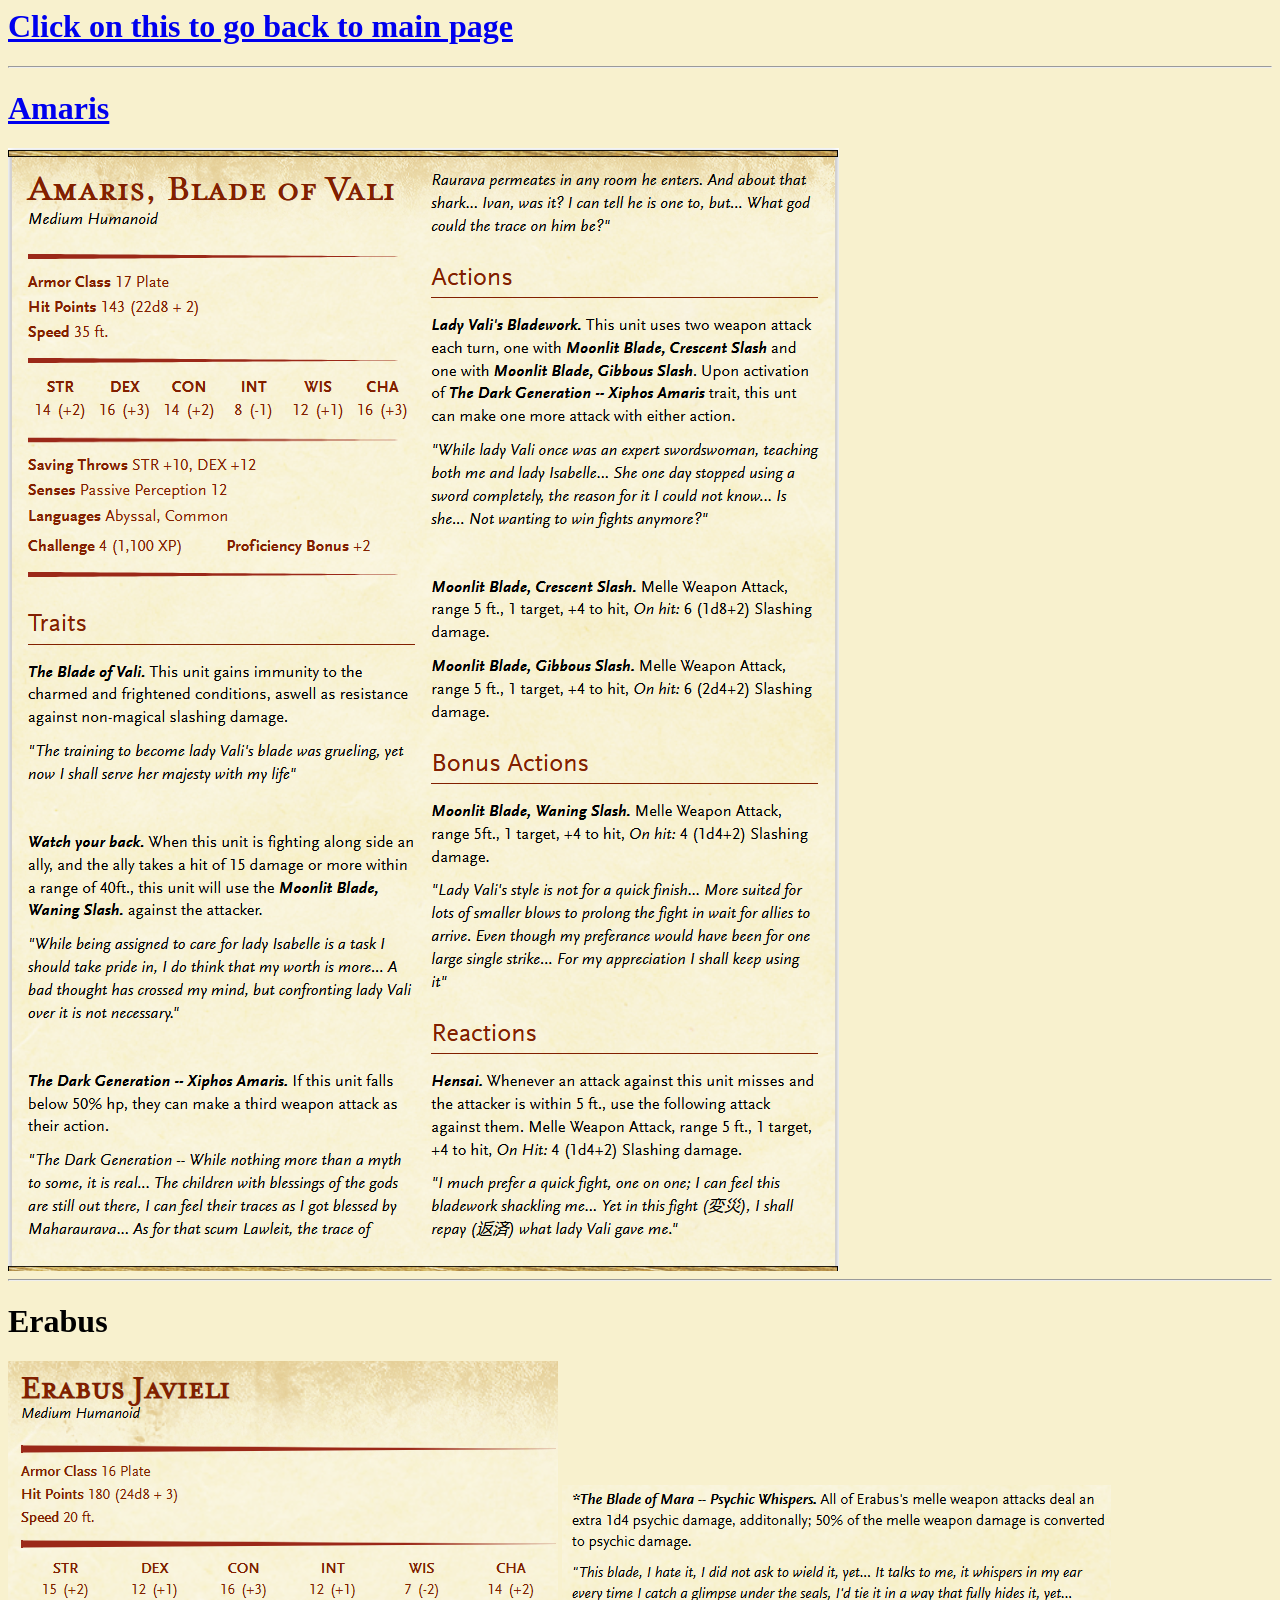
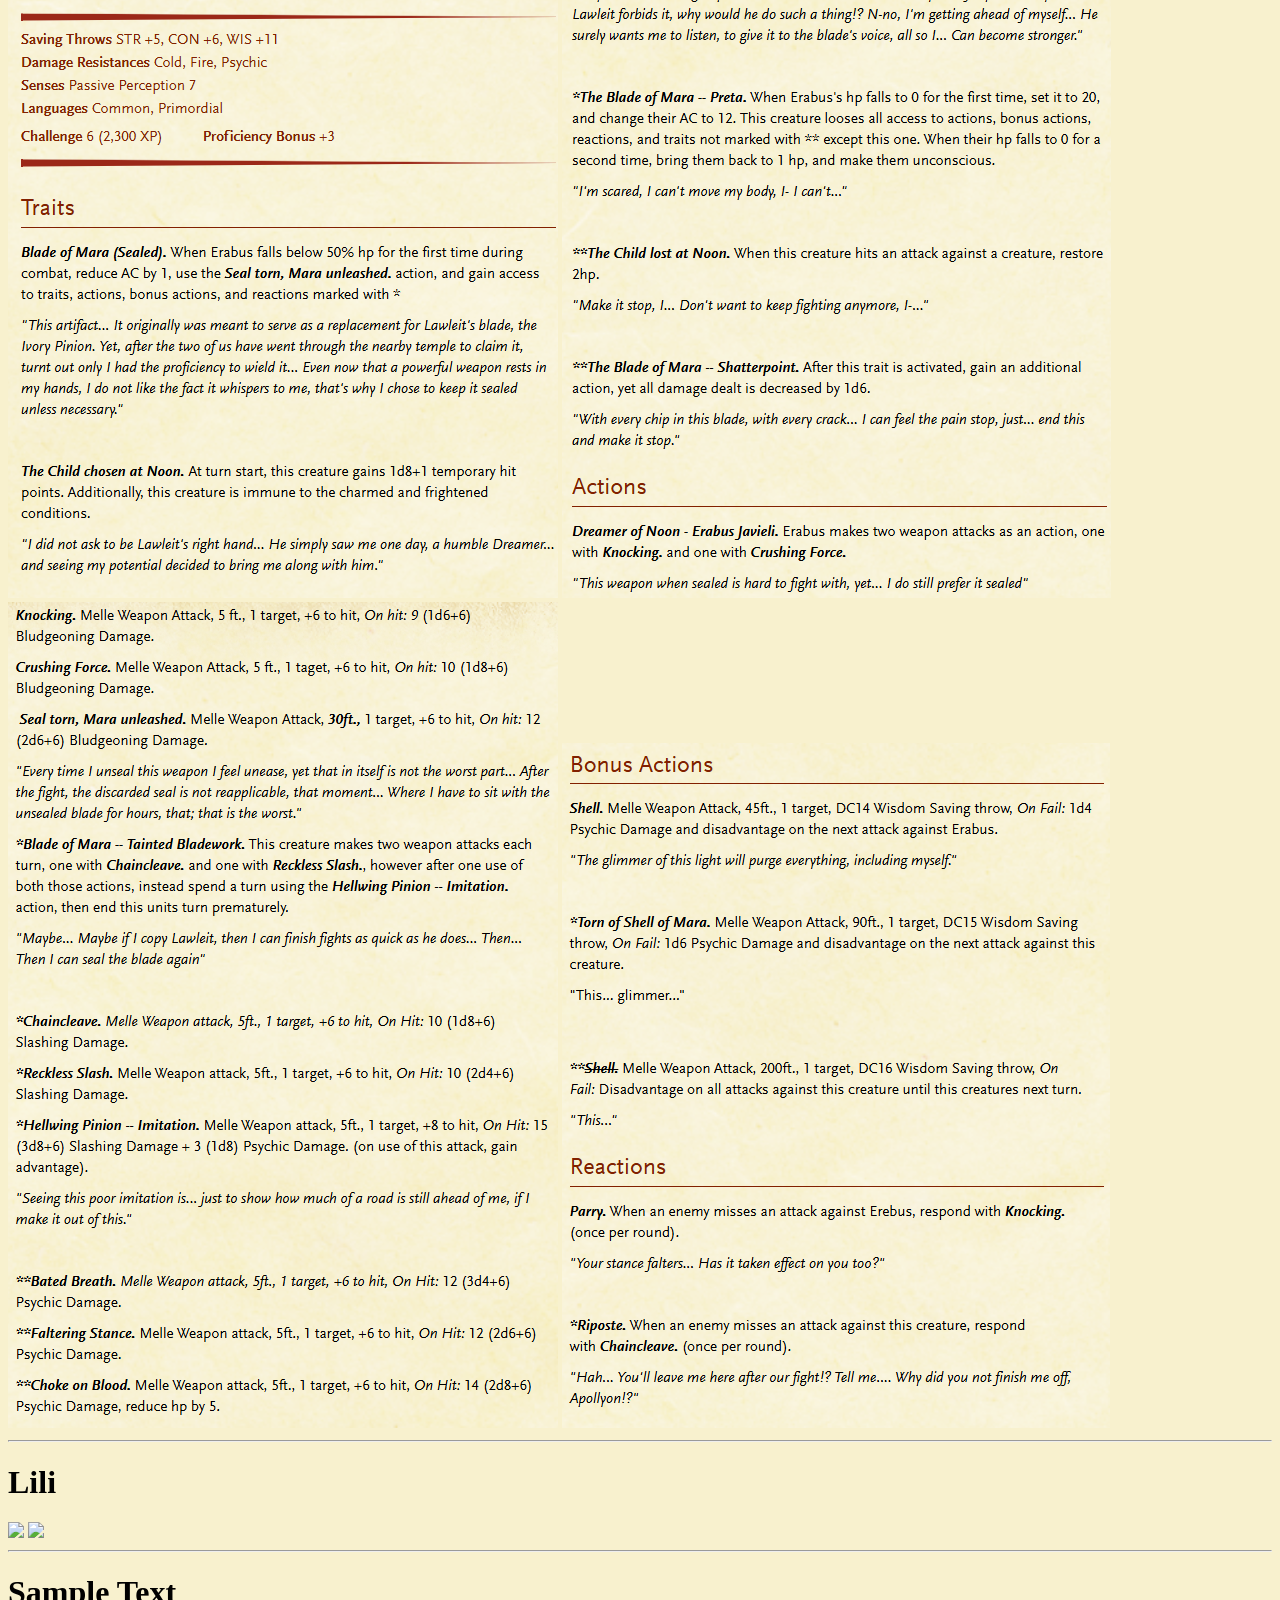
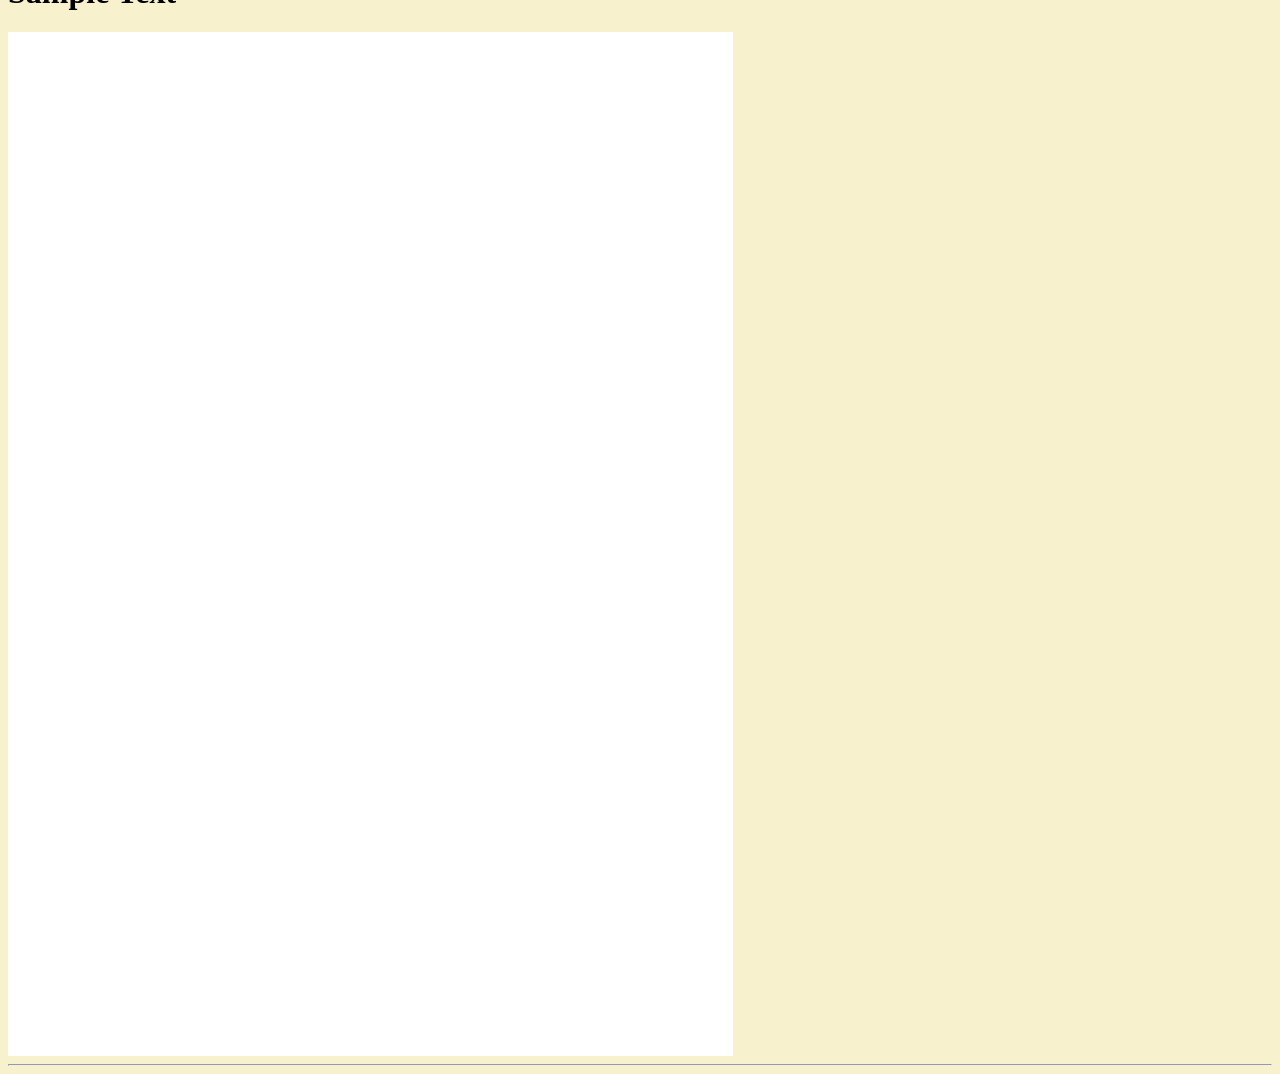
==== bosssheets.html @ 1a913d4a "Update bosssheets.html" ====
<html>
	<head>
    	<title>Nocte Rosae BossSheets</title>
    	<link rel="icon" type="image/x-icon" href="assets/icon.png">
	</head>
	<body style="background-color:#F8F1CE">
		<a href="https://gblx1.github.io/NocteRosaeWeb/"><h1>Click on this to go back to main page</h1></a>
		<hr>
		<a href="https://www.dndbeyond.com/monsters/6602684-amaris-blade-of-vali"><h1> Amaris </h1></a>
		<img src="assets/b1.png">
		<hr>
		<h1> Erabus </h1>
		<img src="assets/b1.2.png">
		<img src="assets/b2.2.png">
		<img src="assets/b3.2.png">
		<img src="assets/b4.2.png">
		<hr>
		<h1> Lili </h1>
		<img src="assets/b1.3.png">
		<img src="assets/bd.3.png">
		<hr>
		<h1> Sample Text </h1>
		<img src="assets/blank.png">
		
		<hr>
		
	</body>
</html>
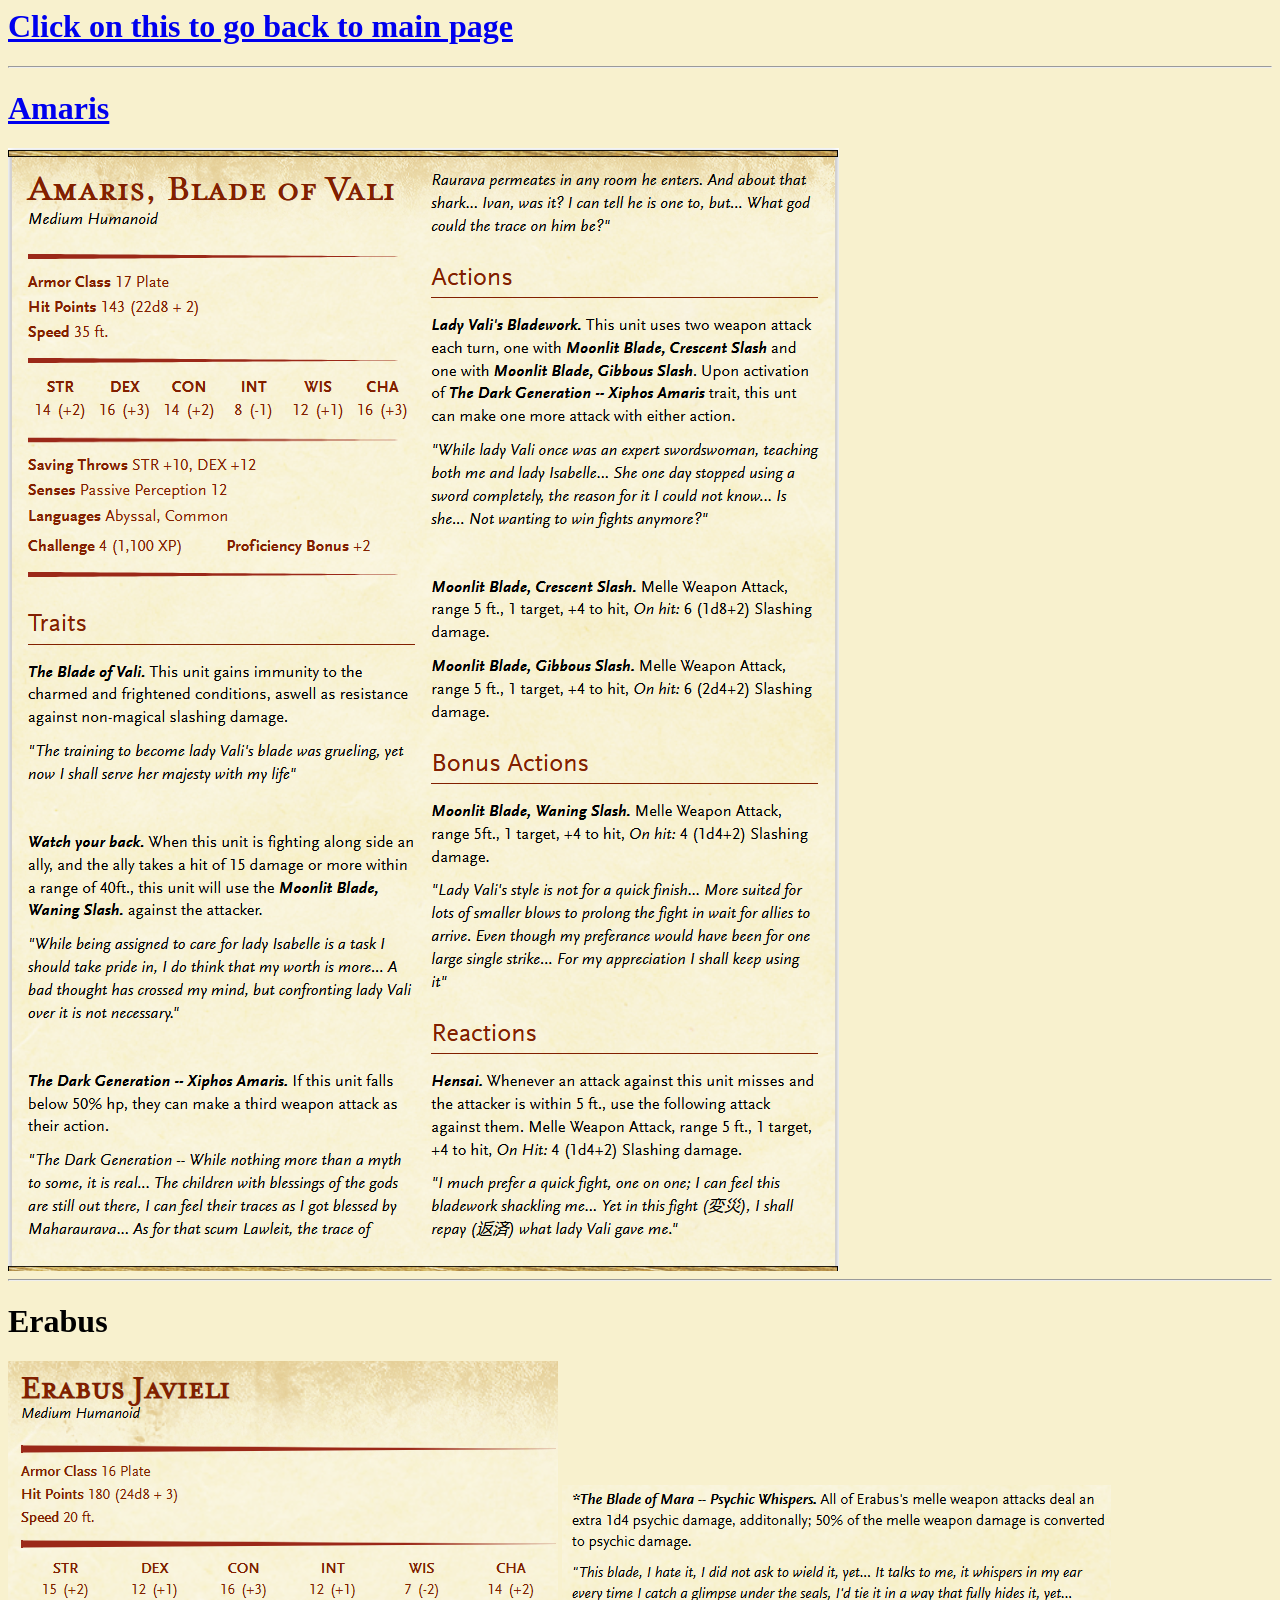
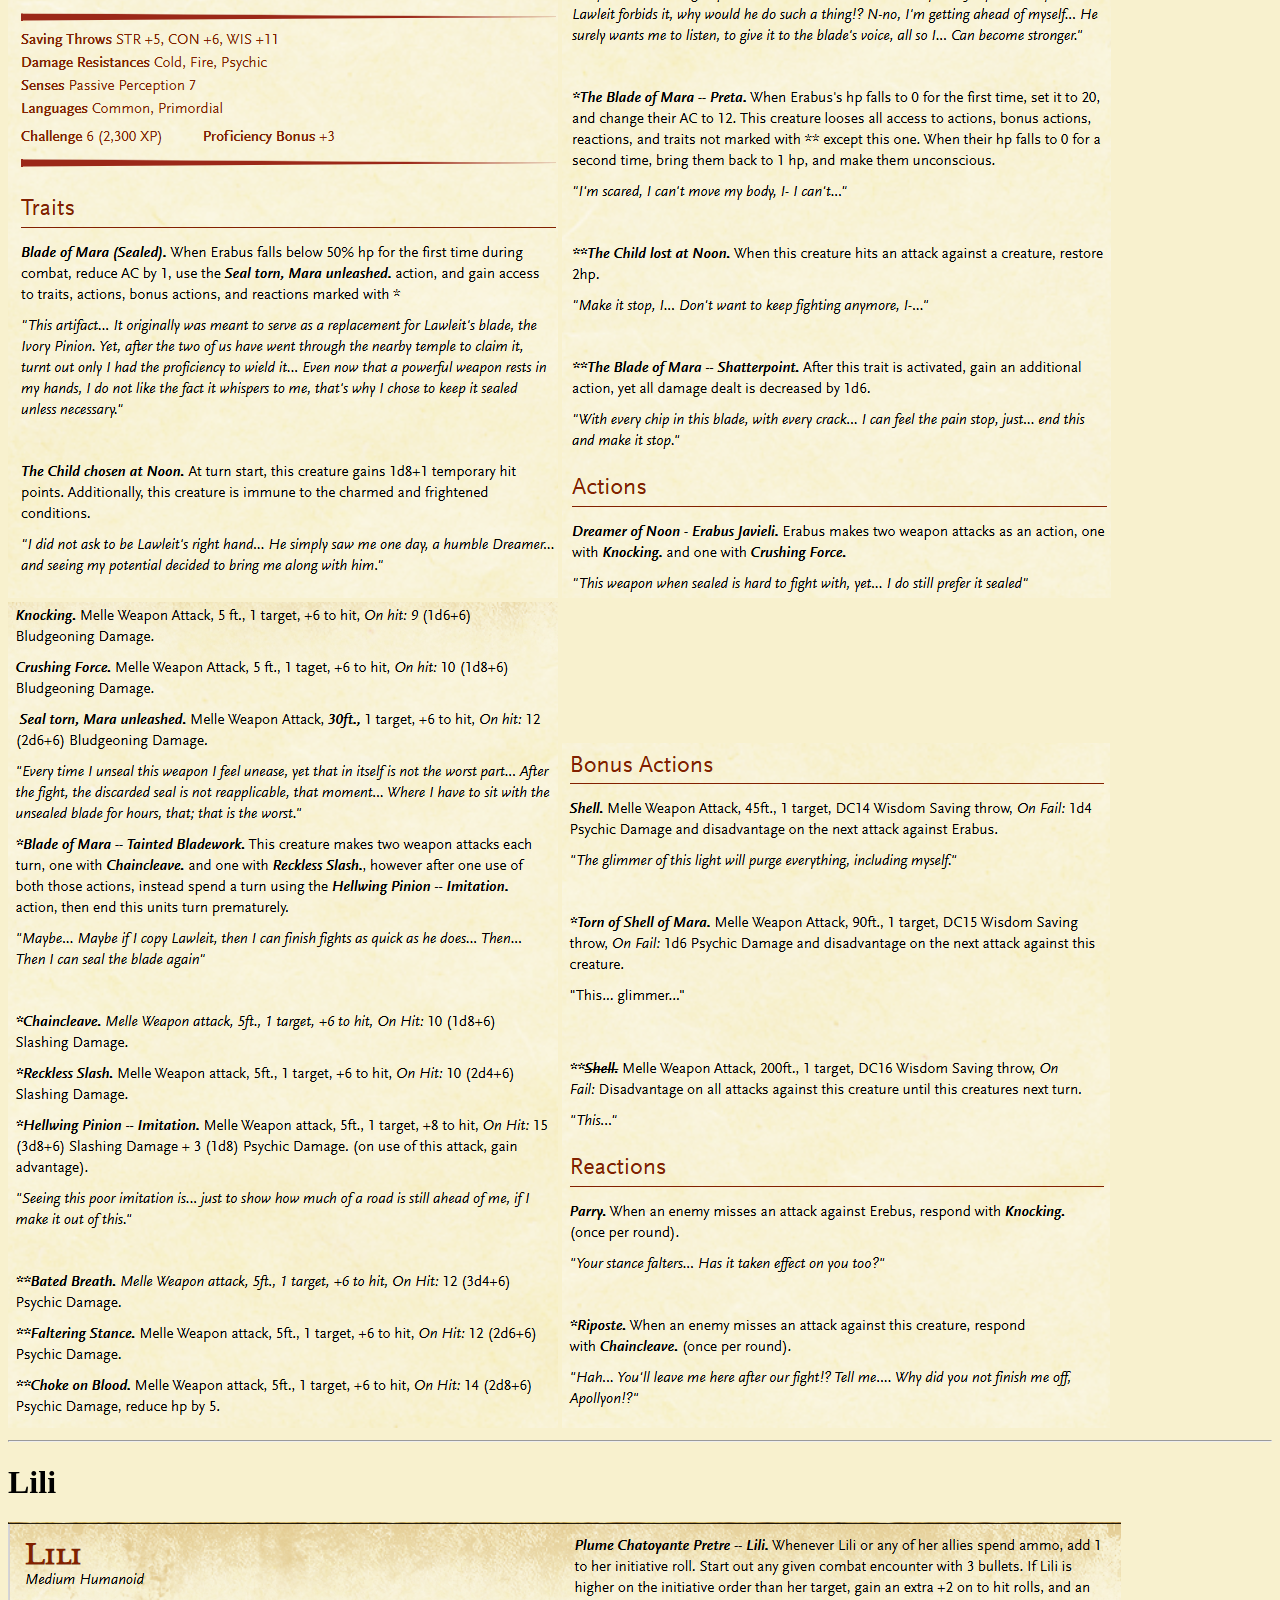
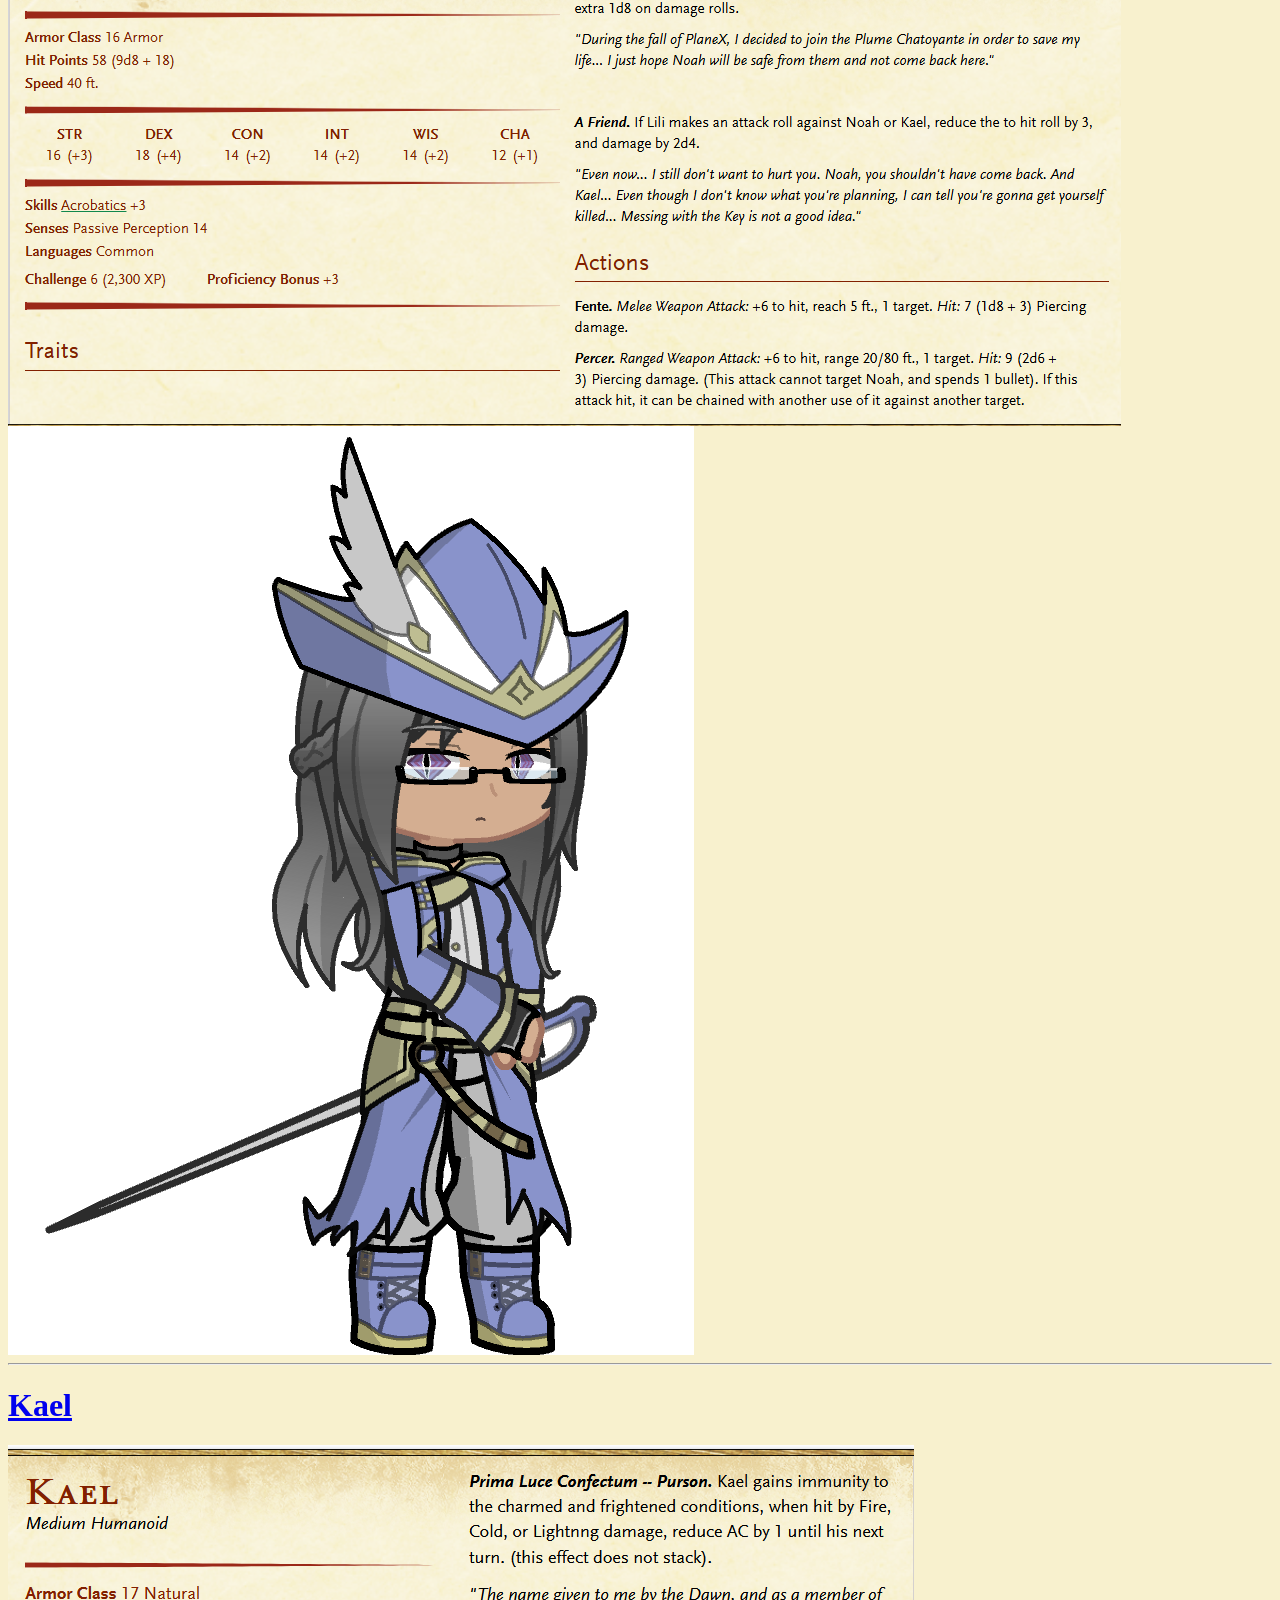
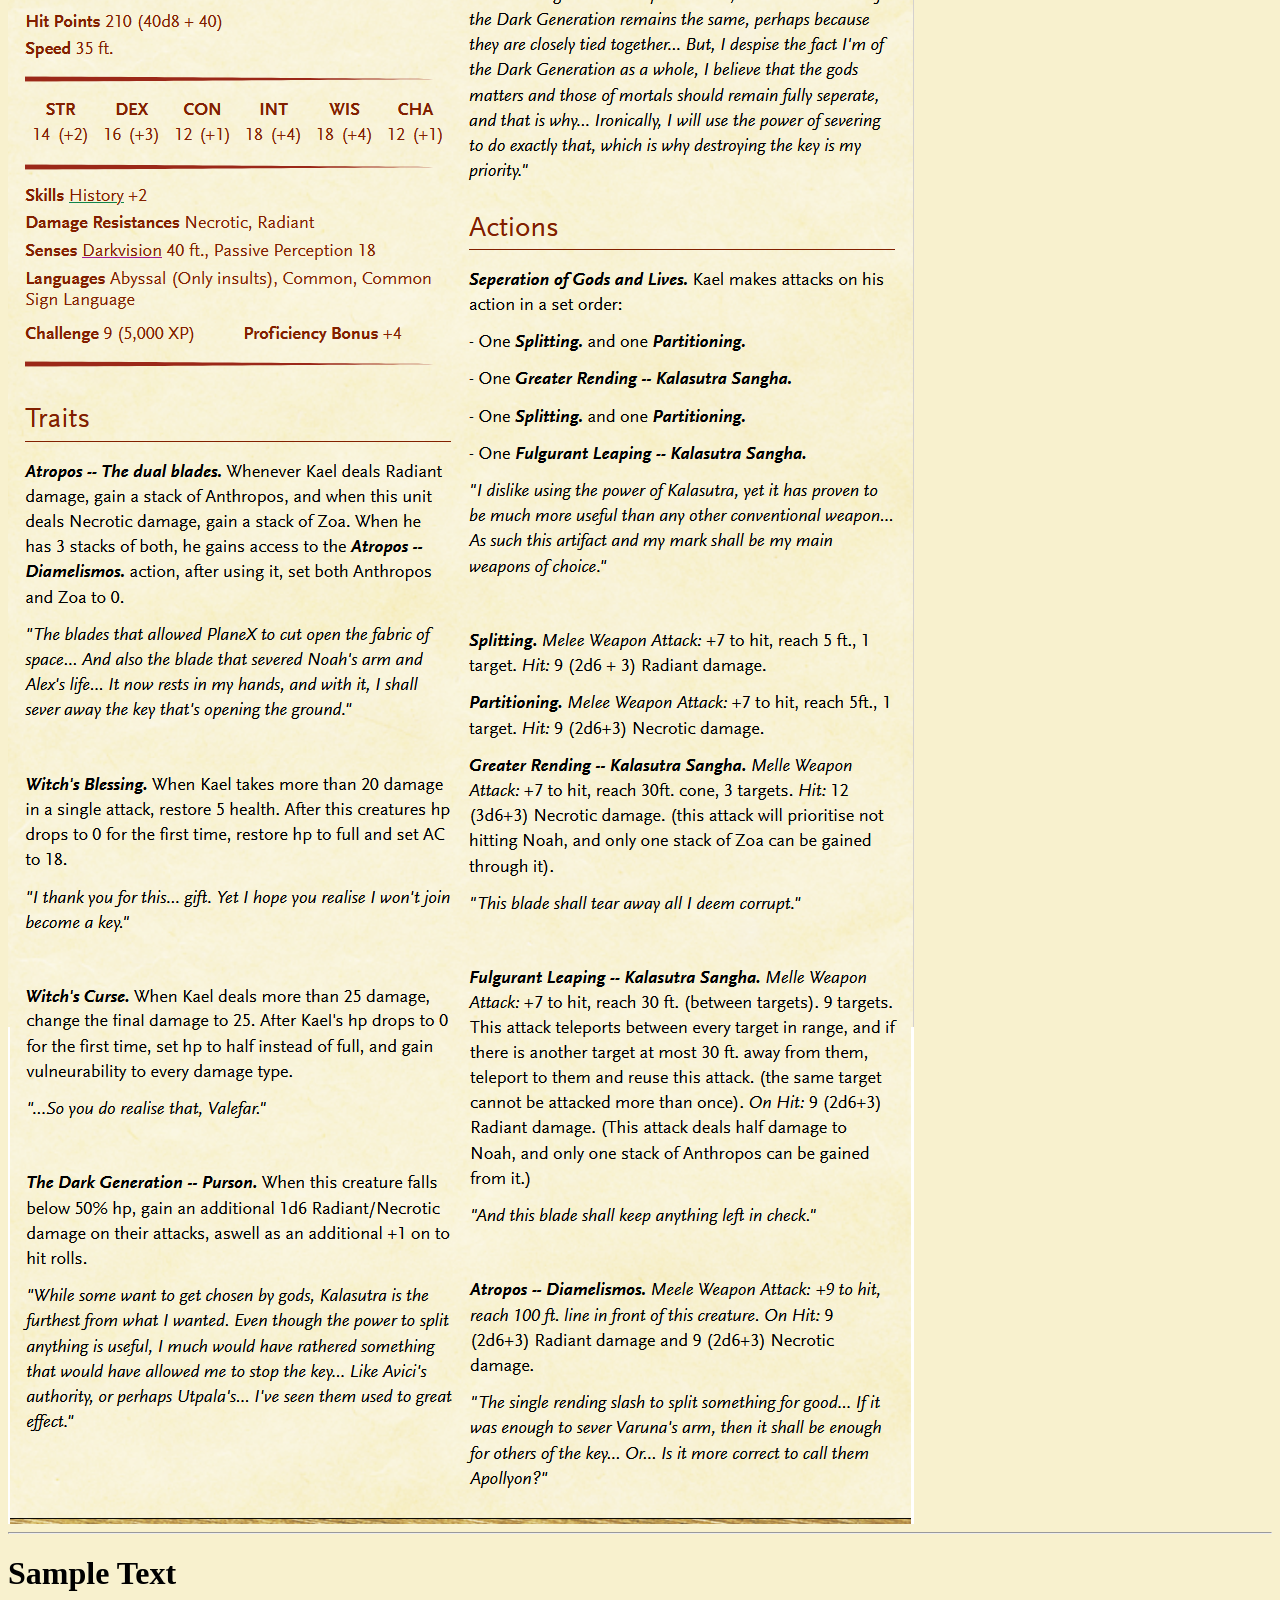
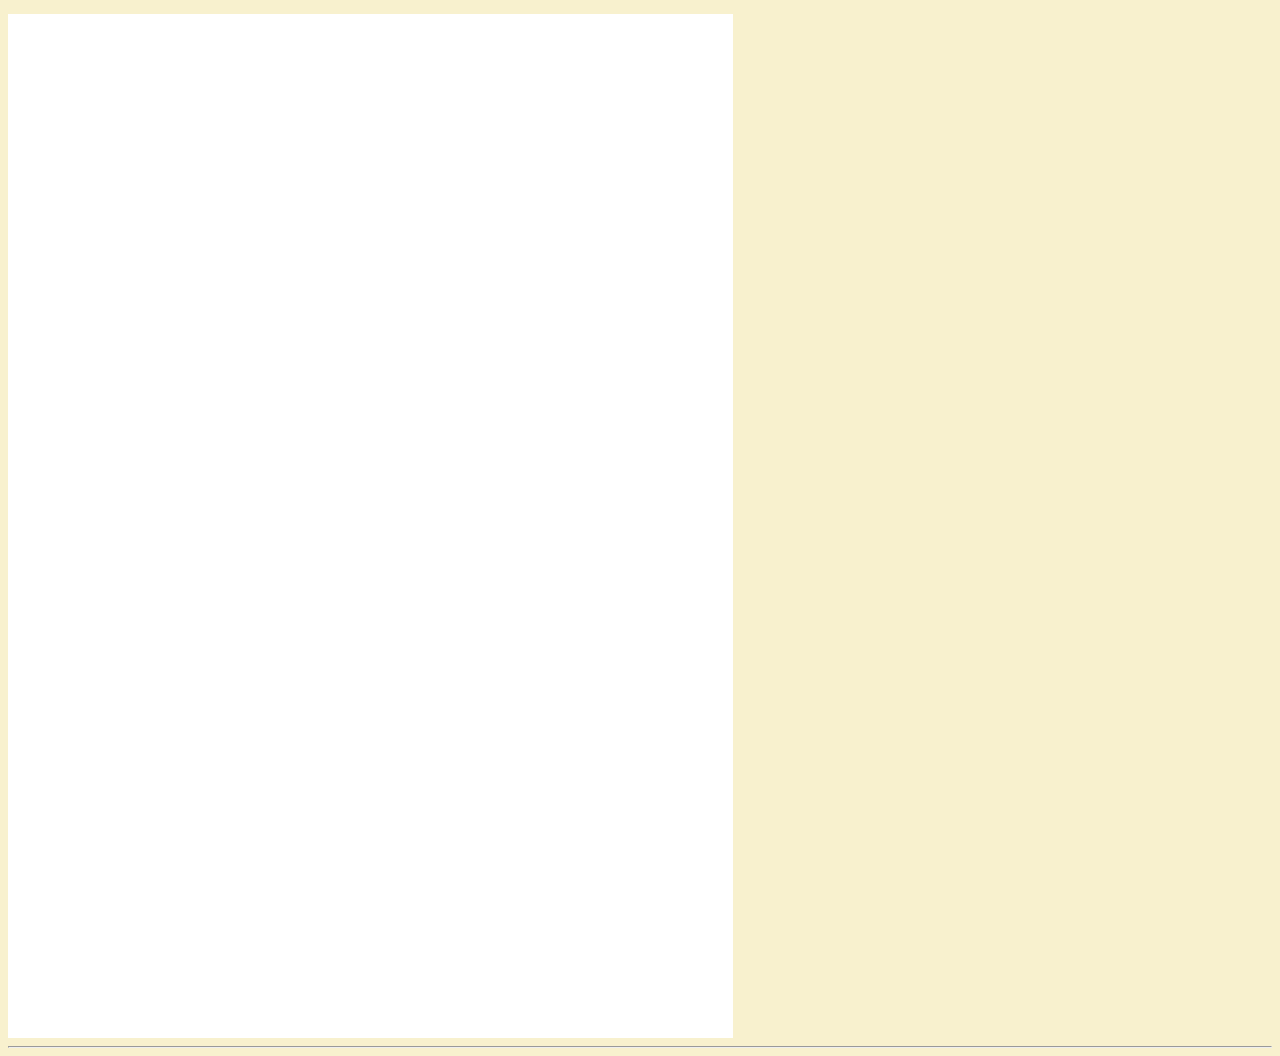
==== commit a319d780: "Update bosssheets.html" ====
--- a/bosssheets.html
+++ b/bosssheets.html
@@ -19,6 +19,9 @@
 		<img src="assets/b1.3.png">
 		<img src="assets/bd.3.png">
 		<hr>
+		<a href="https://www.dndbeyond.com/monsters/6613429-kael"><h1> Kael </h1></a>
+		<img src="assets/b1.4.png">
+		<hr>
 		<h1> Sample Text </h1>
 		<img src="assets/blank.png">
 		
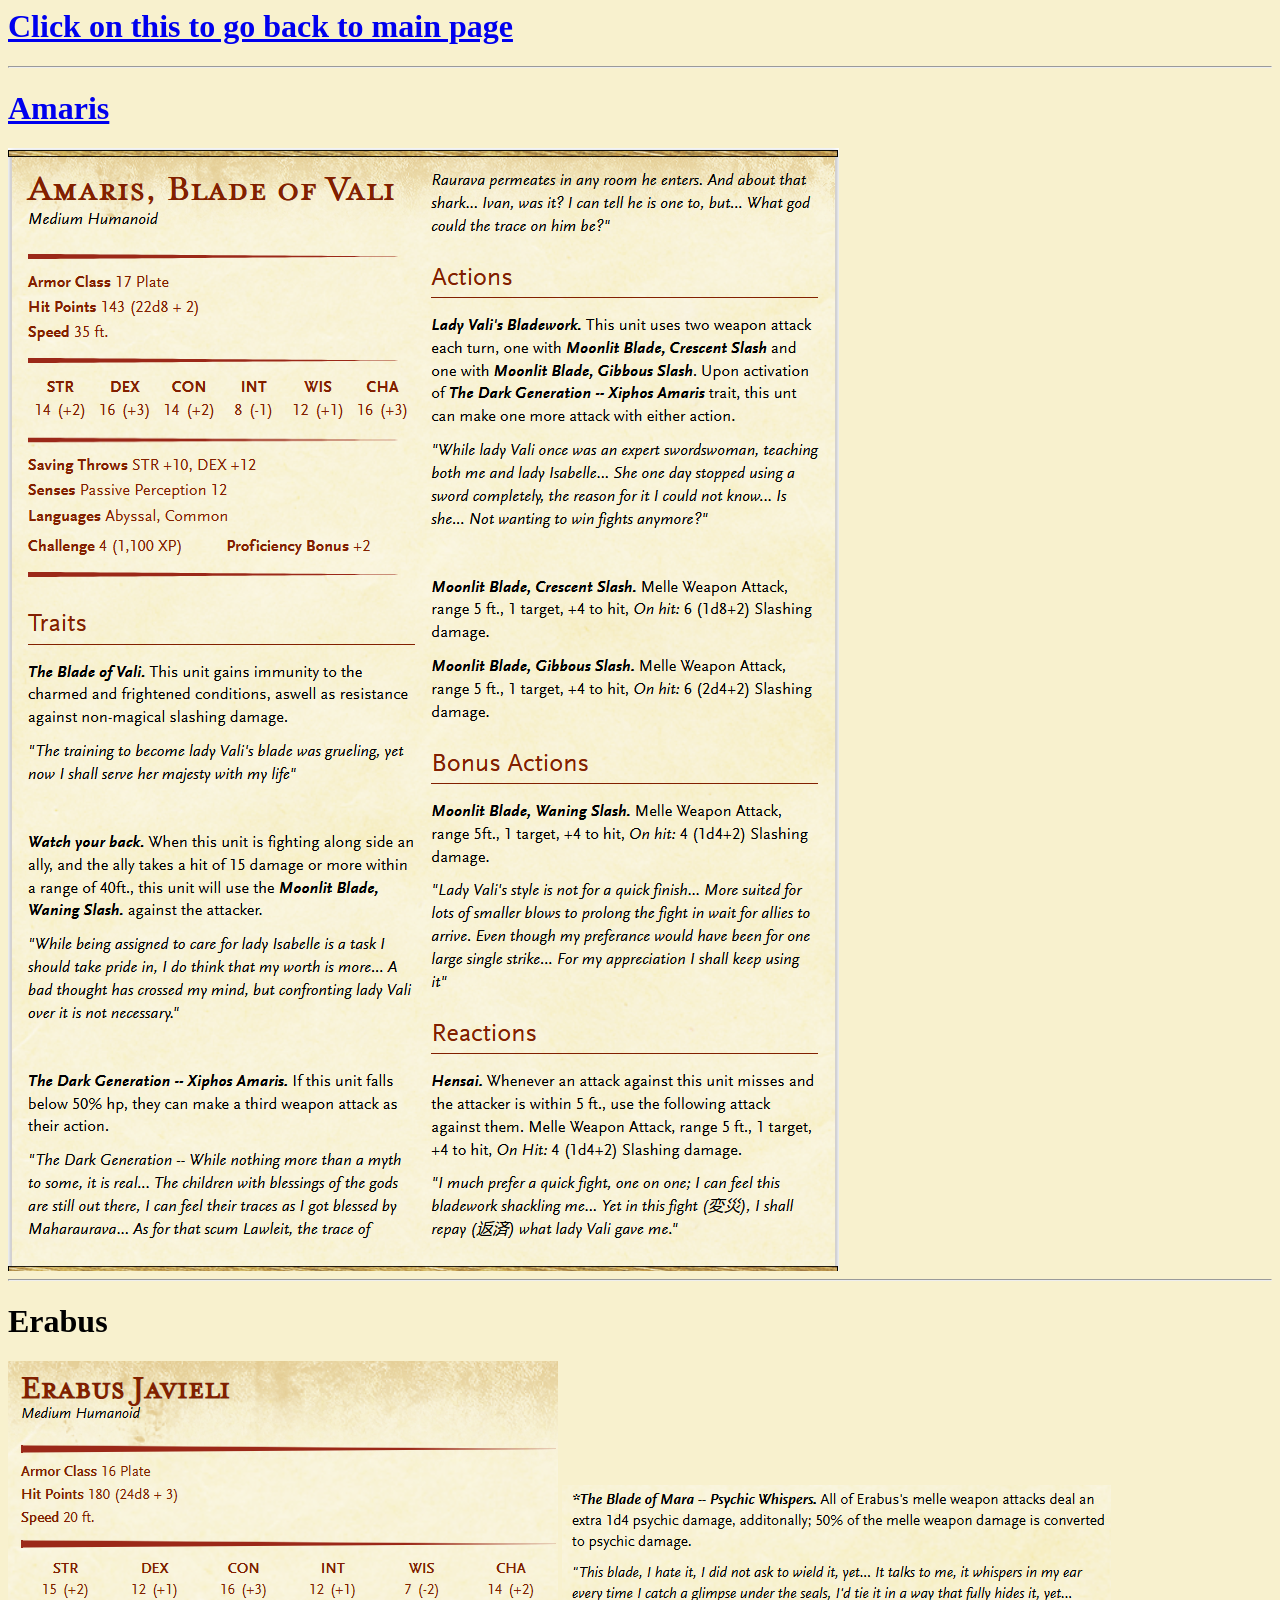
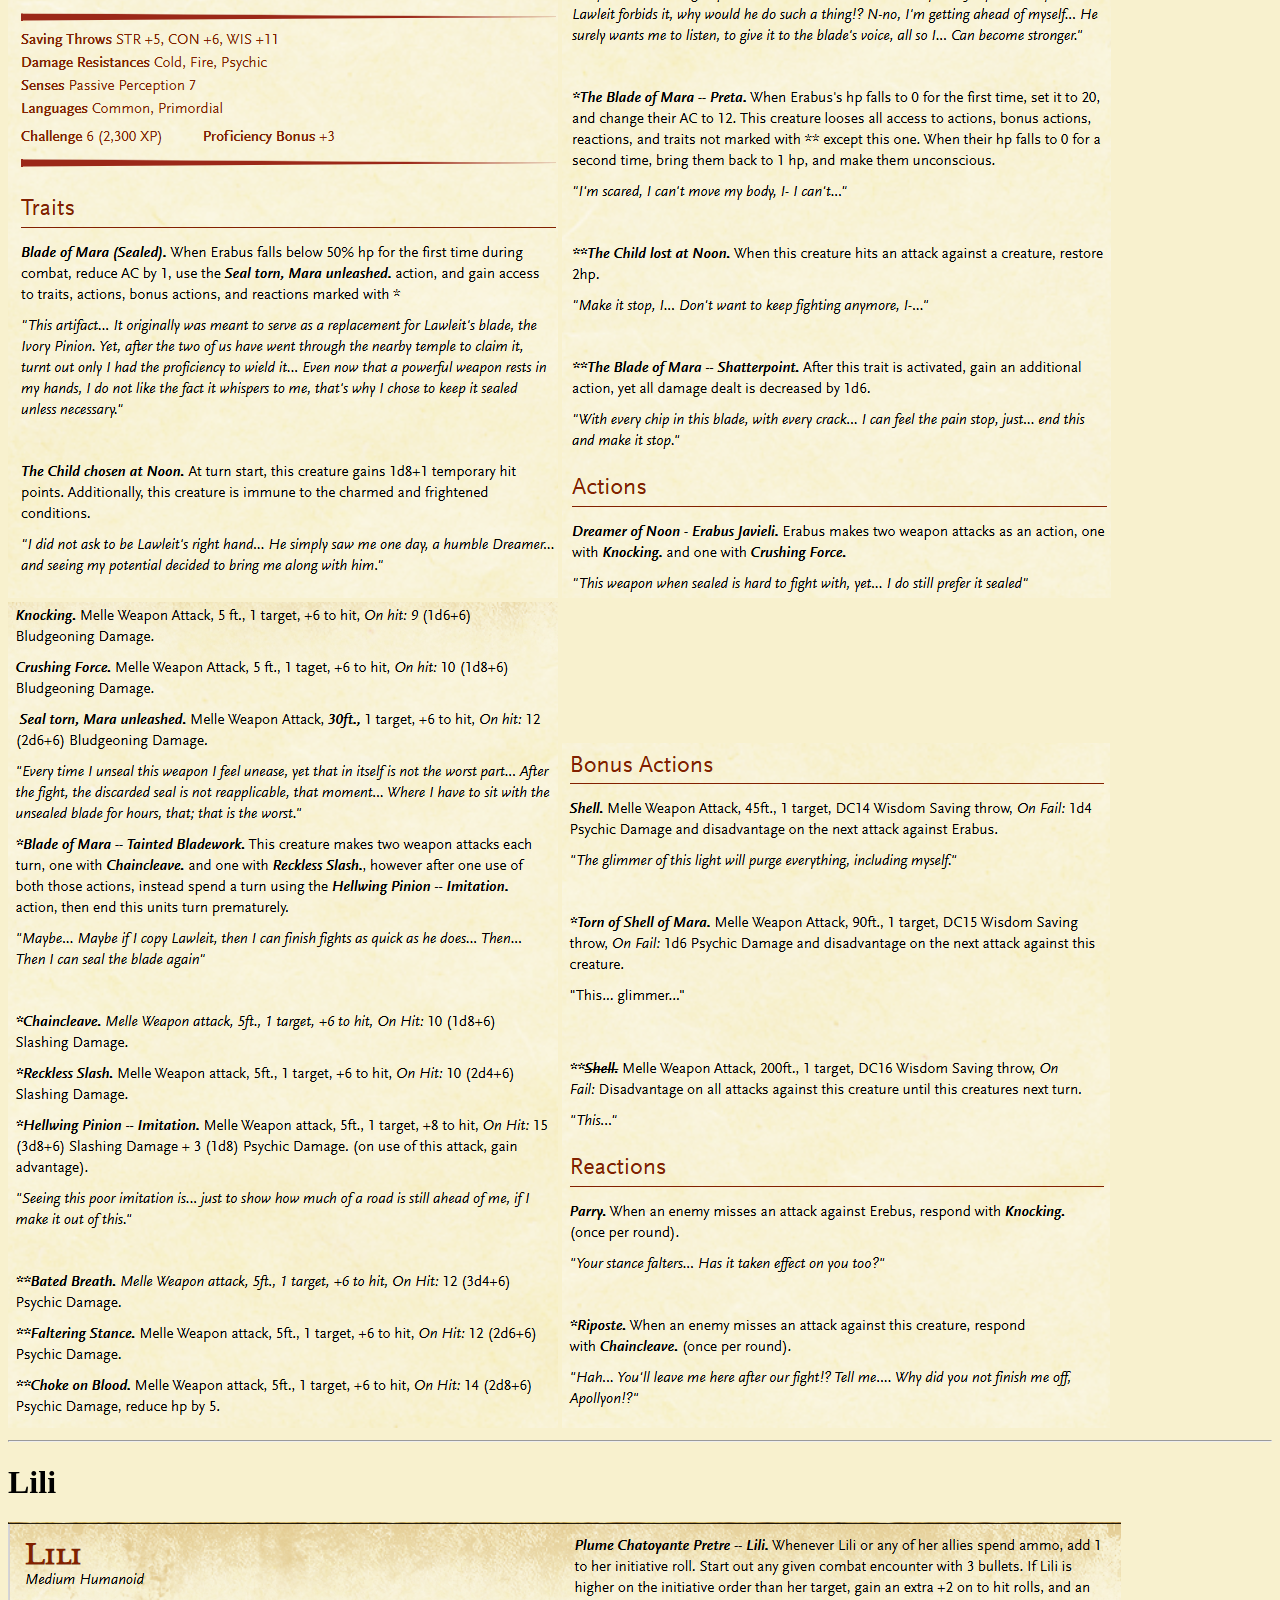
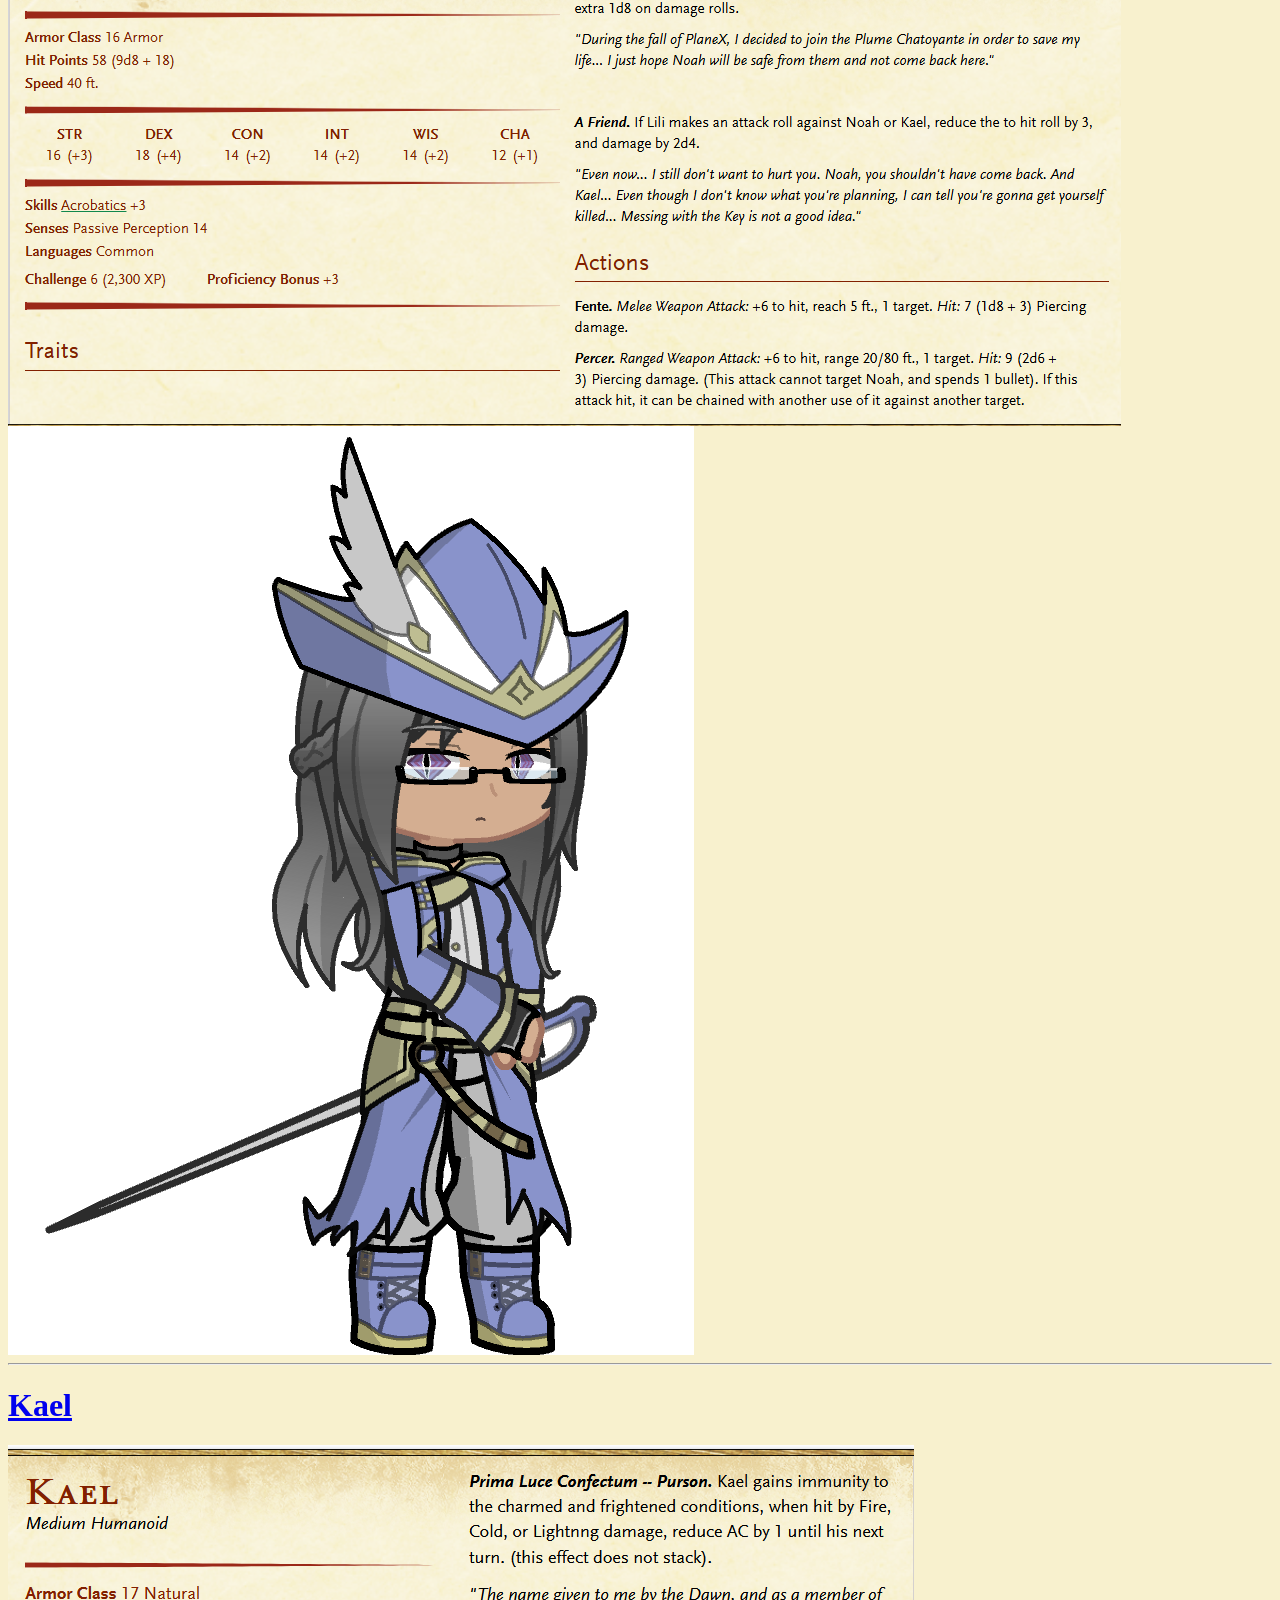
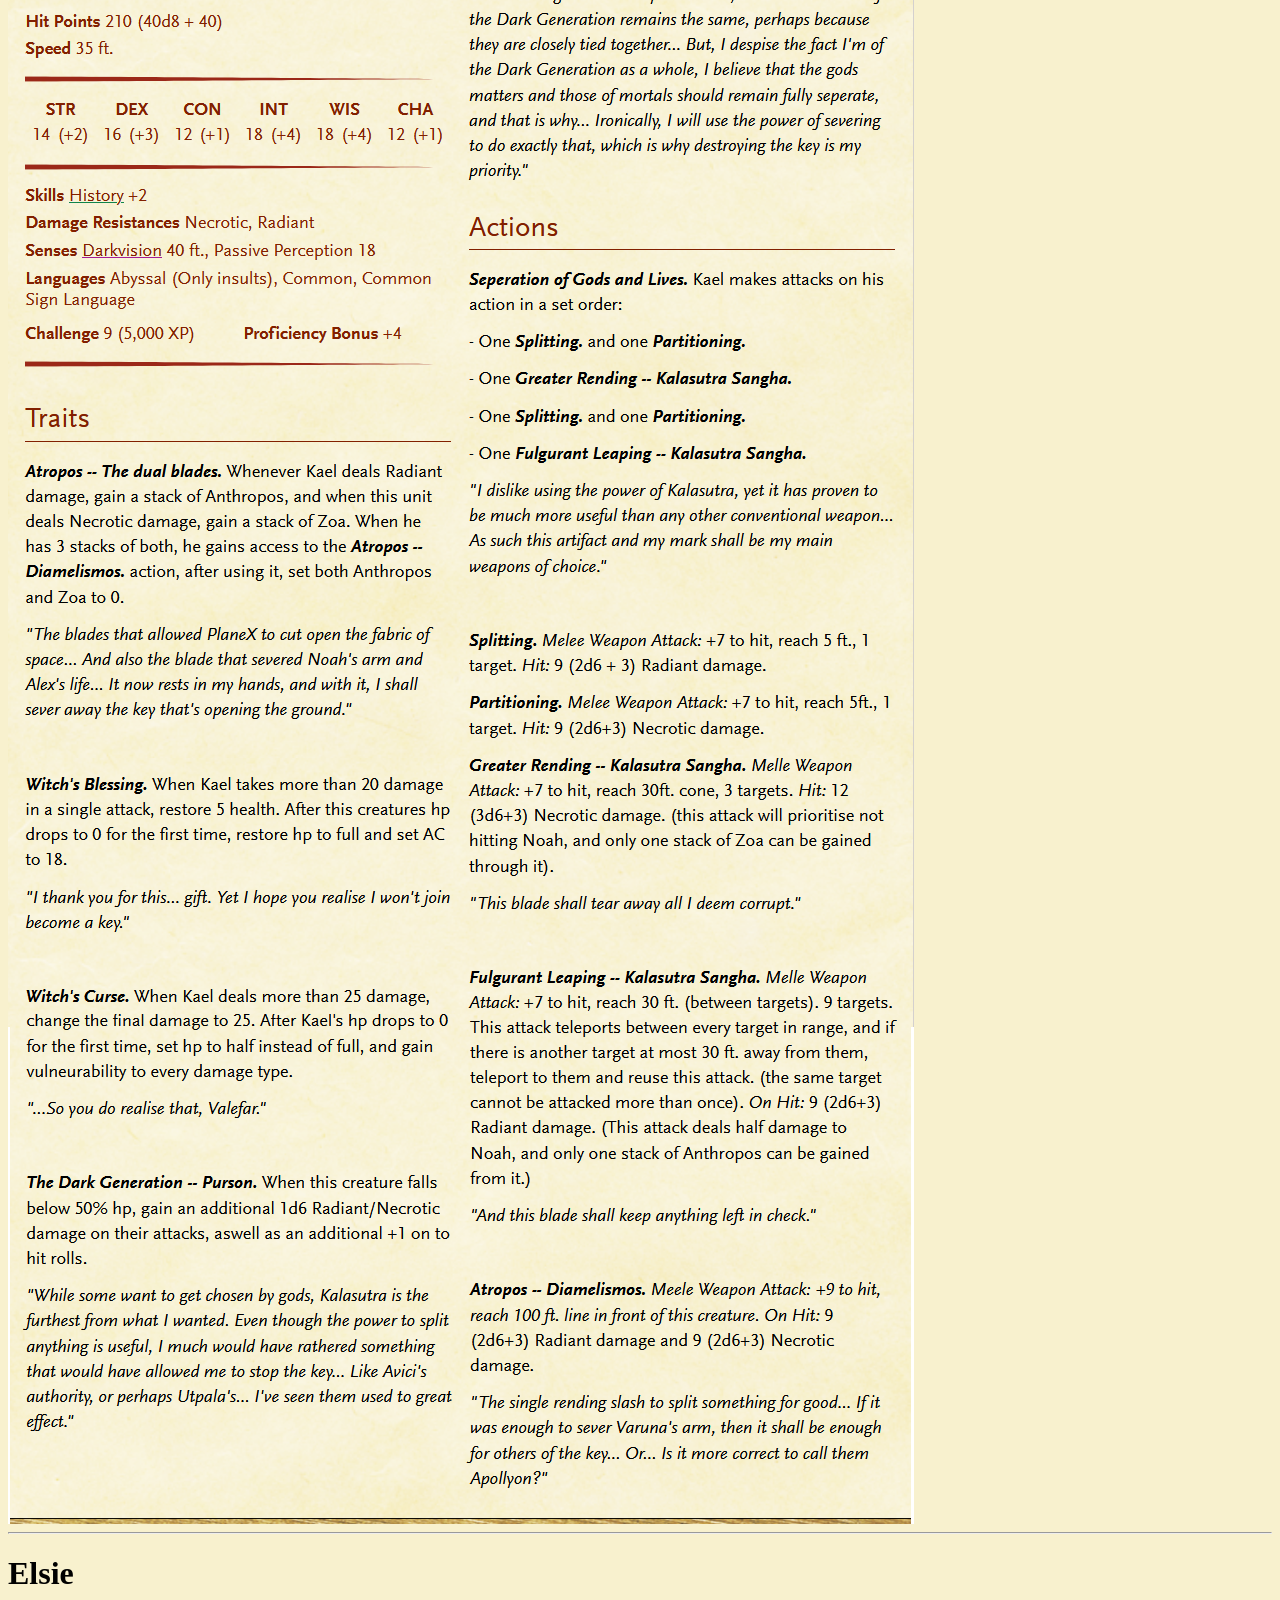
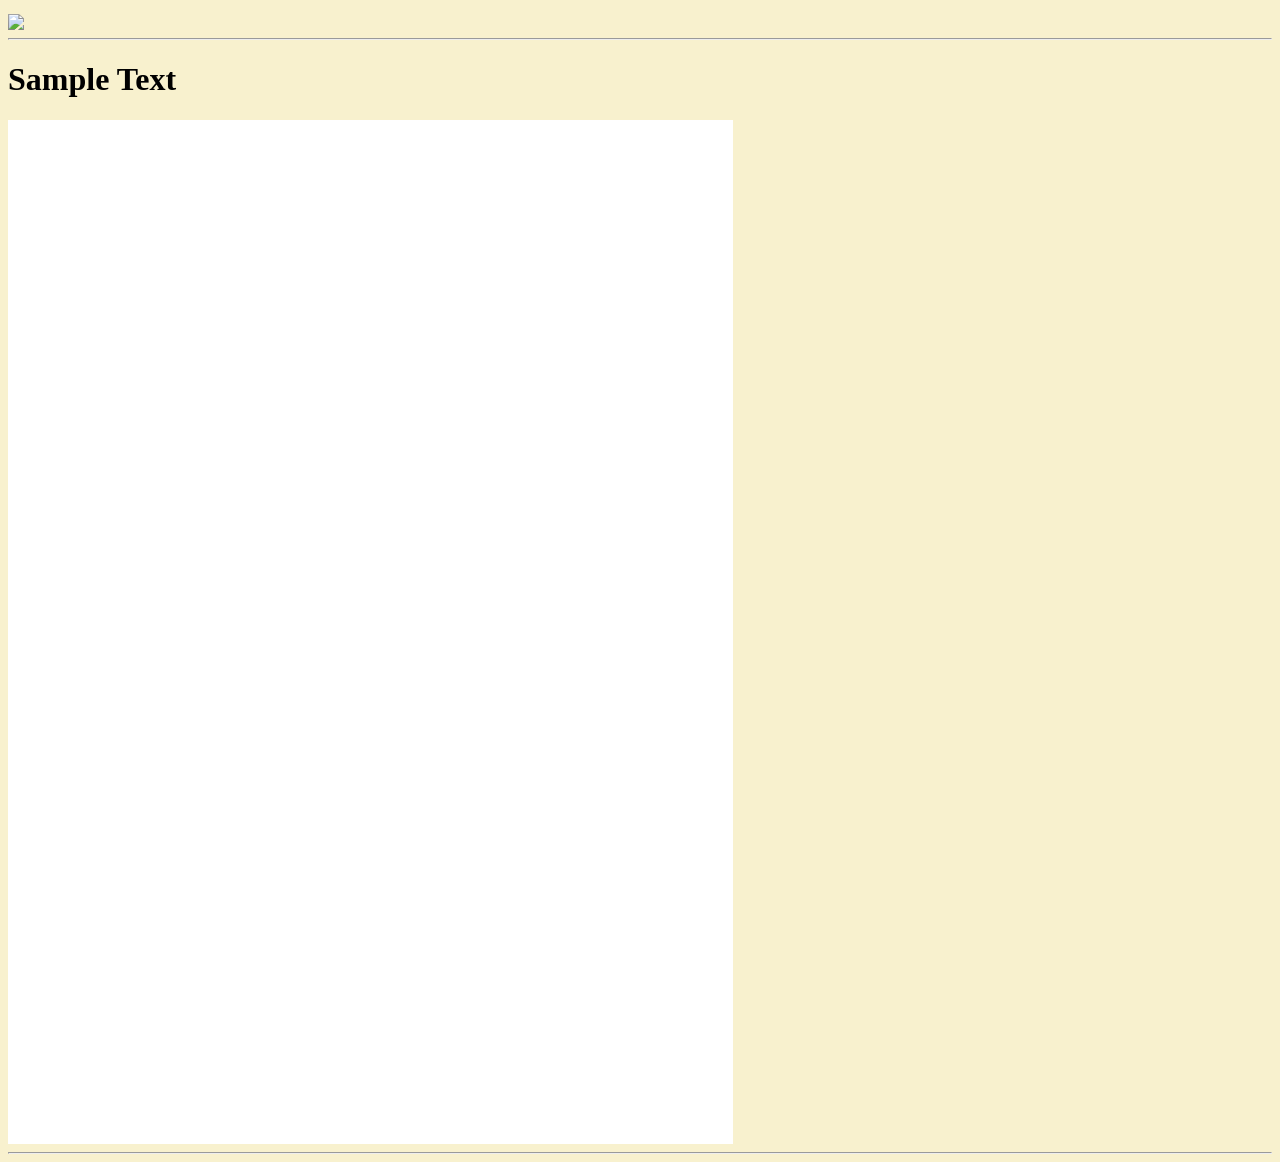
==== commit 3c791809: "Update bosssheets.html" ====
--- a/bosssheets.html
+++ b/bosssheets.html
@@ -22,6 +22,9 @@
 		<a href="https://www.dndbeyond.com/monsters/6613429-kael"><h1> Kael </h1></a>
 		<img src="assets/b1.4.png">
 		<hr>
+		<h1> Elsie </h1>
+		<img src="assets/b1.5">
+		<hr>
 		<h1> Sample Text </h1>
 		<img src="assets/blank.png">
 		
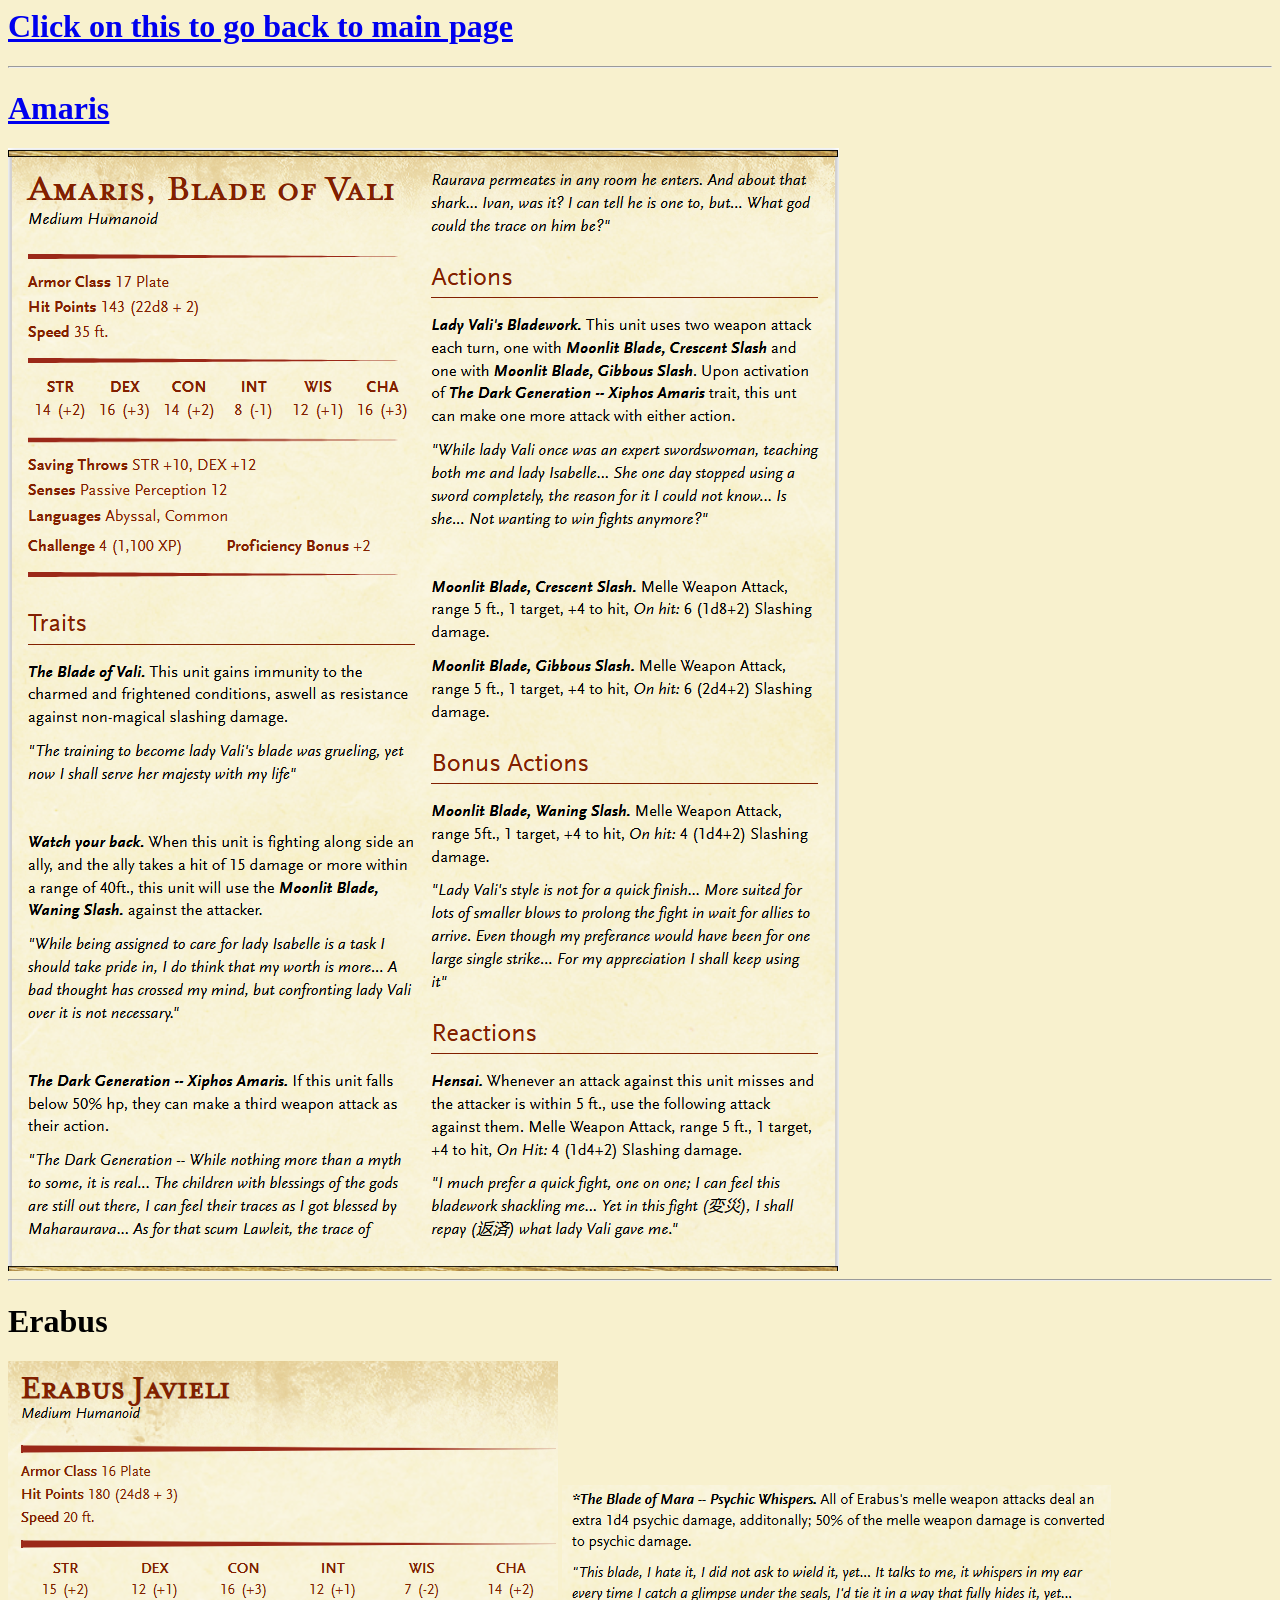
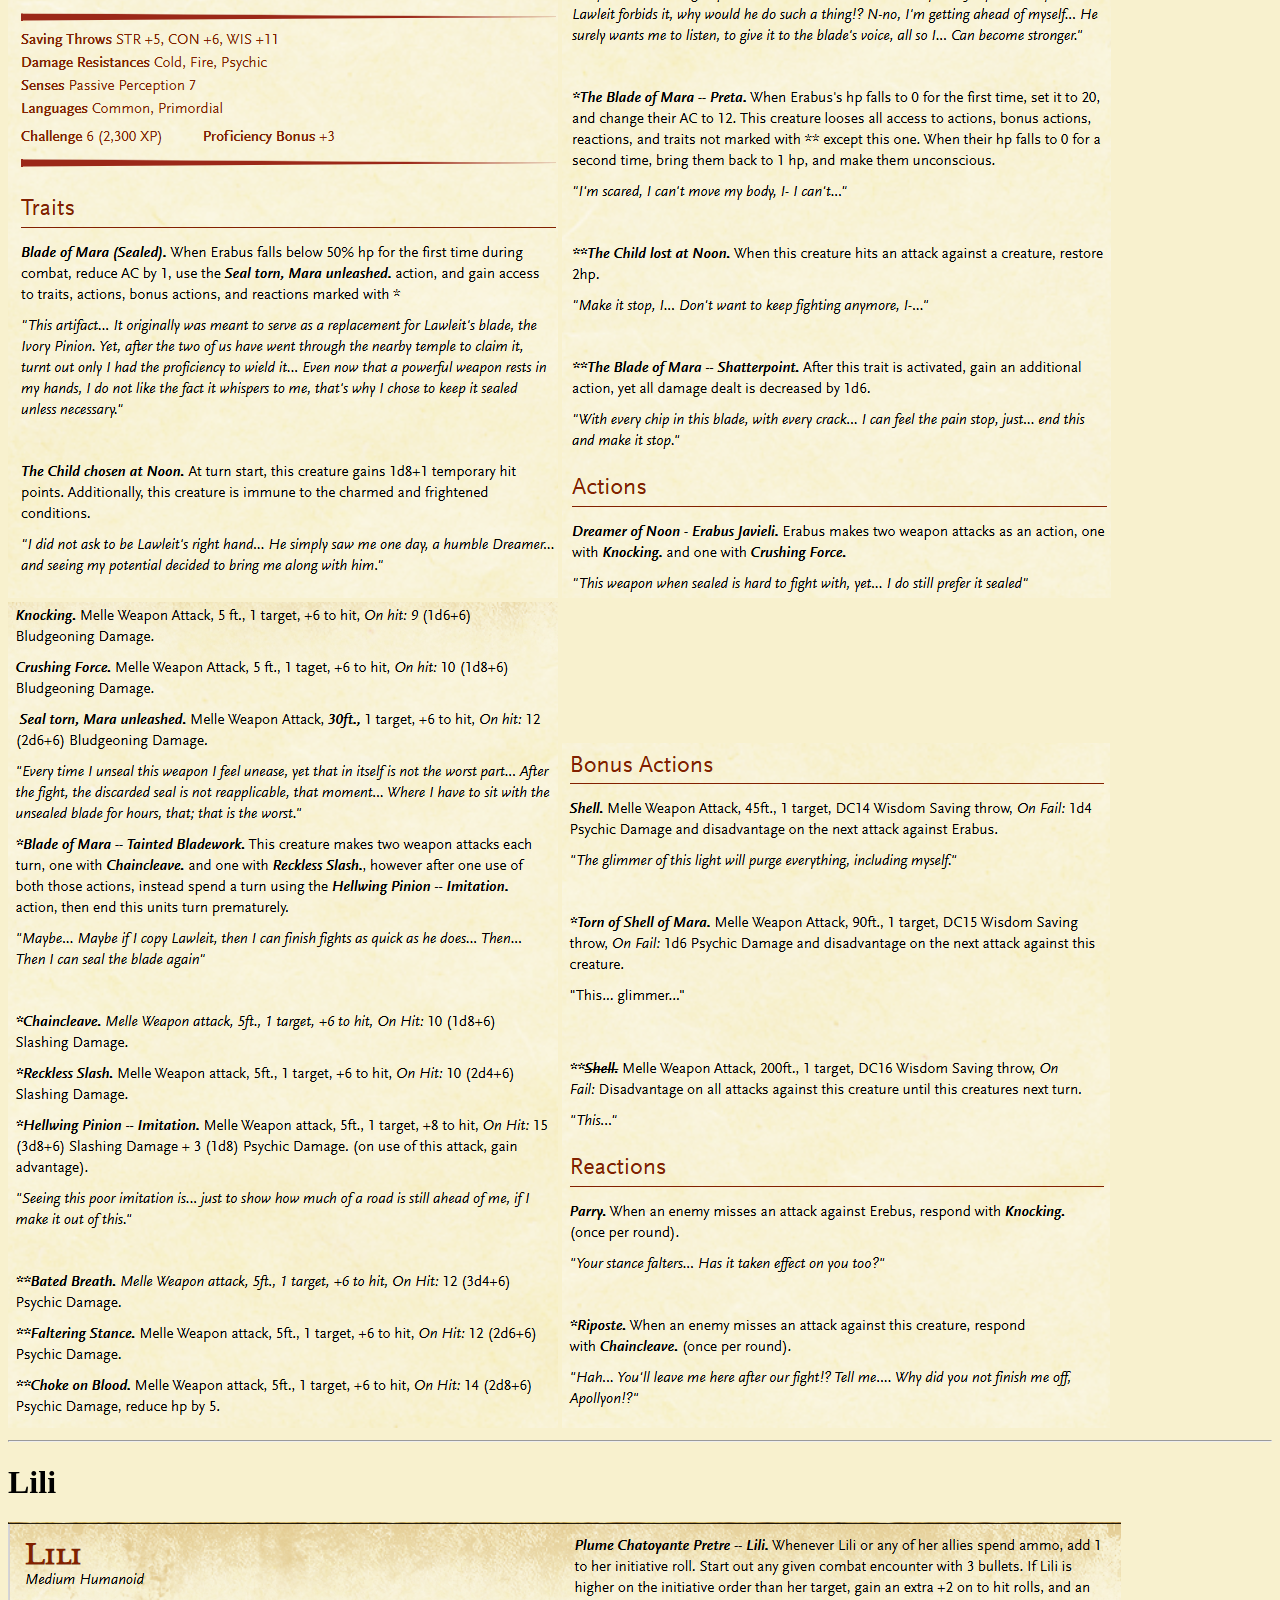
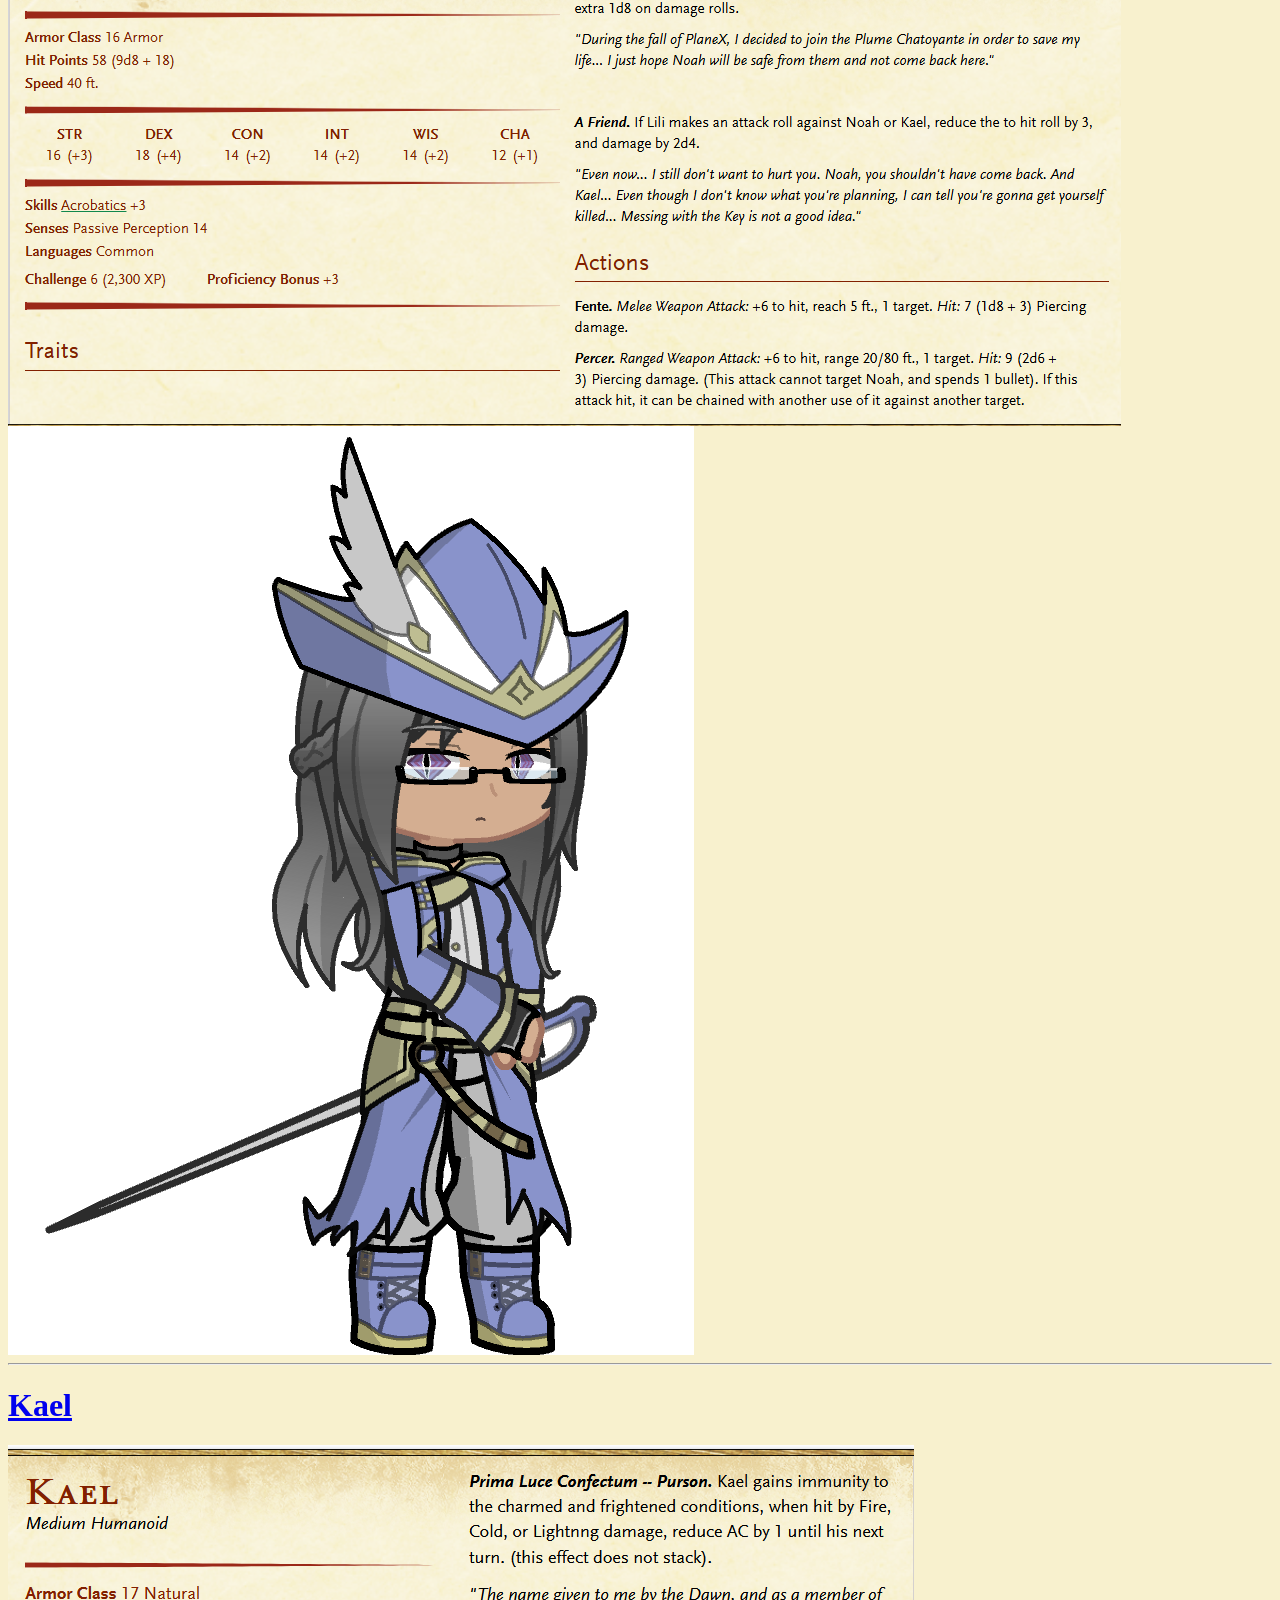
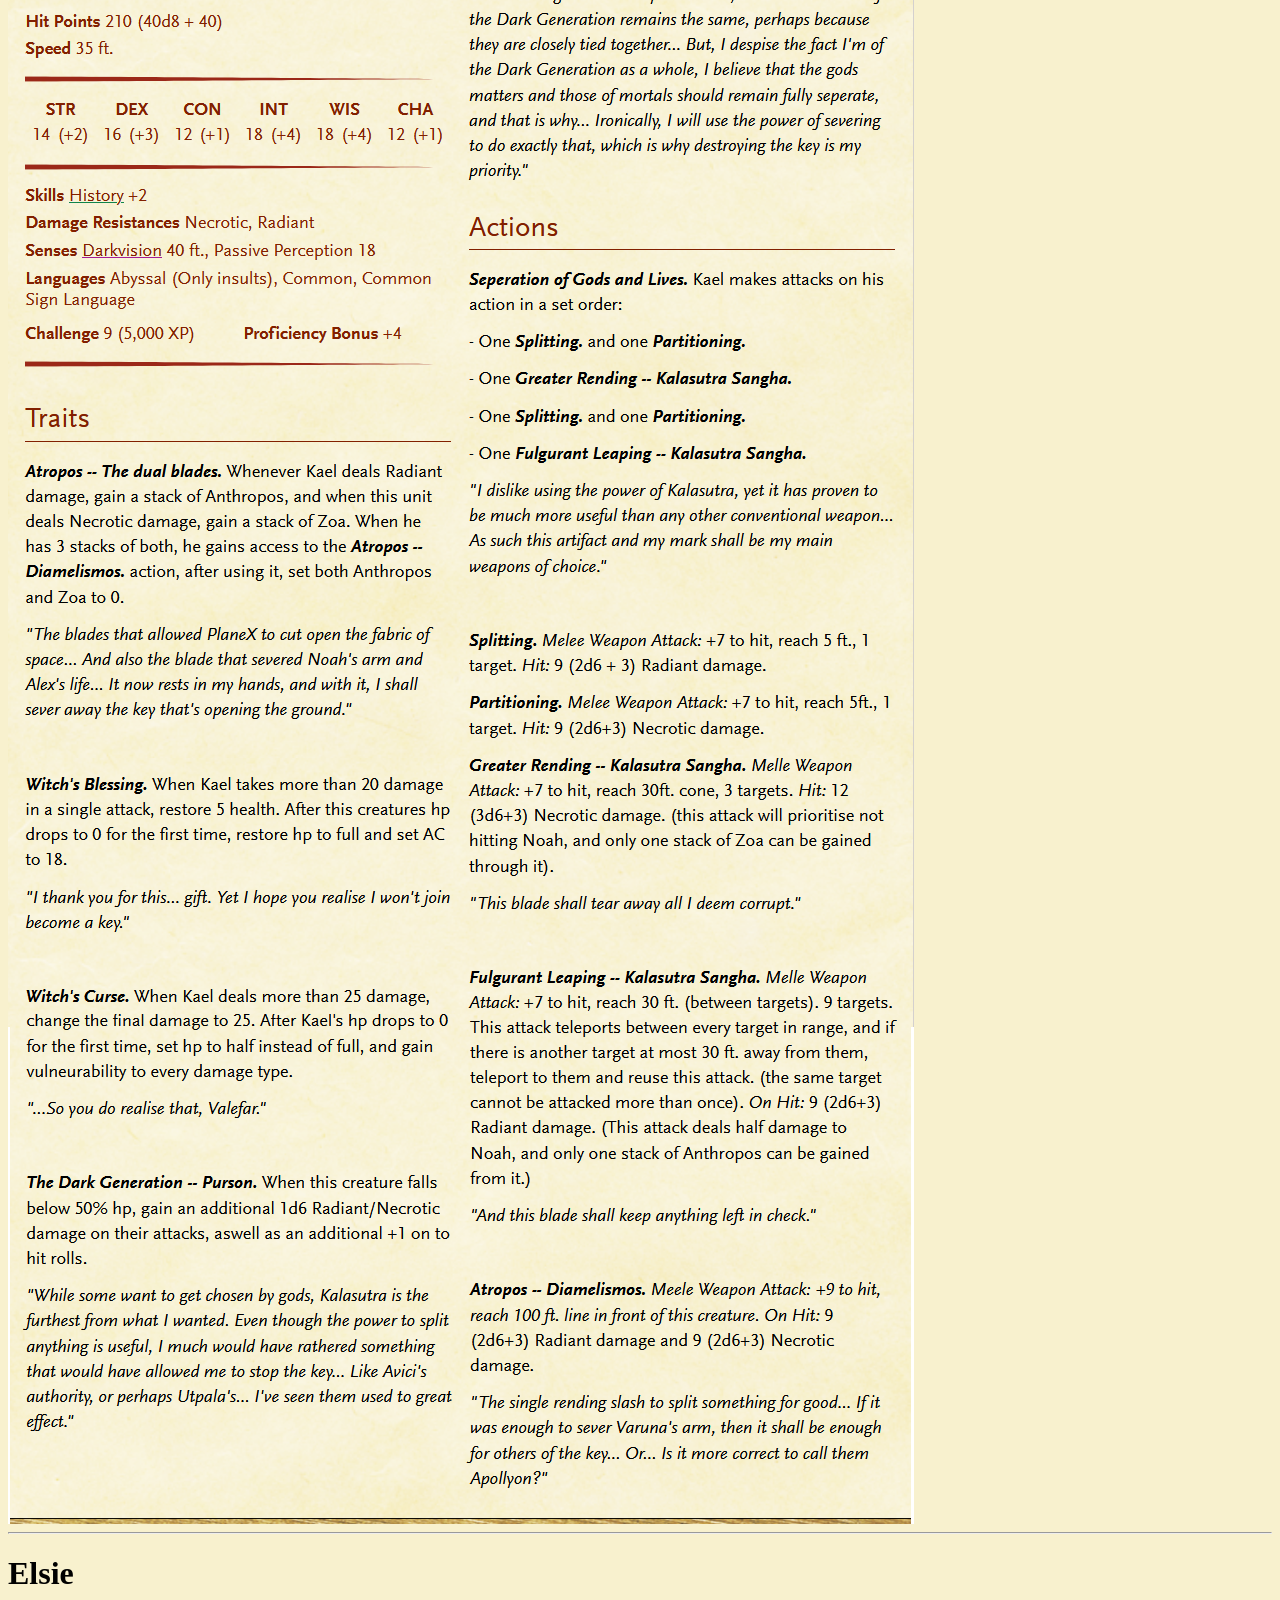
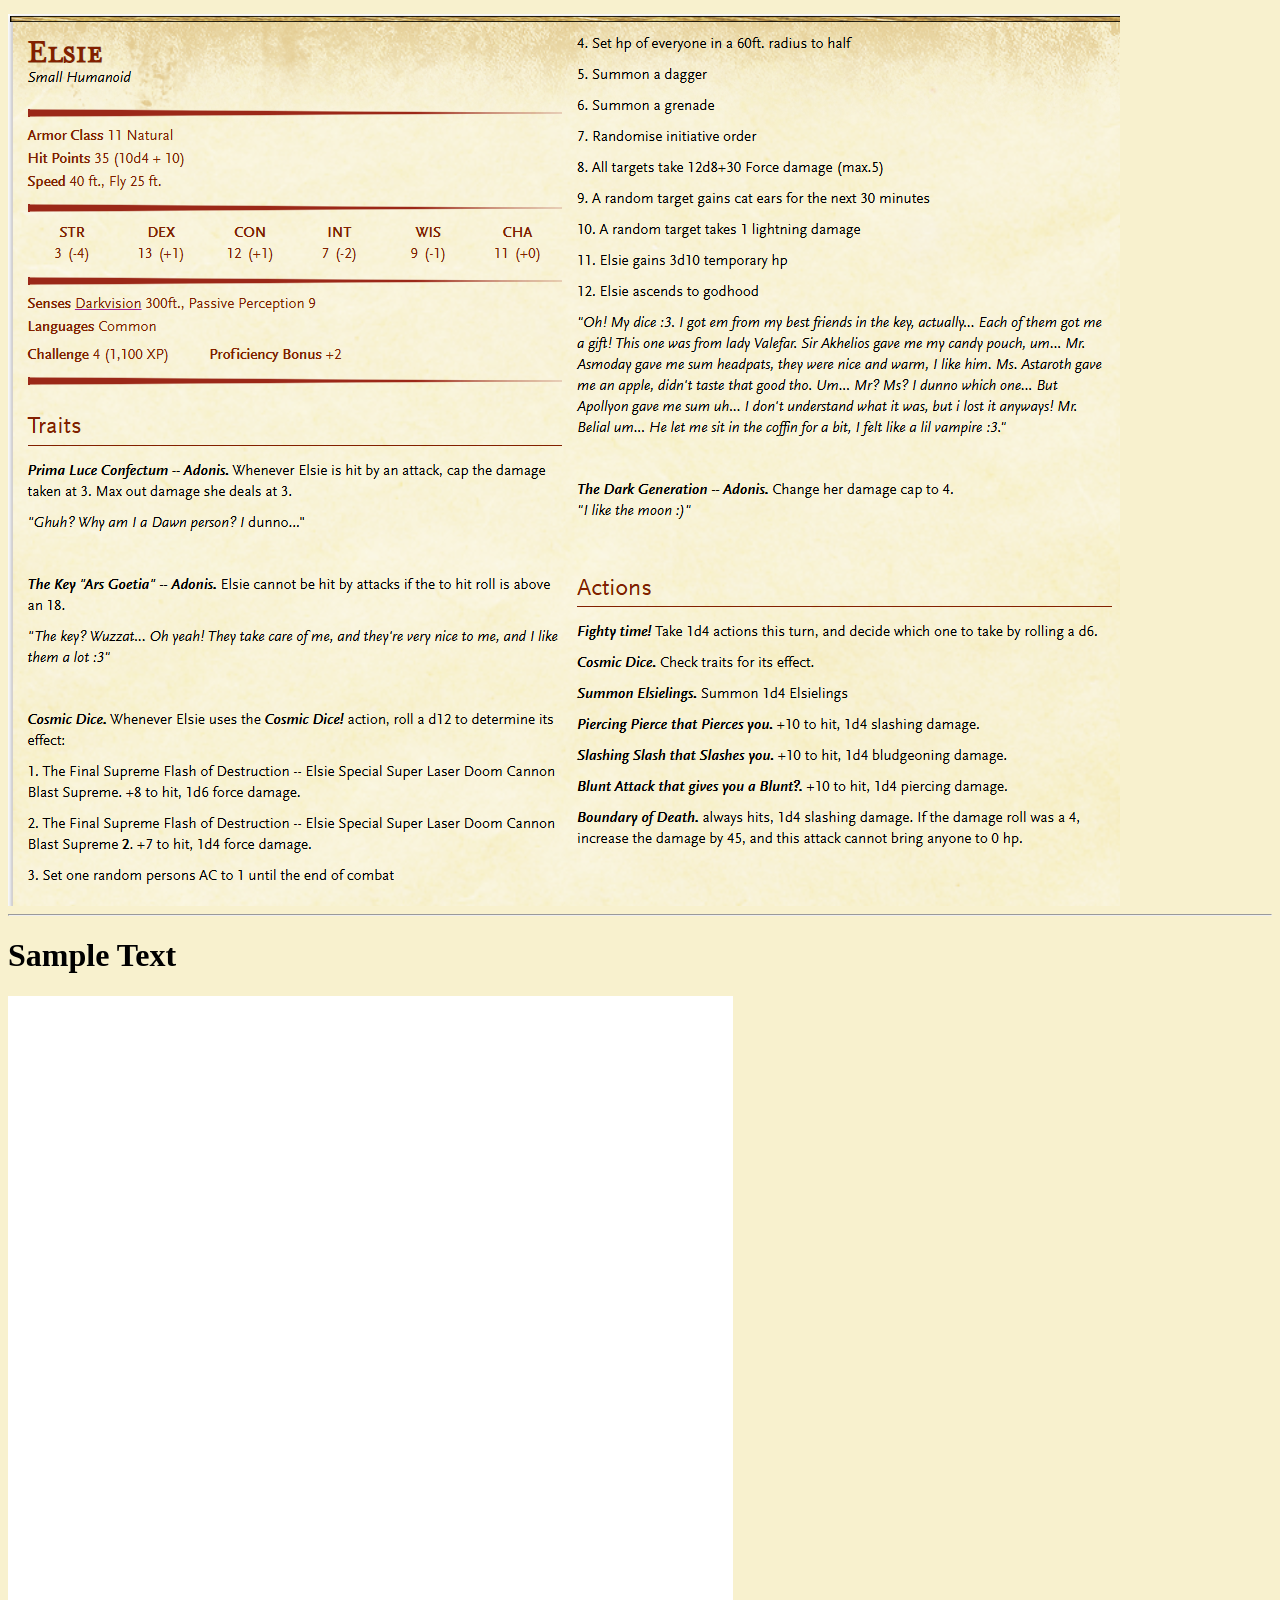
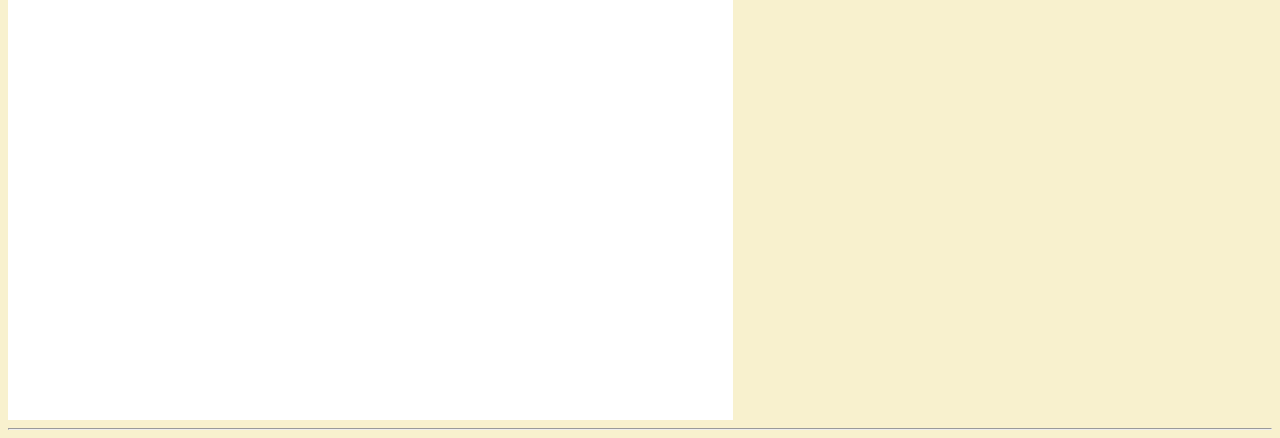
==== commit 699ea16c: "Update bosssheets.html" ====
--- a/bosssheets.html
+++ b/bosssheets.html
@@ -23,7 +23,7 @@
 		<img src="assets/b1.4.png">
 		<hr>
 		<h1> Elsie </h1>
-		<img src="assets/b1.5">
+		<img src="assets/b1.5.png">
 		<hr>
 		<h1> Sample Text </h1>
 		<img src="assets/blank.png">
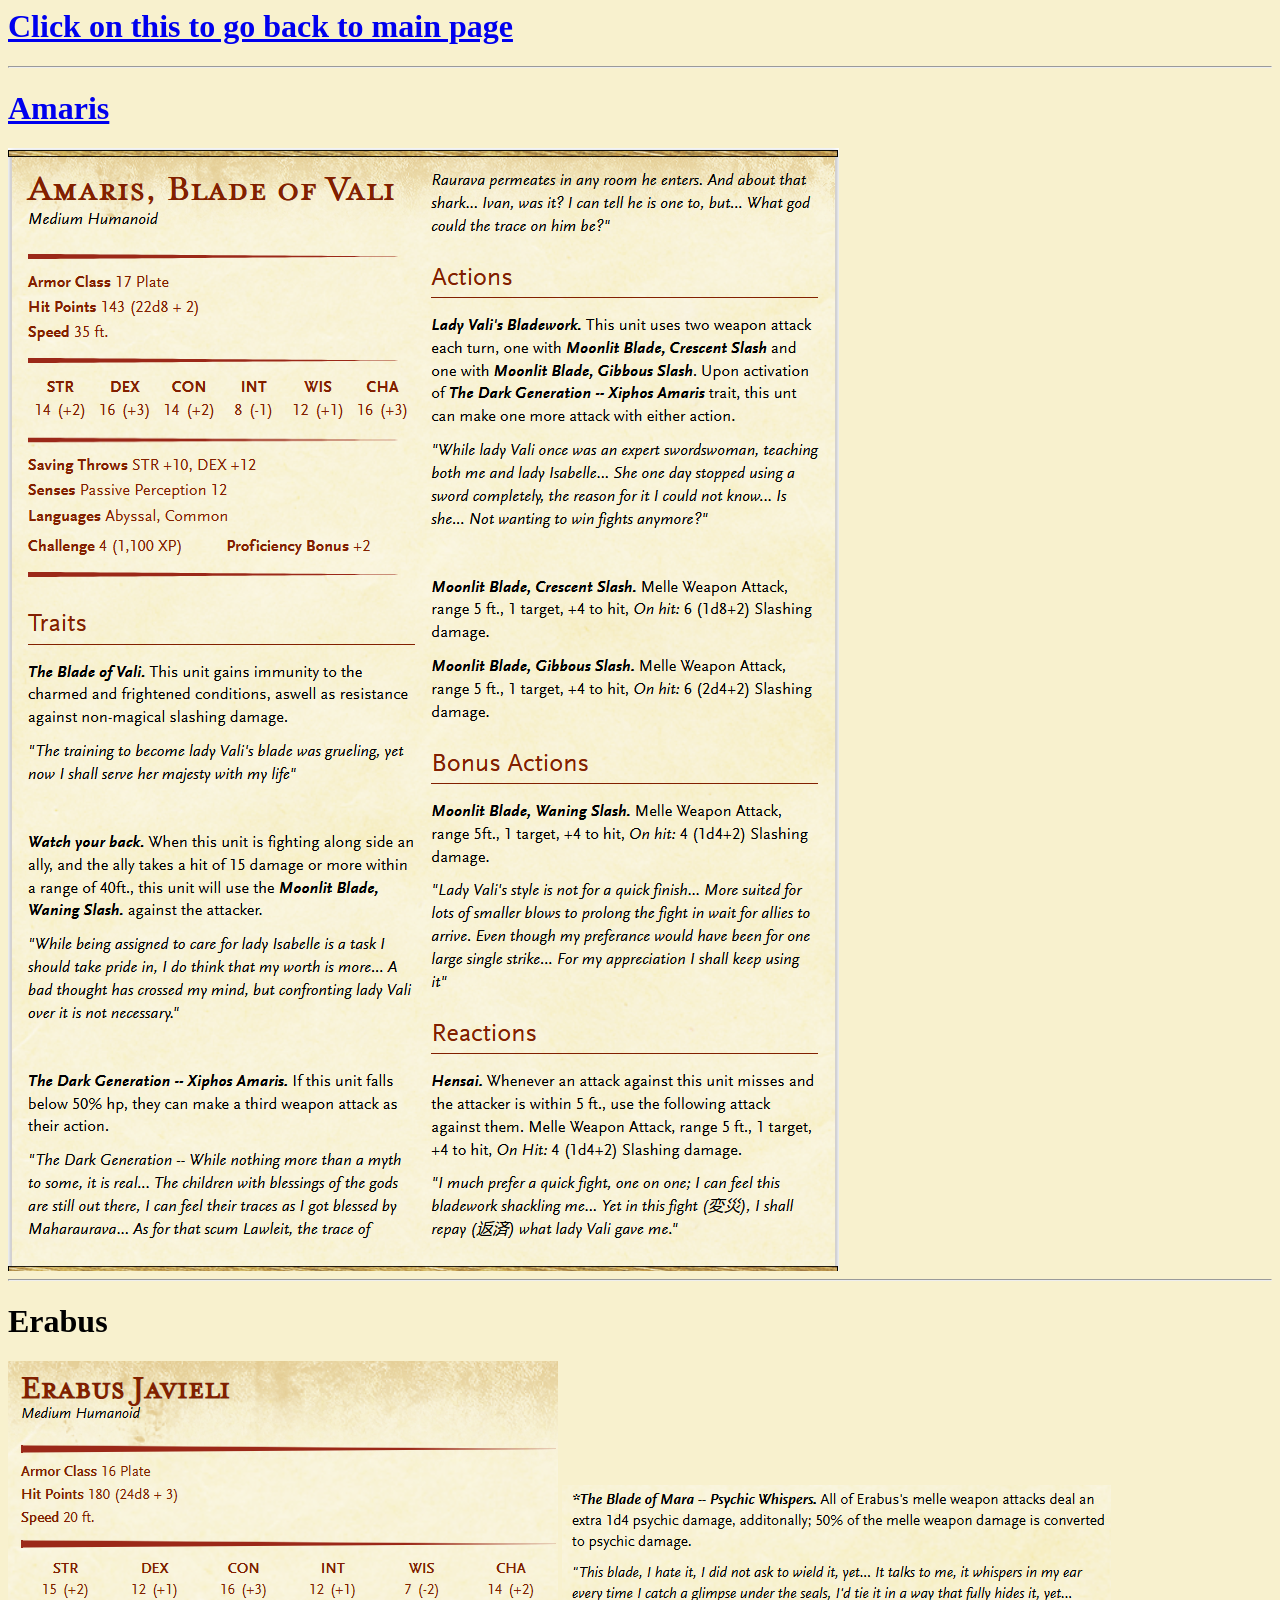
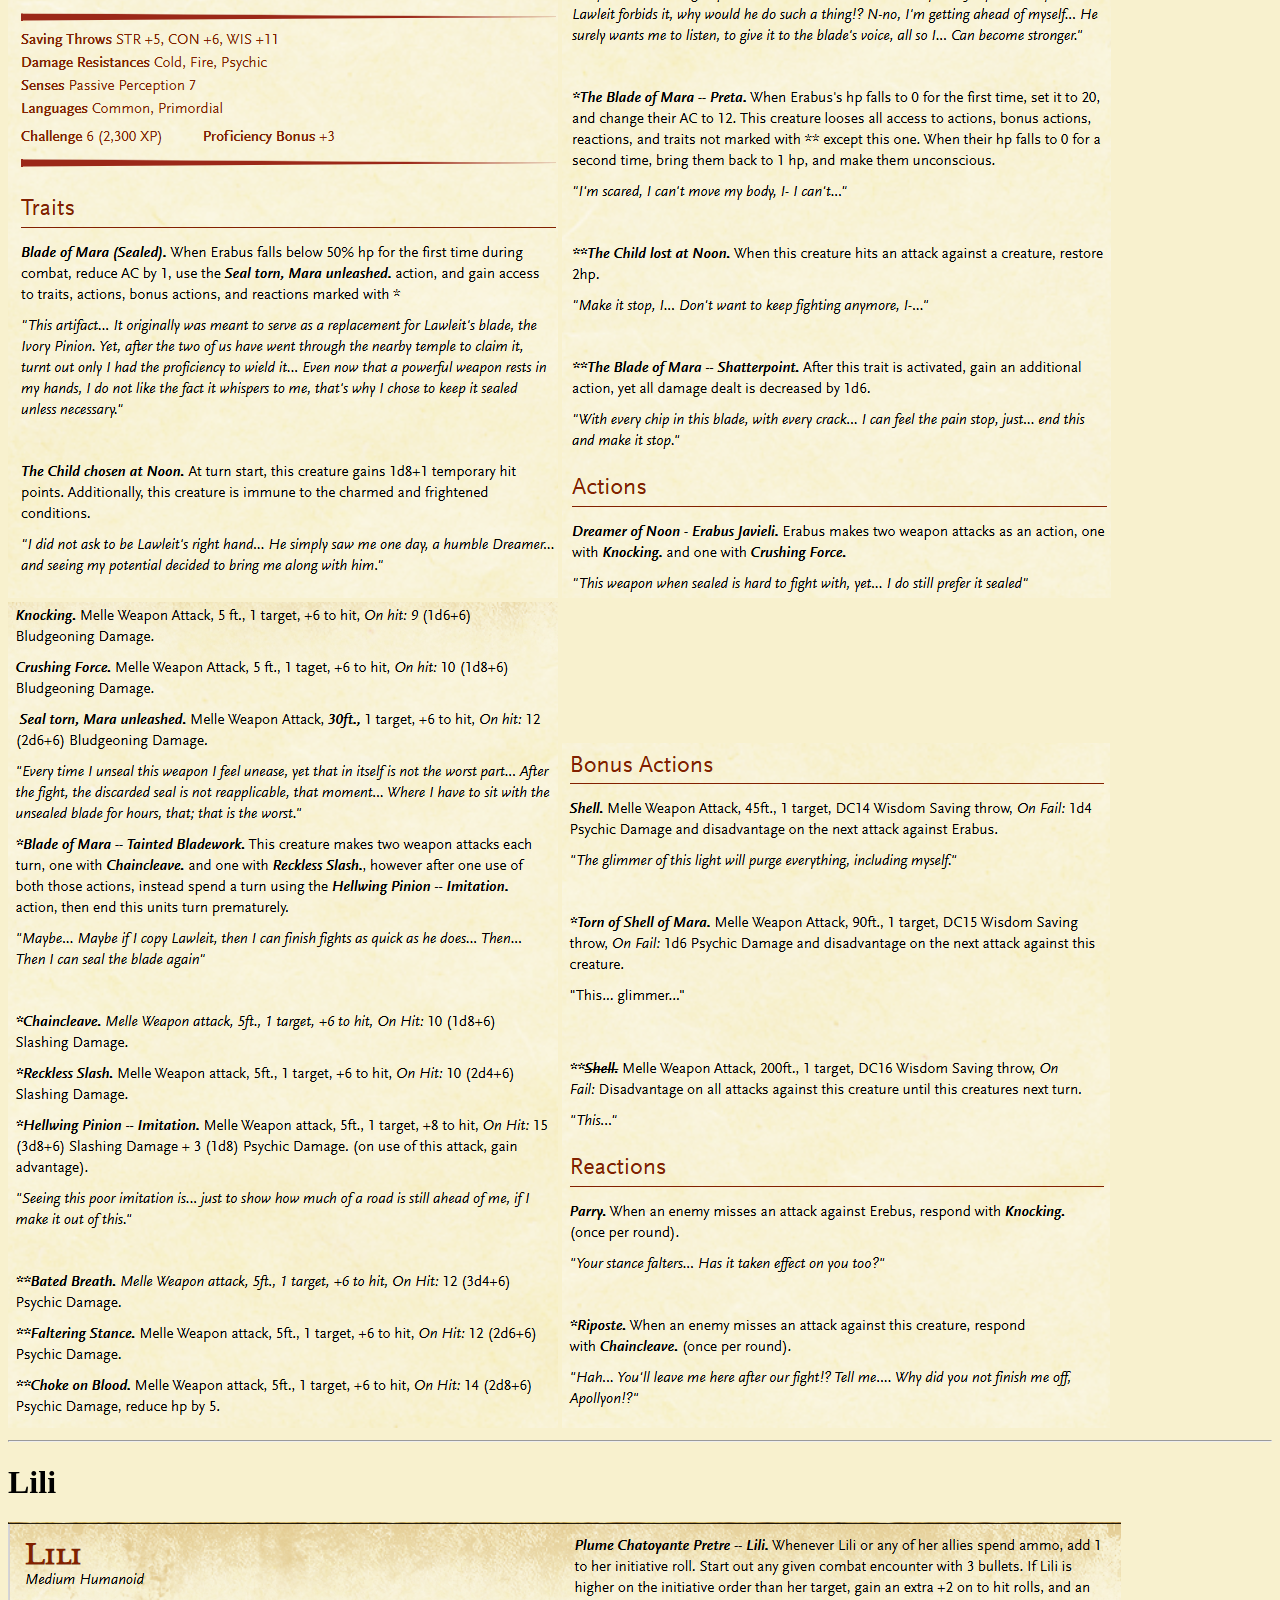
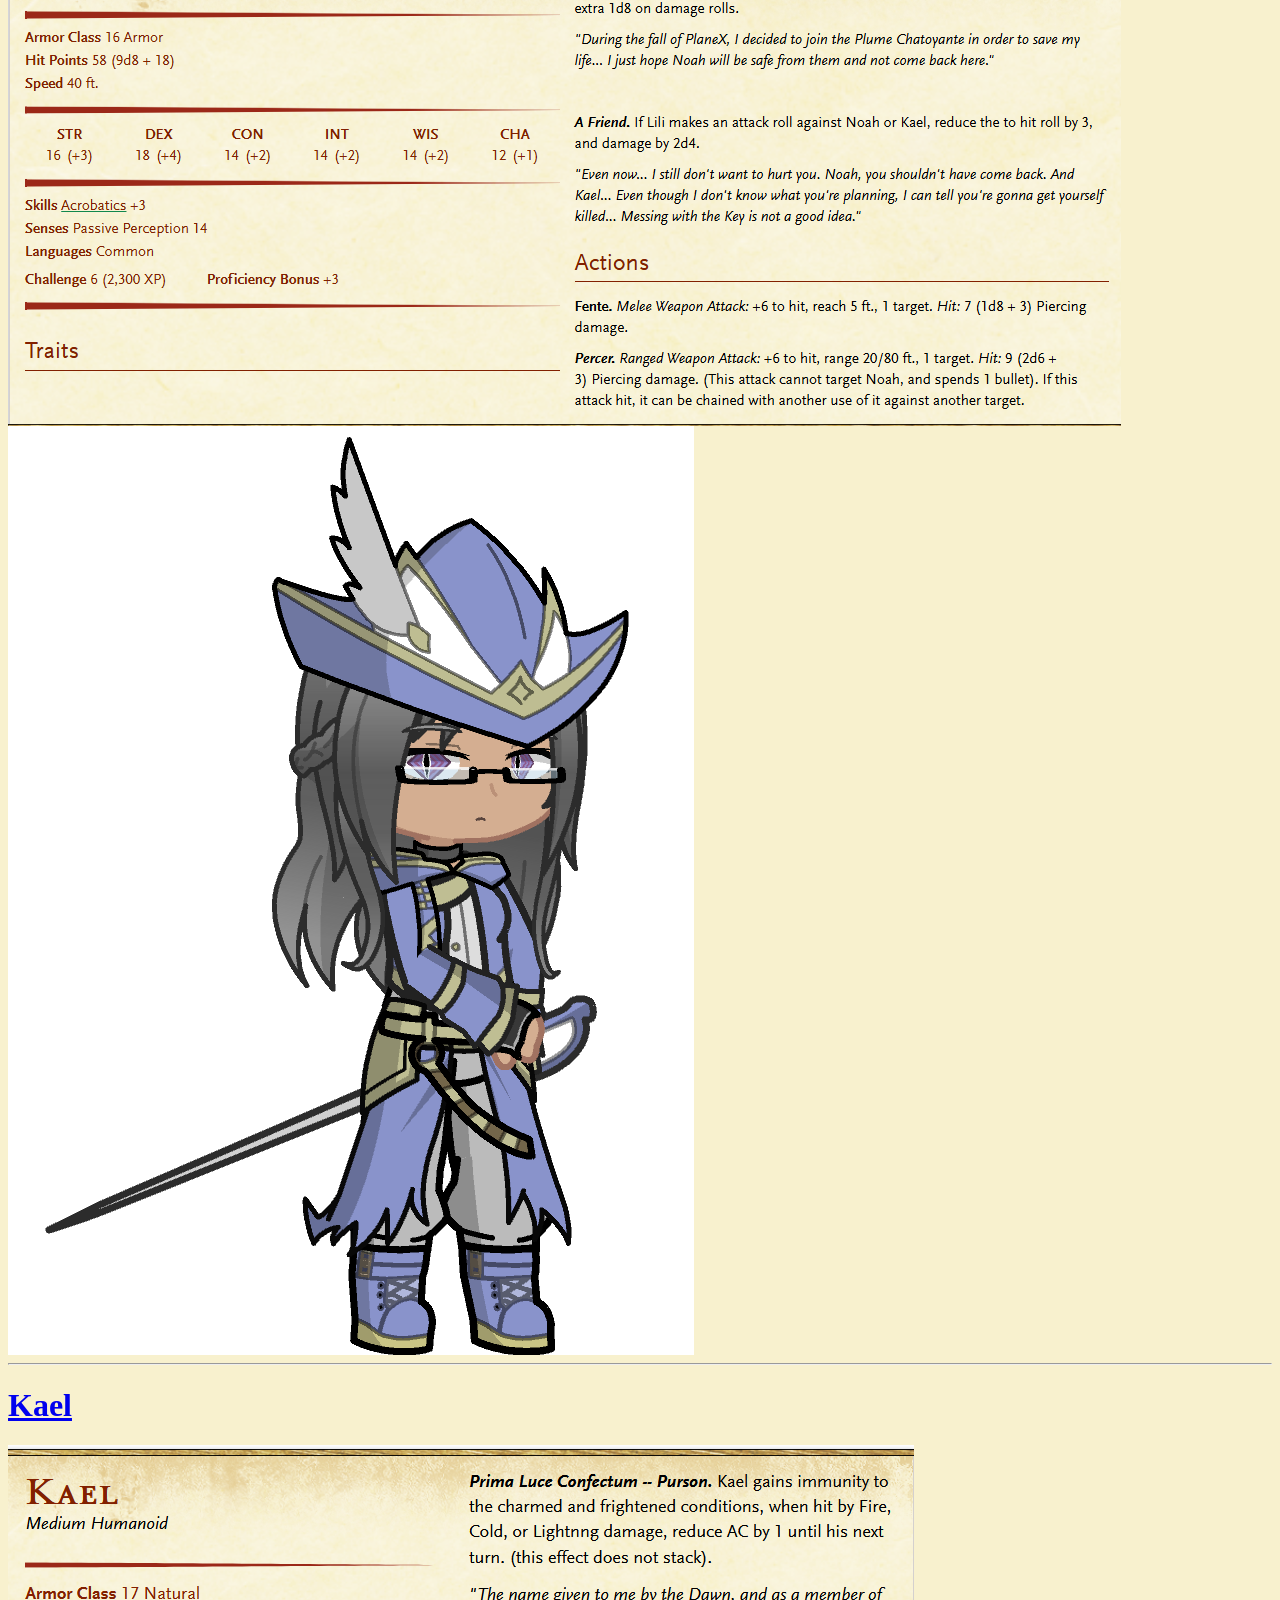
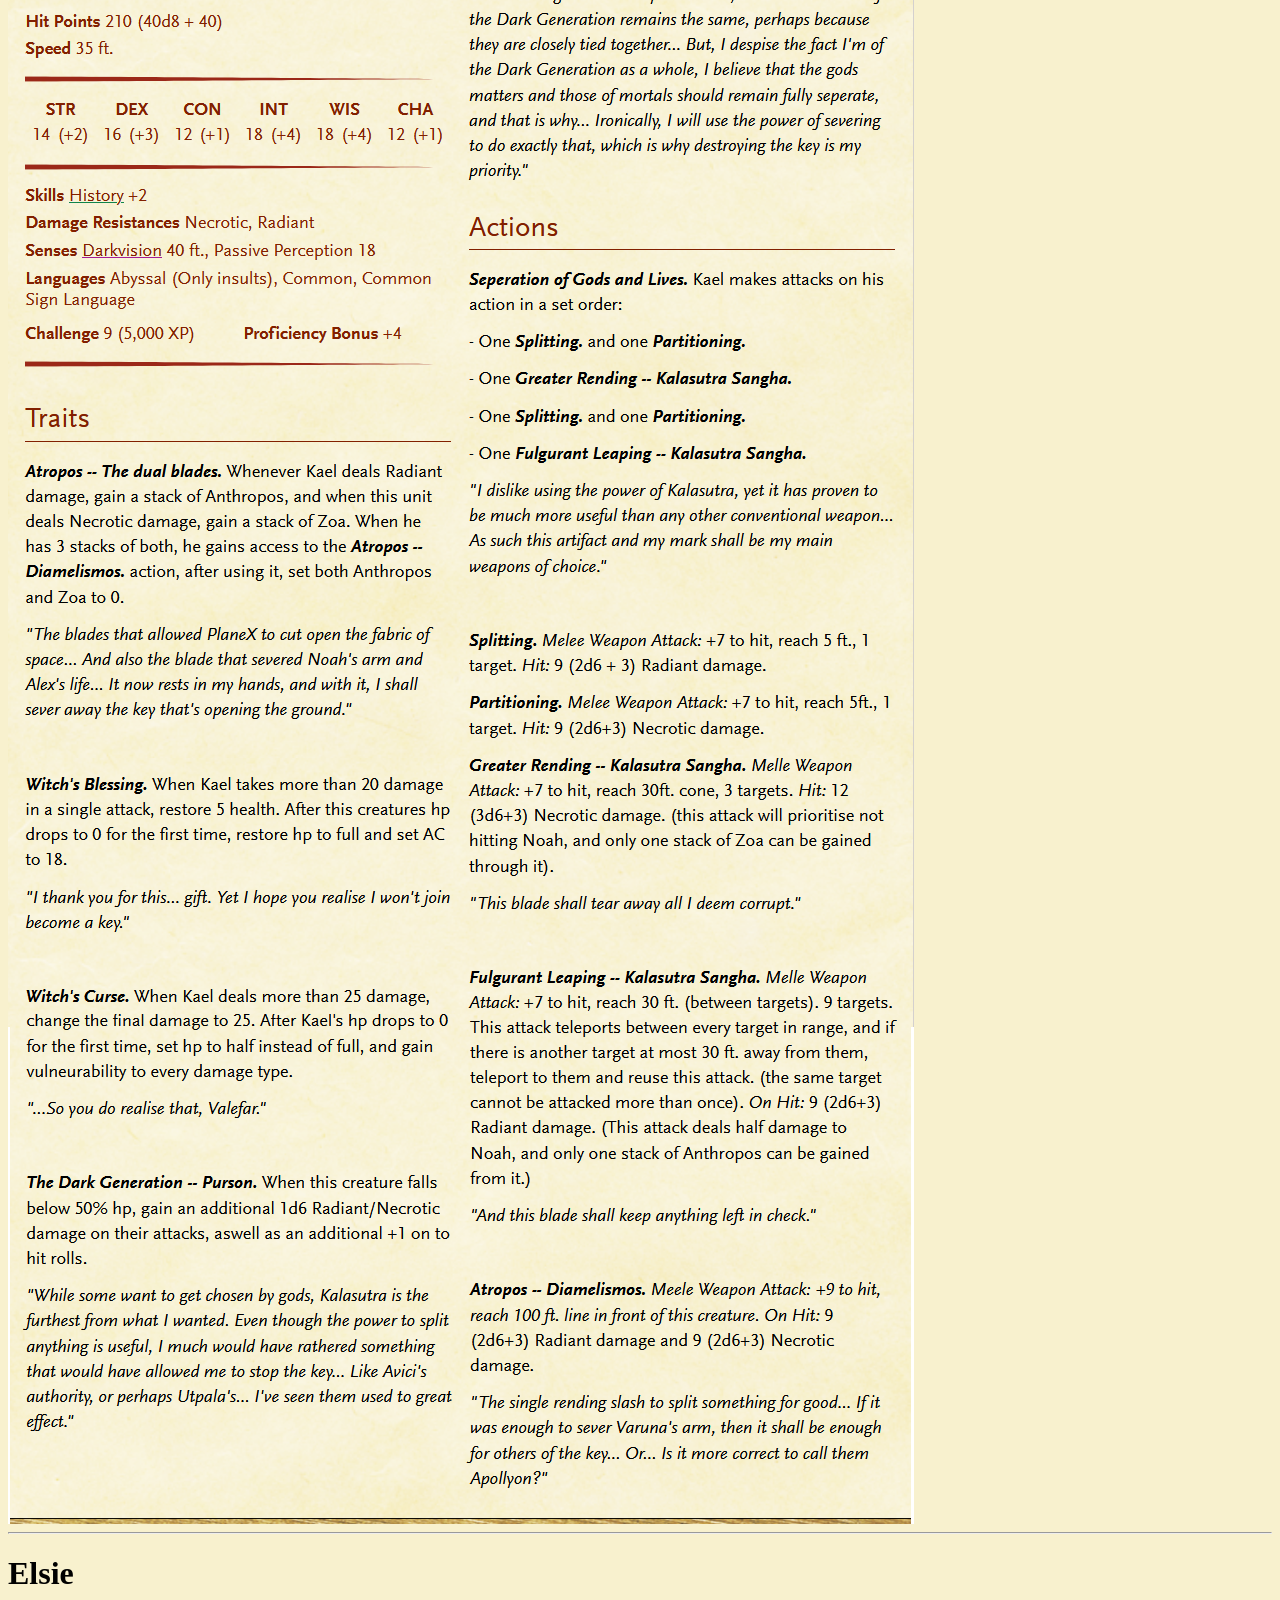
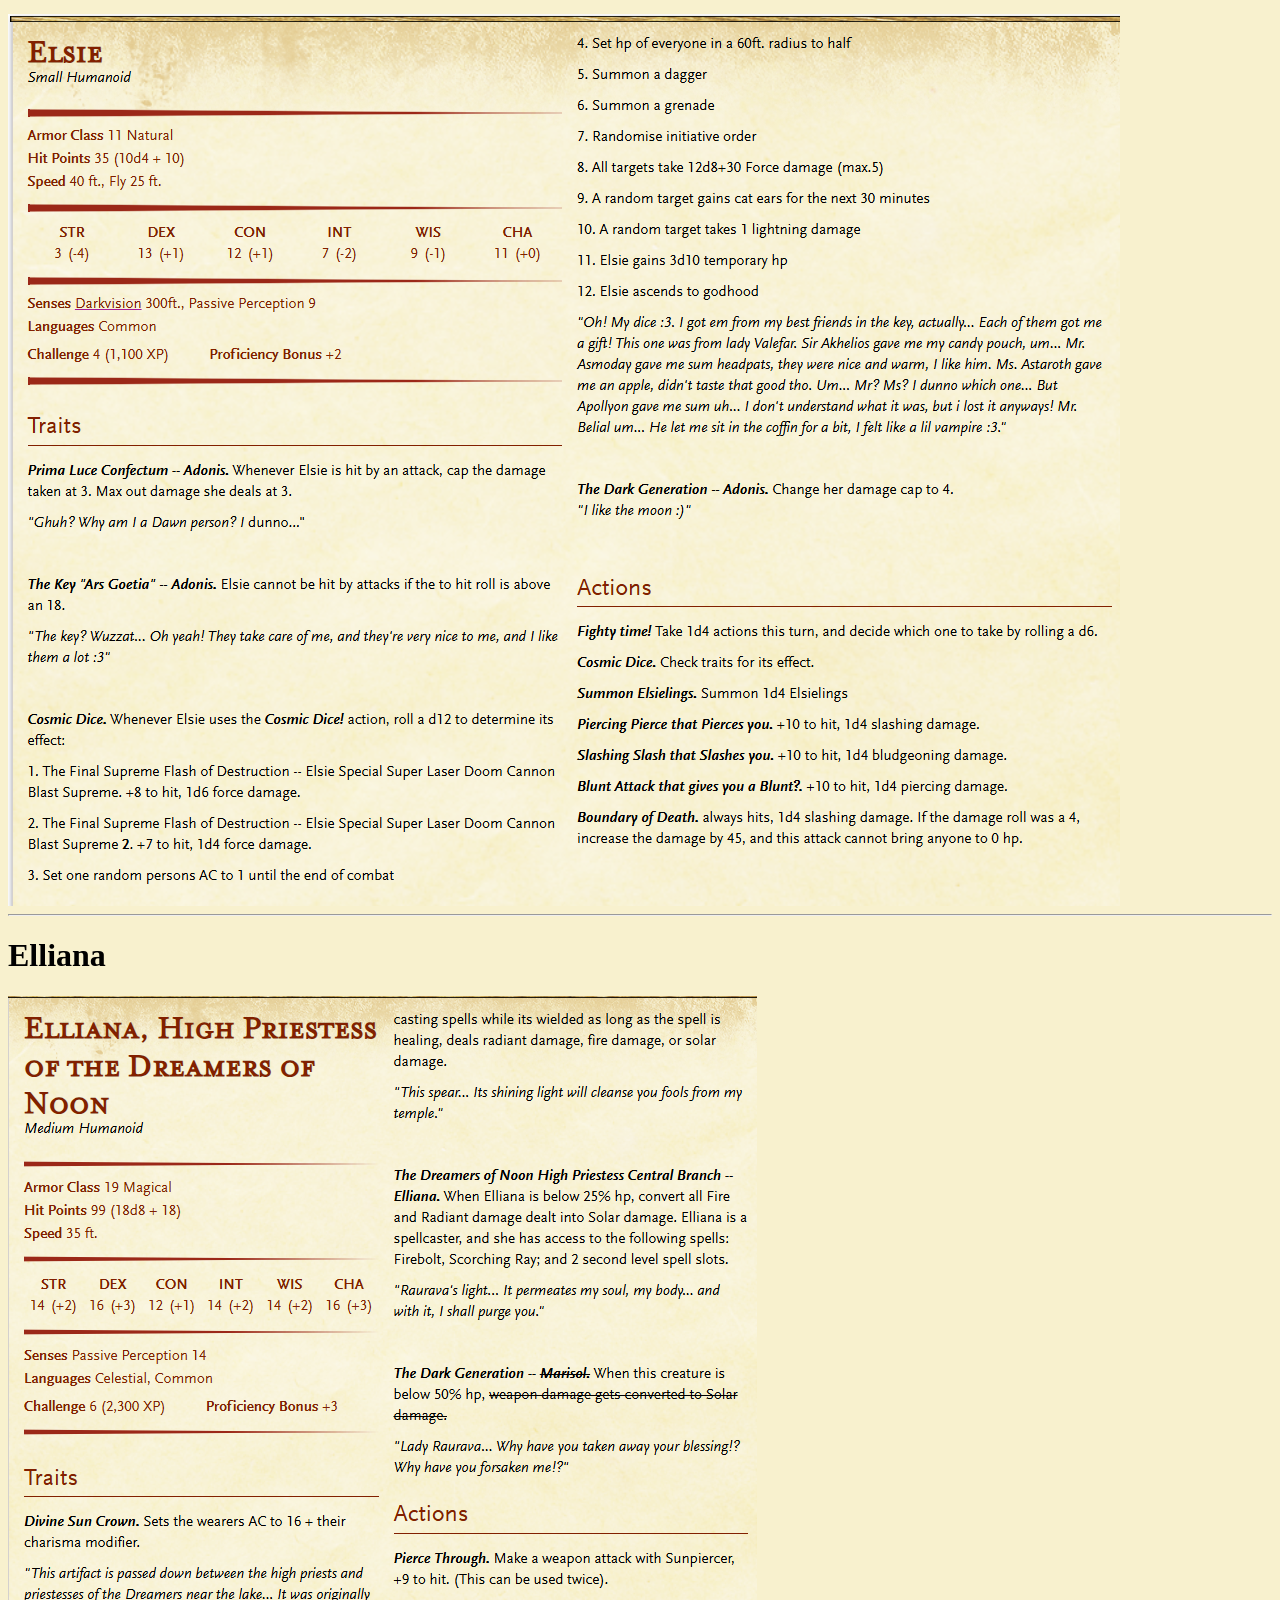
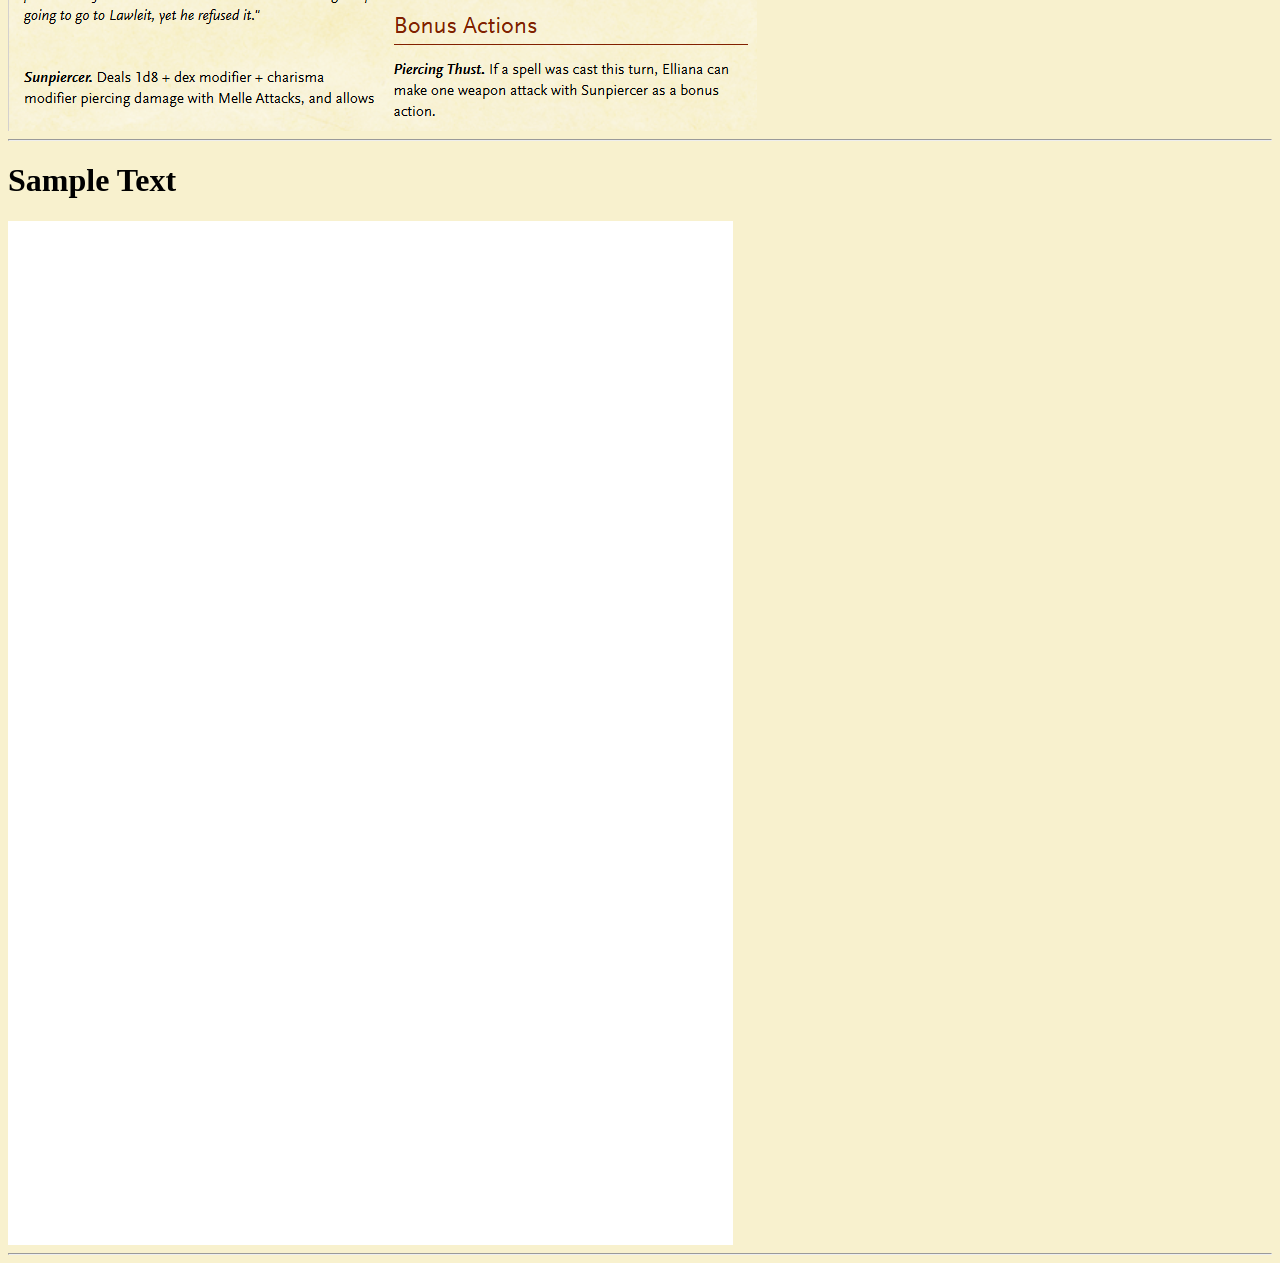
==== commit 9555b357: "Add Elliana character section to bosssheets.html Added a new character section for 'Elliana' with an" ====
--- a/bosssheets.html
+++ b/bosssheets.html
@@ -25,6 +25,9 @@
 		<h1> Elsie </h1>
 		<img src="assets/b1.5.png">
 		<hr>
+		<h1> Elliana </h1>
+		<img src="assets/b5.1.png">
+		<hr>
 		<h1> Sample Text </h1>
 		<img src="assets/blank.png">
 		
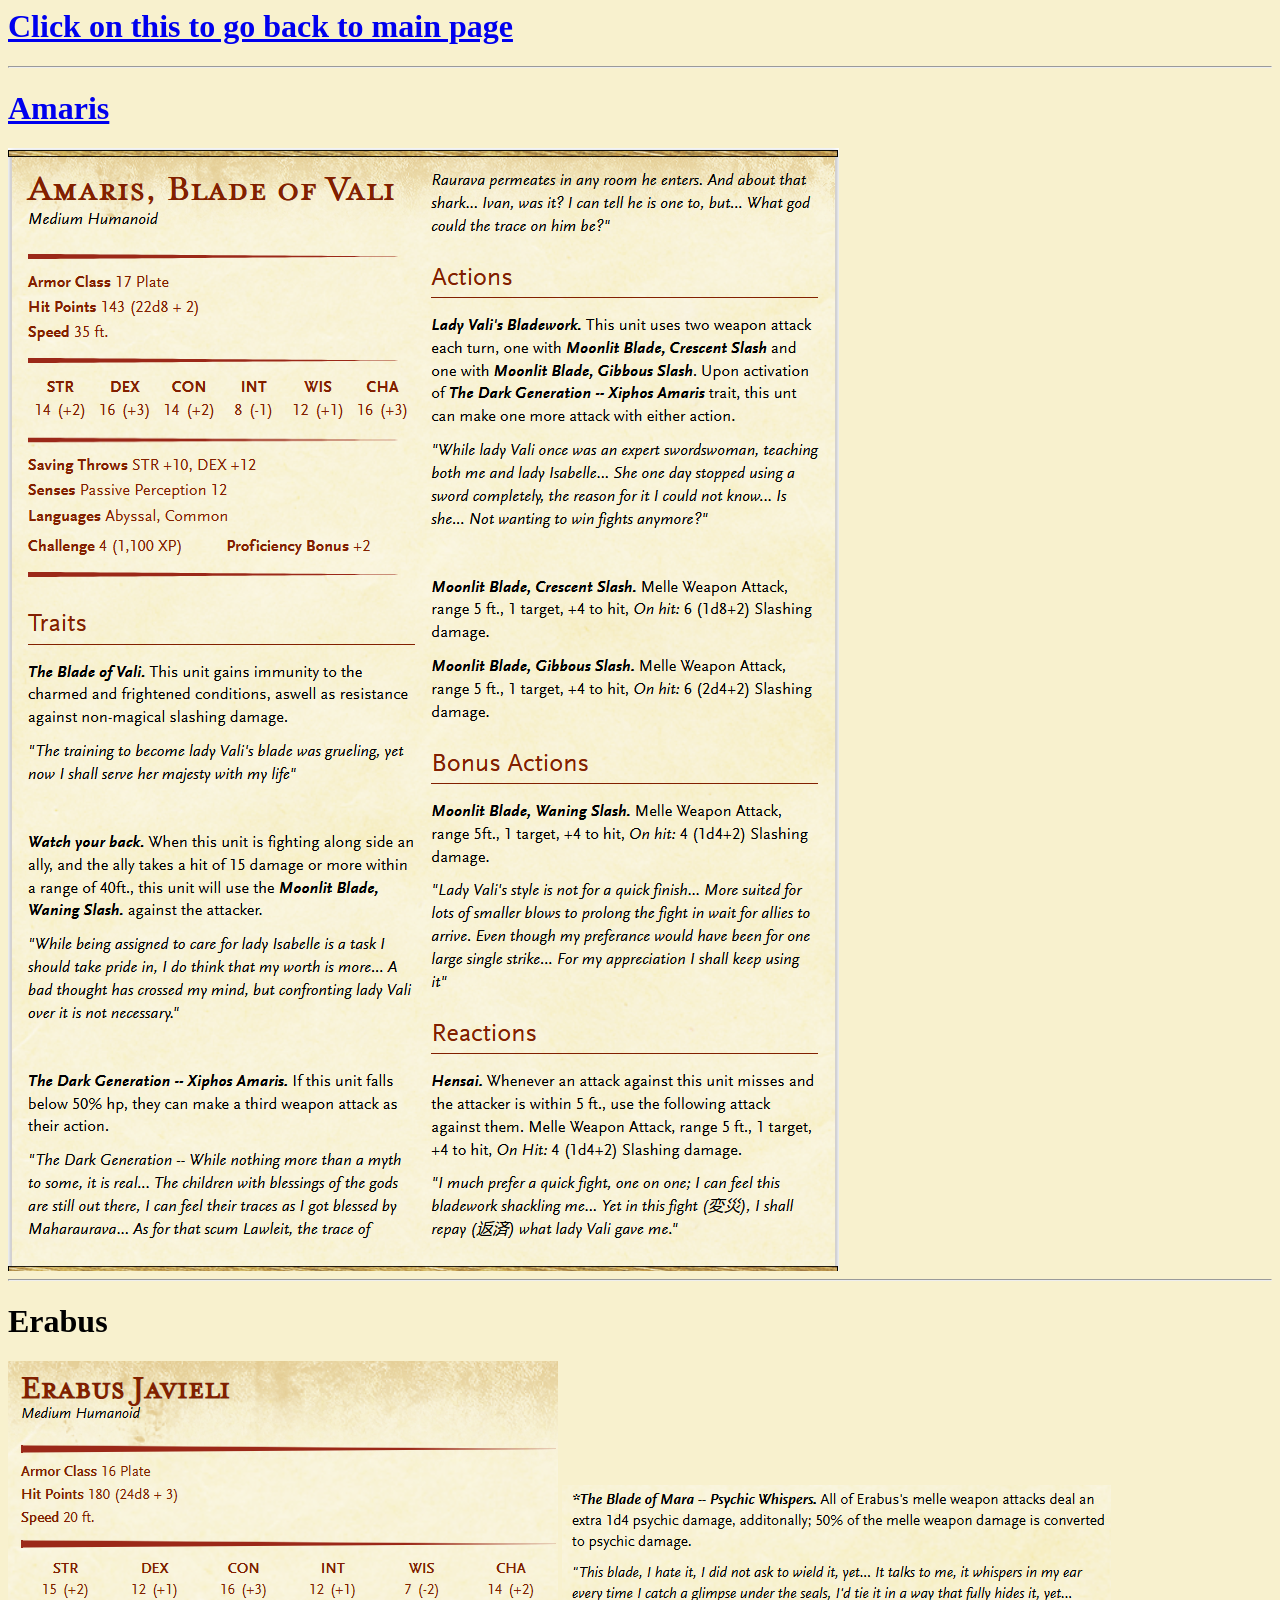
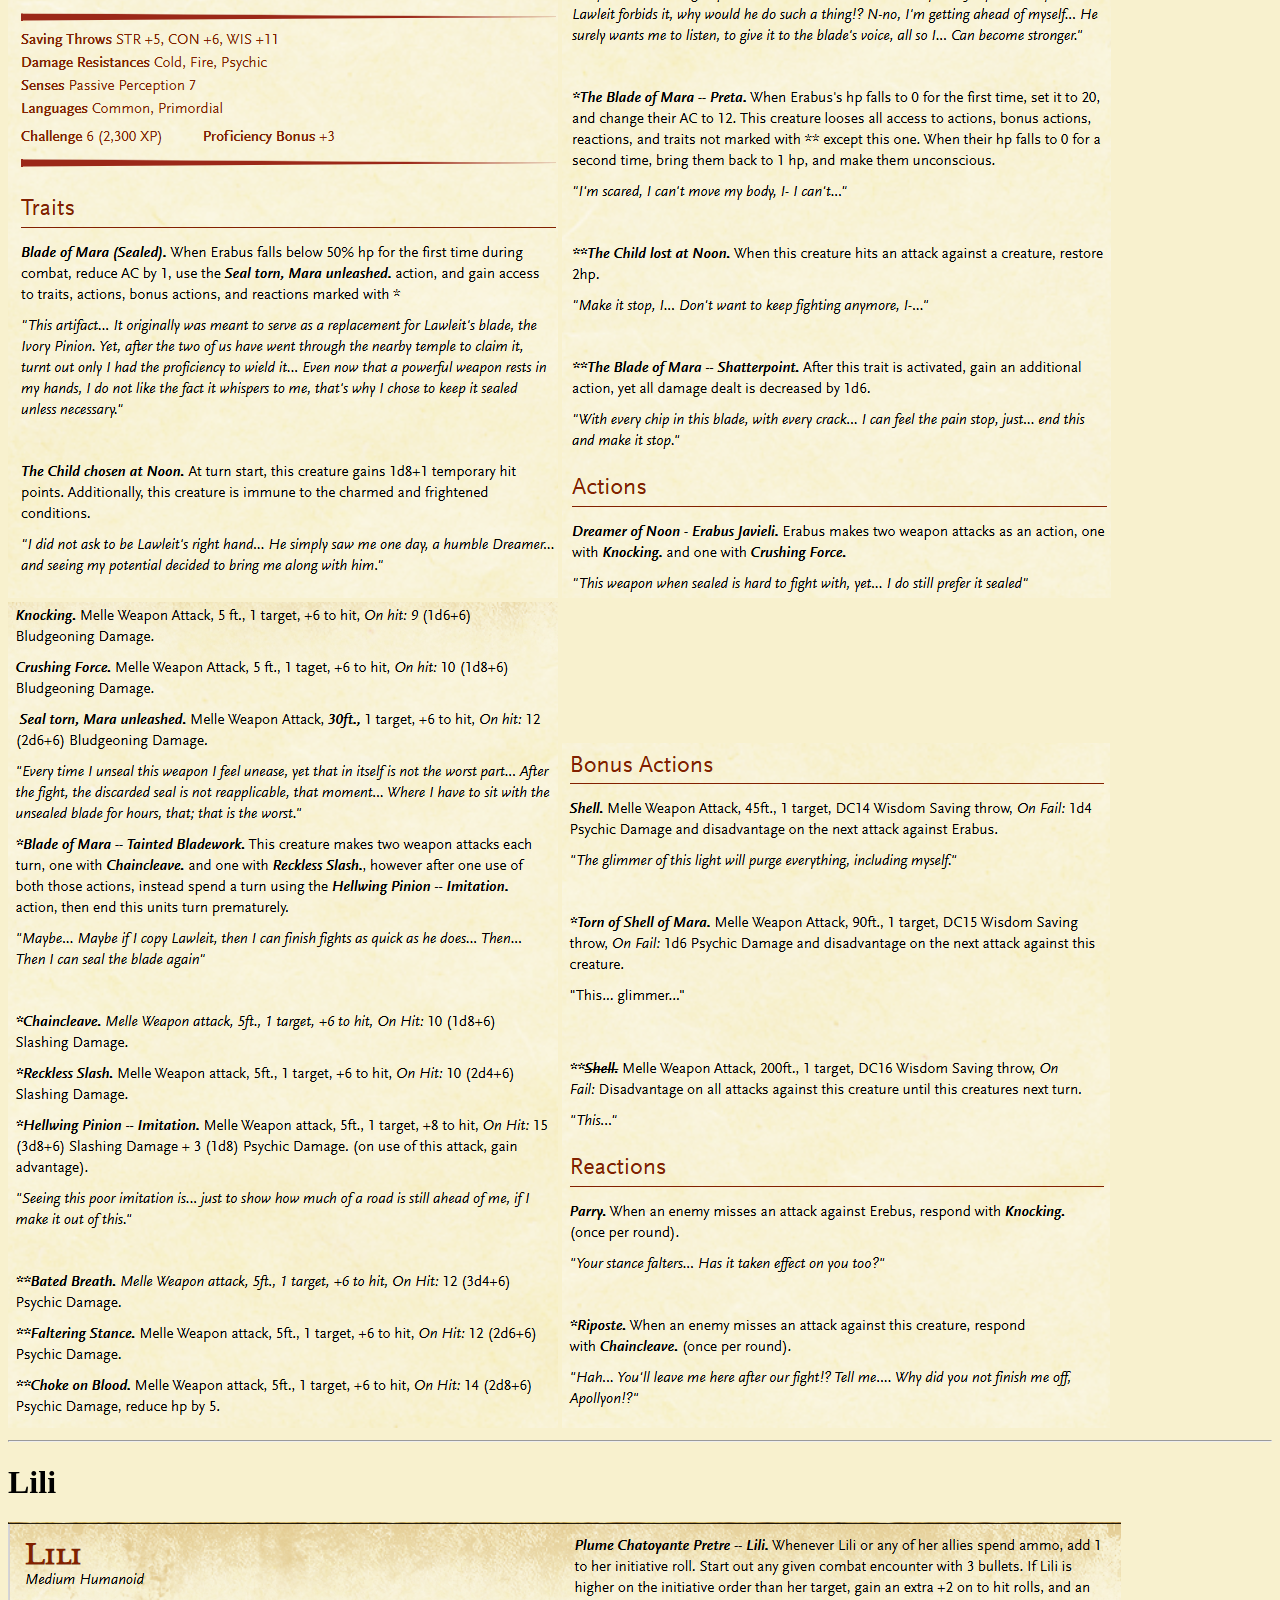
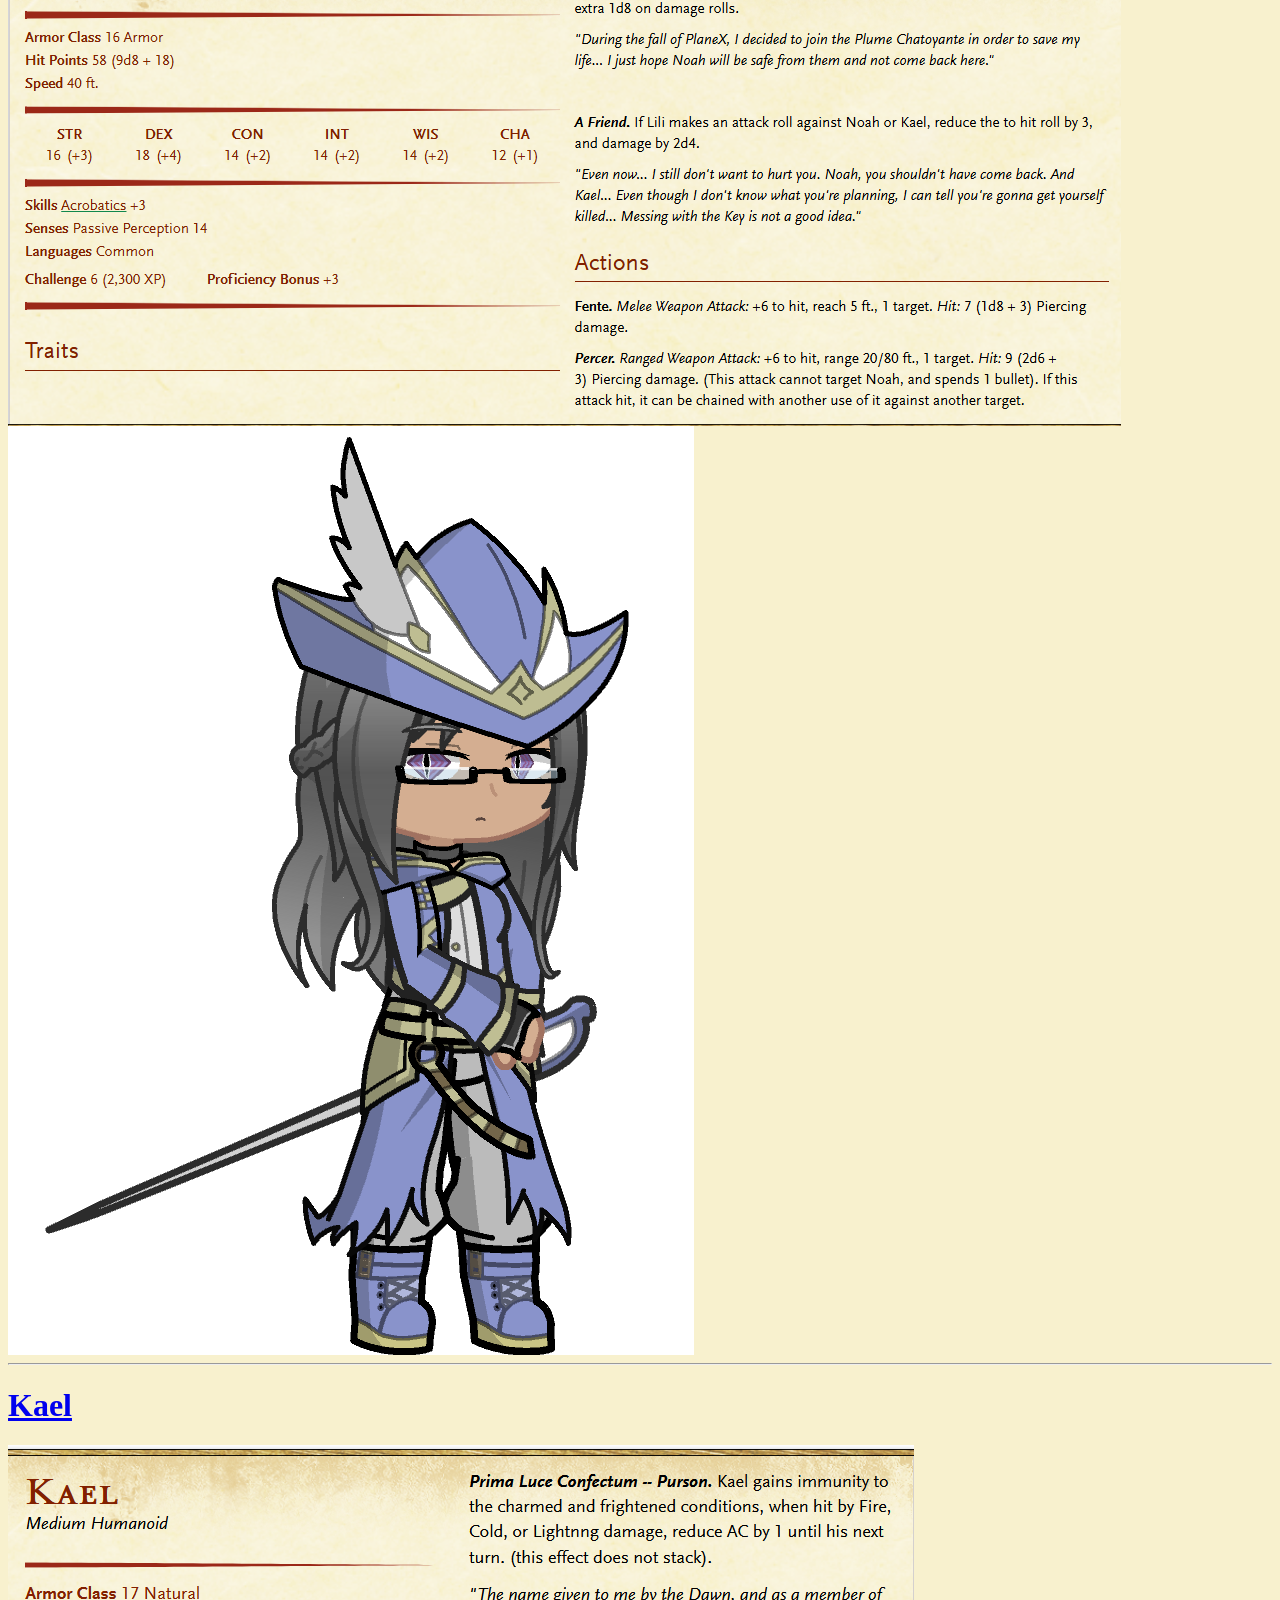
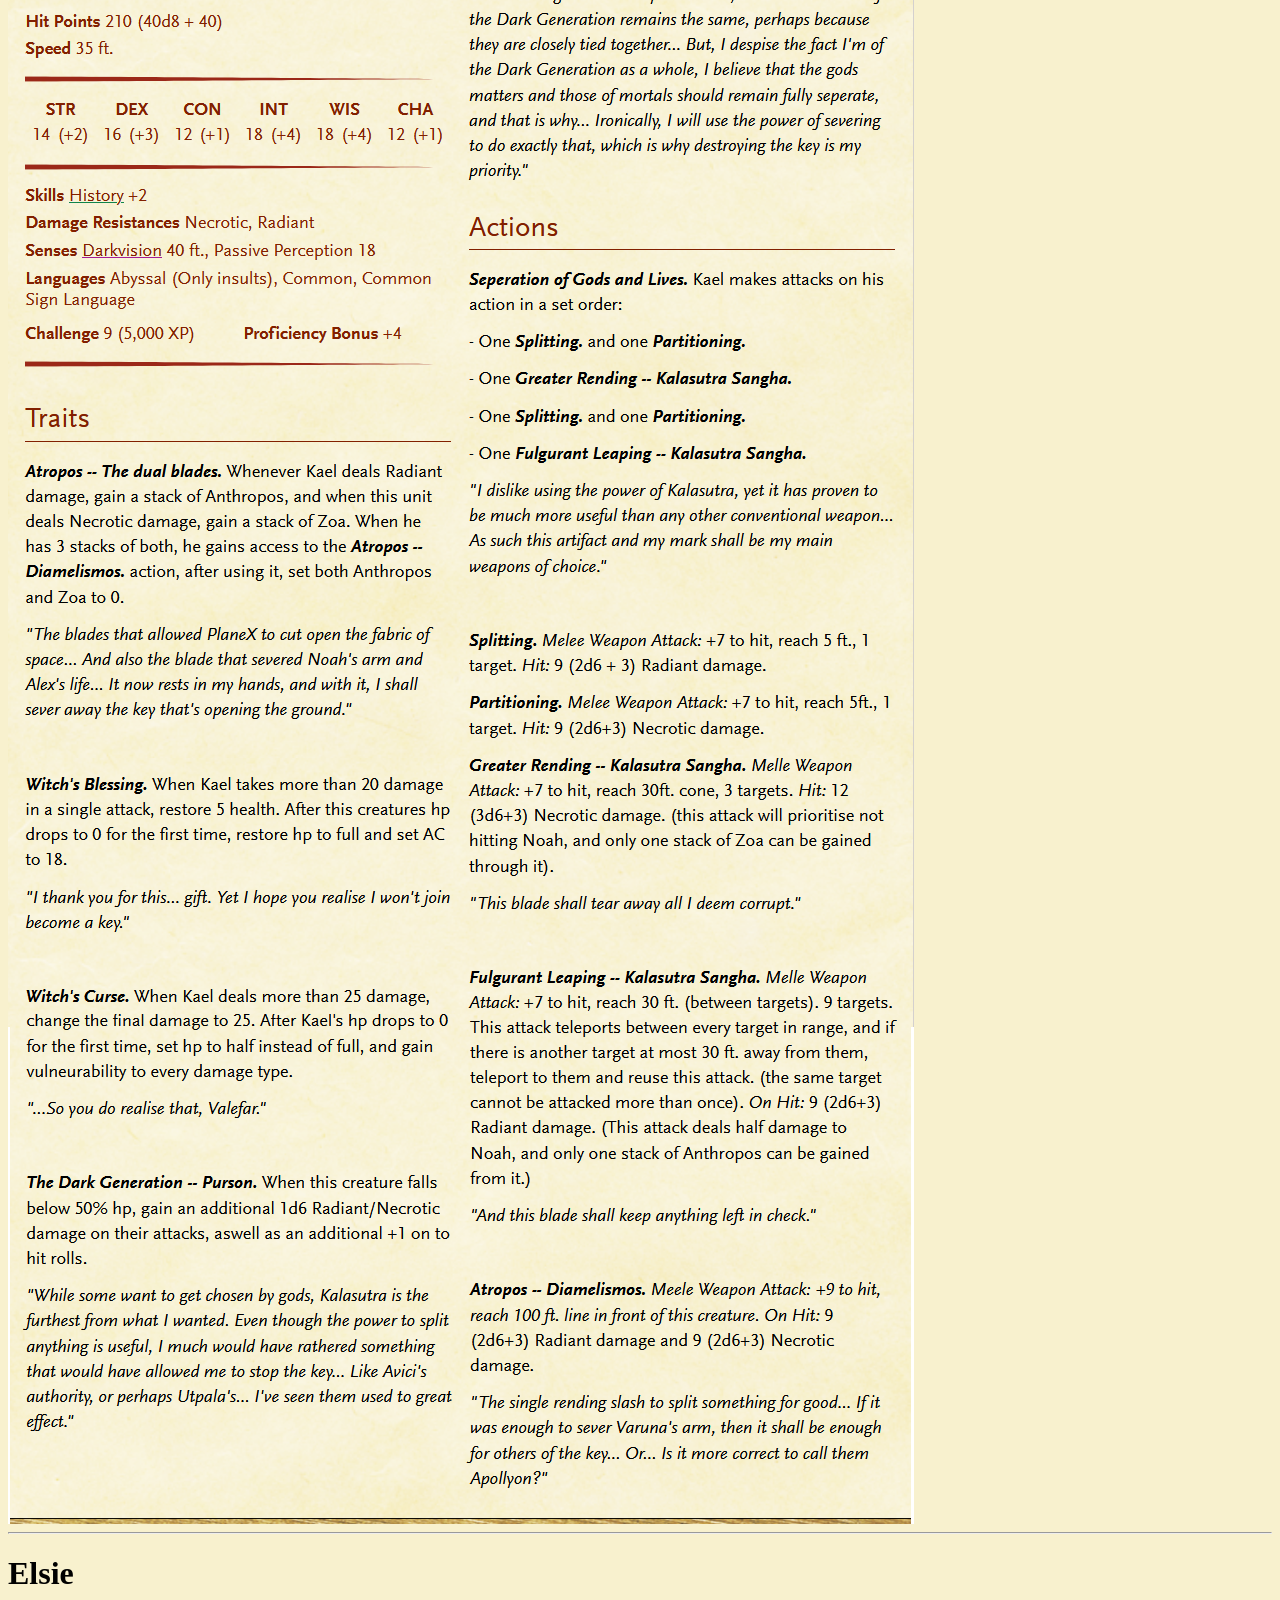
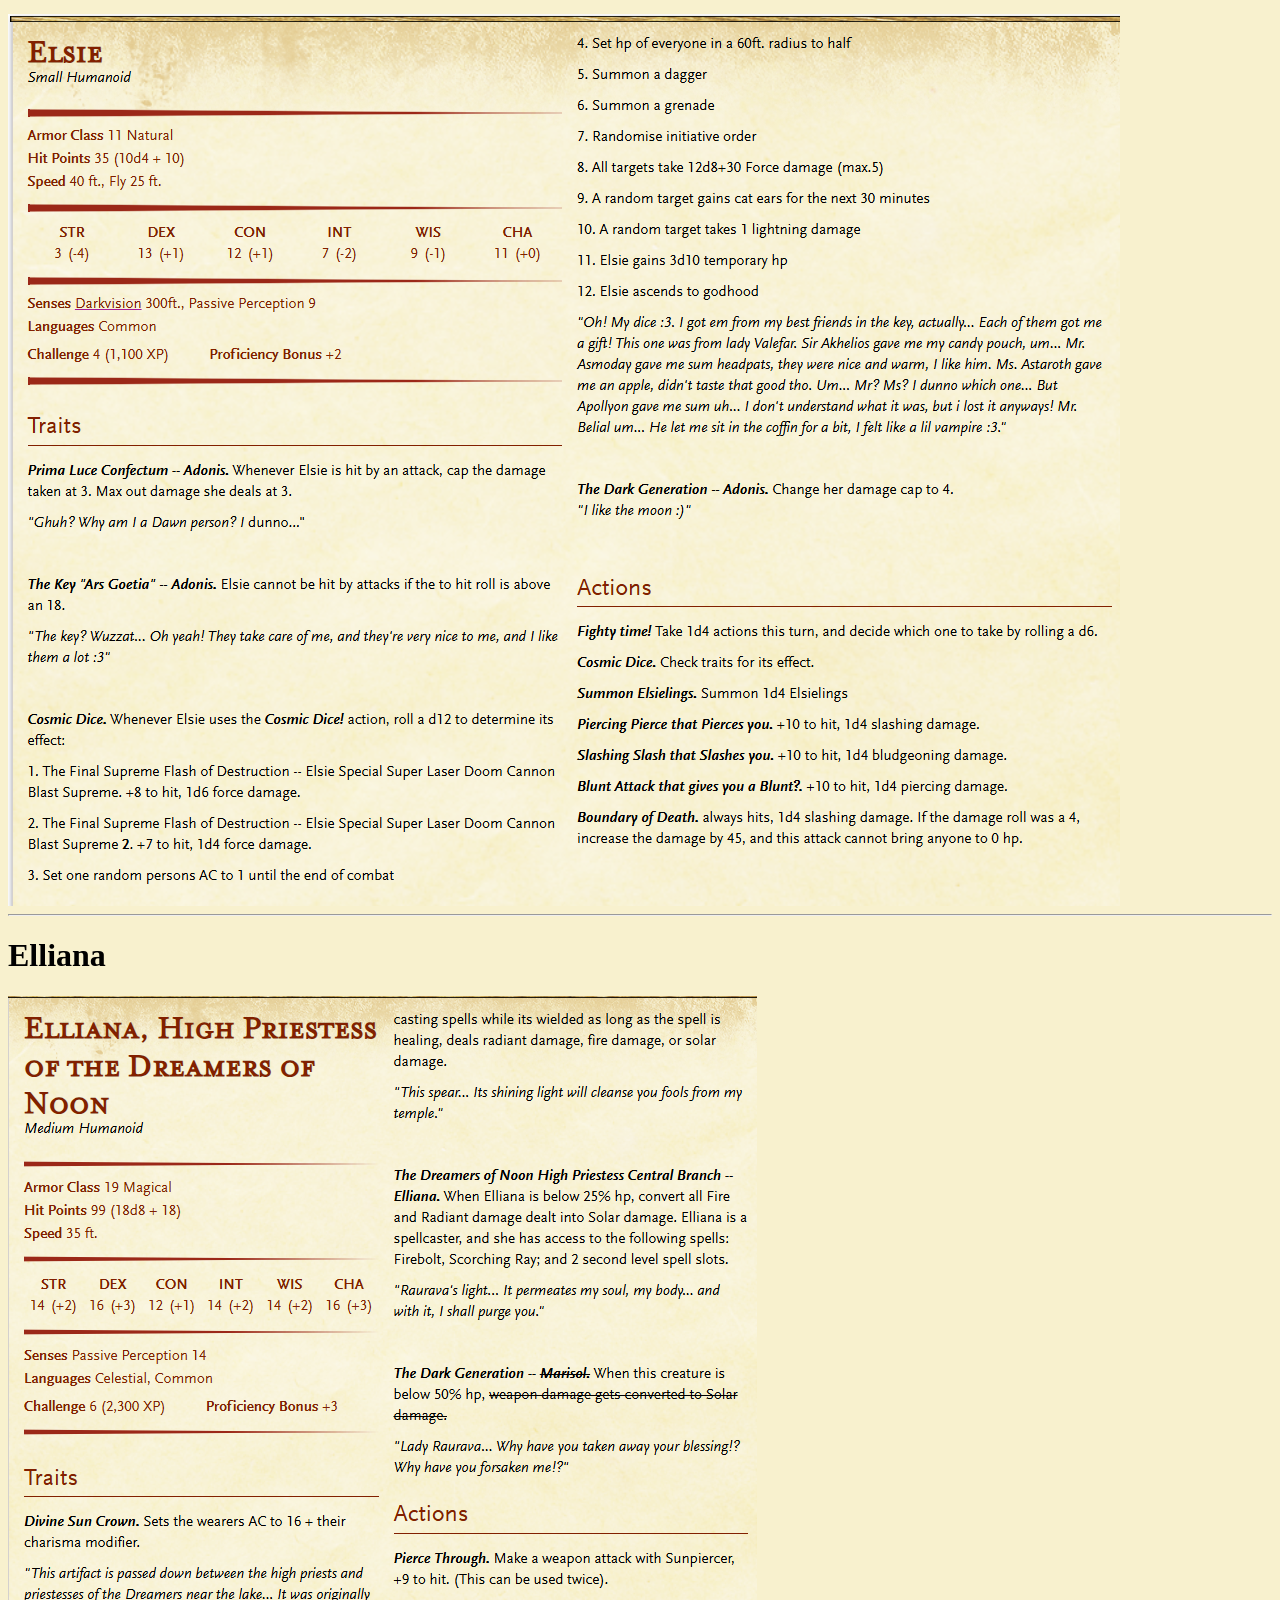
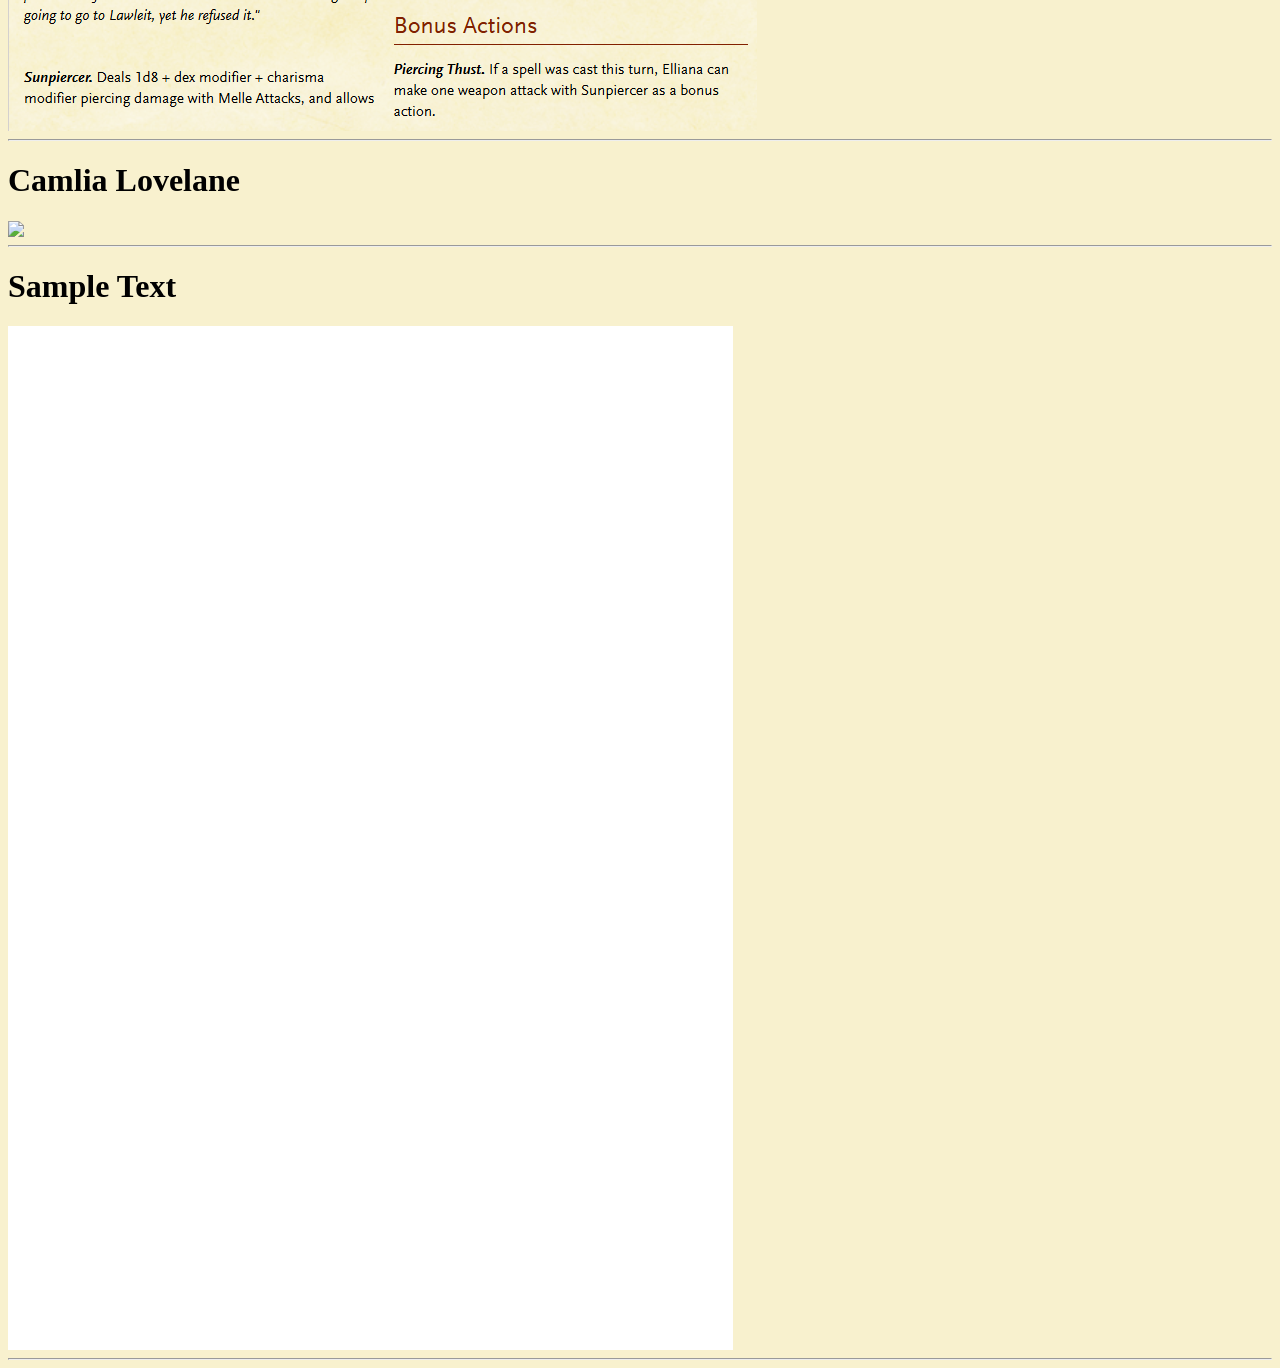
==== commit f3ef16ee: "Add Camlia Lovelane character to BossSheets Added a new character 'Camlia Lovelane' with an image." ====
--- a/bosssheets.html
+++ b/bosssheets.html
@@ -28,6 +28,9 @@
 		<h1> Elliana </h1>
 		<img src="assets/b5.1.png">
 		<hr>
+		<h1> Camlia Lovelane </h1>
+		<img src="assets/b1.6">
+		<hr>
 		<h1> Sample Text </h1>
 		<img src="assets/blank.png">
 		
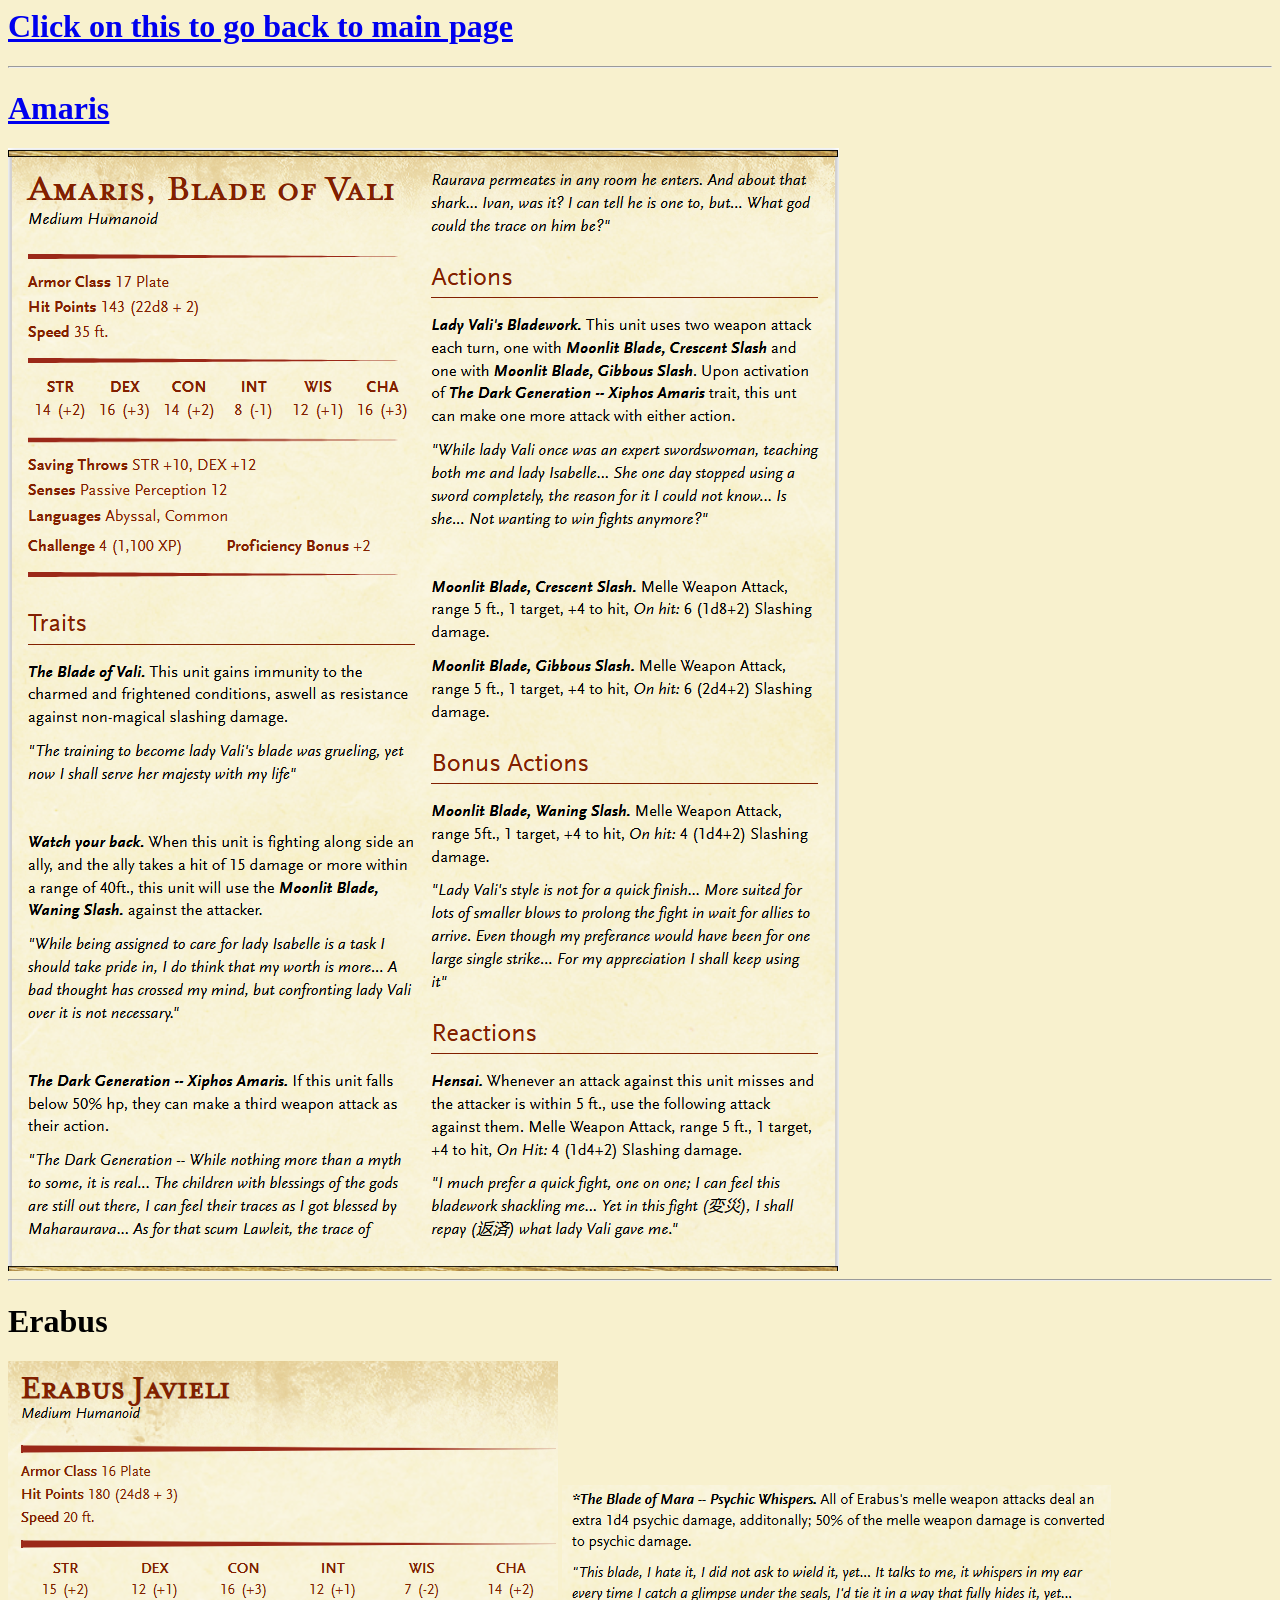
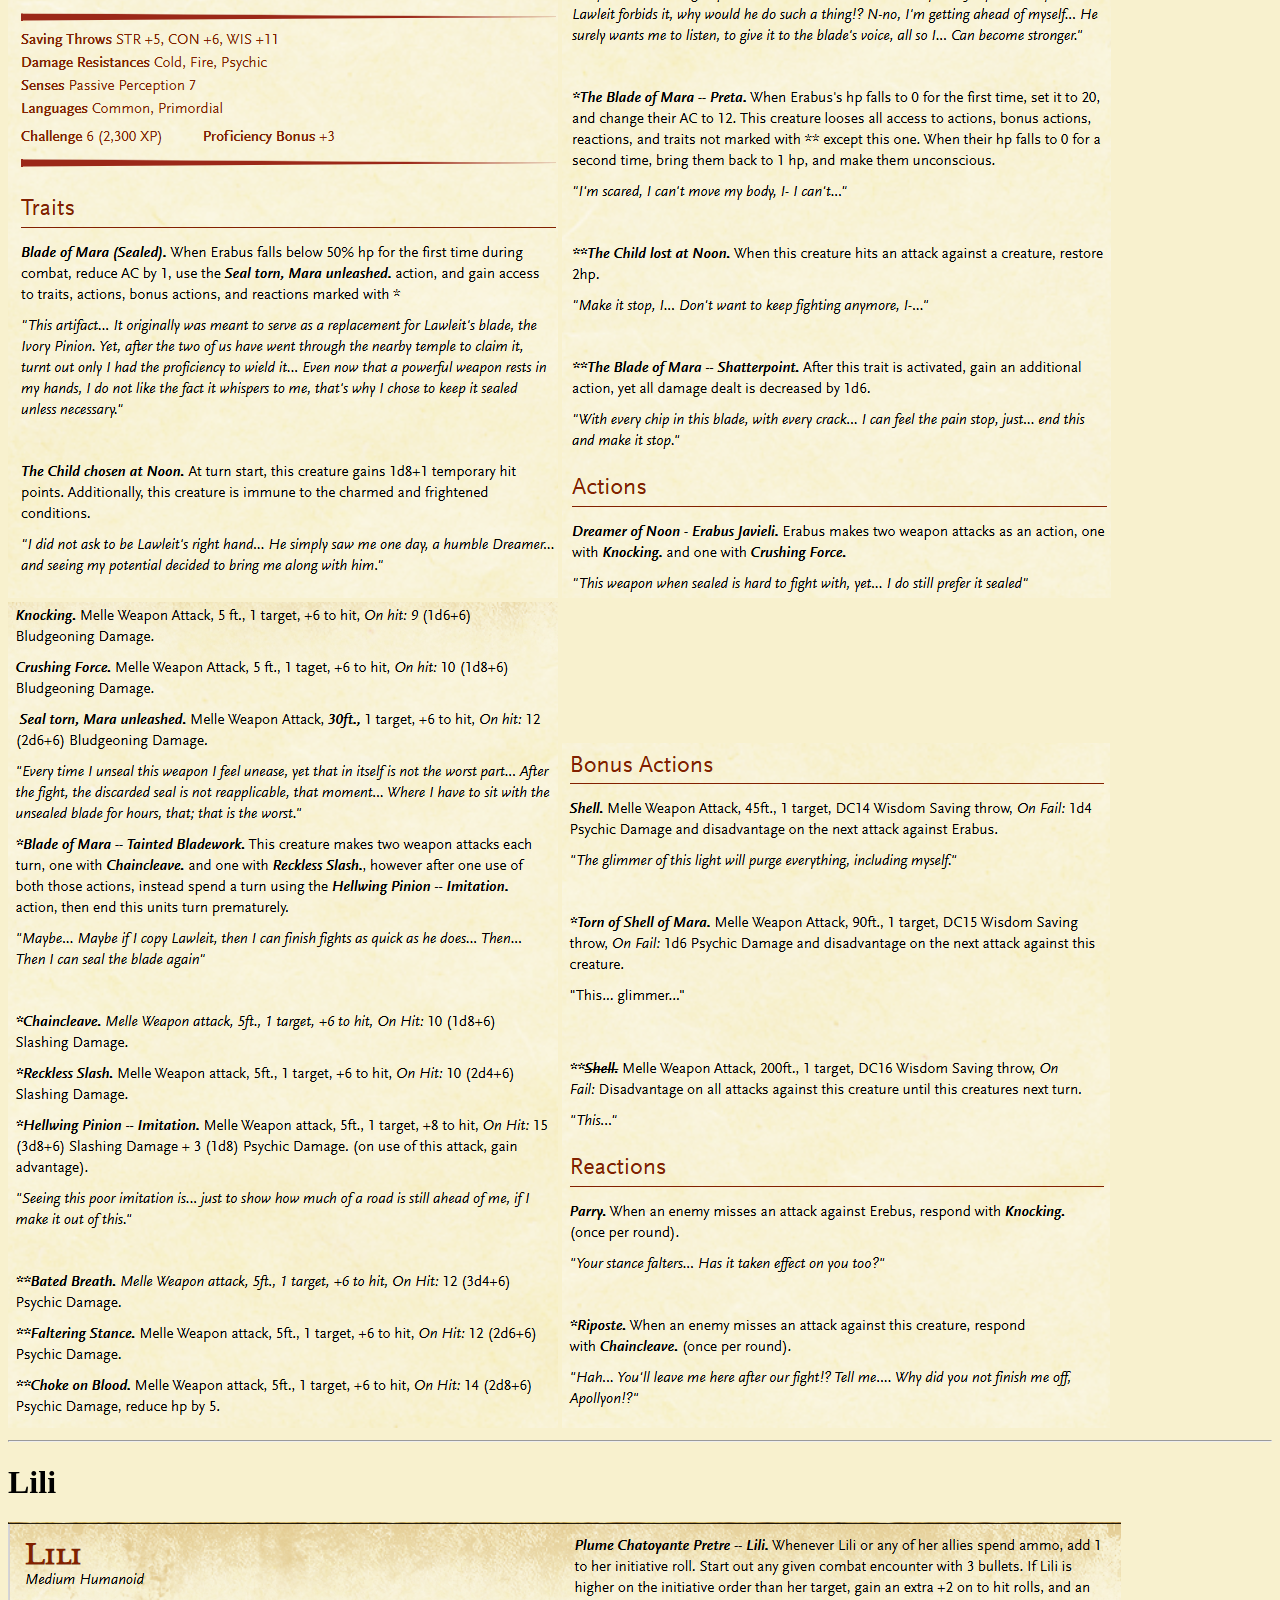
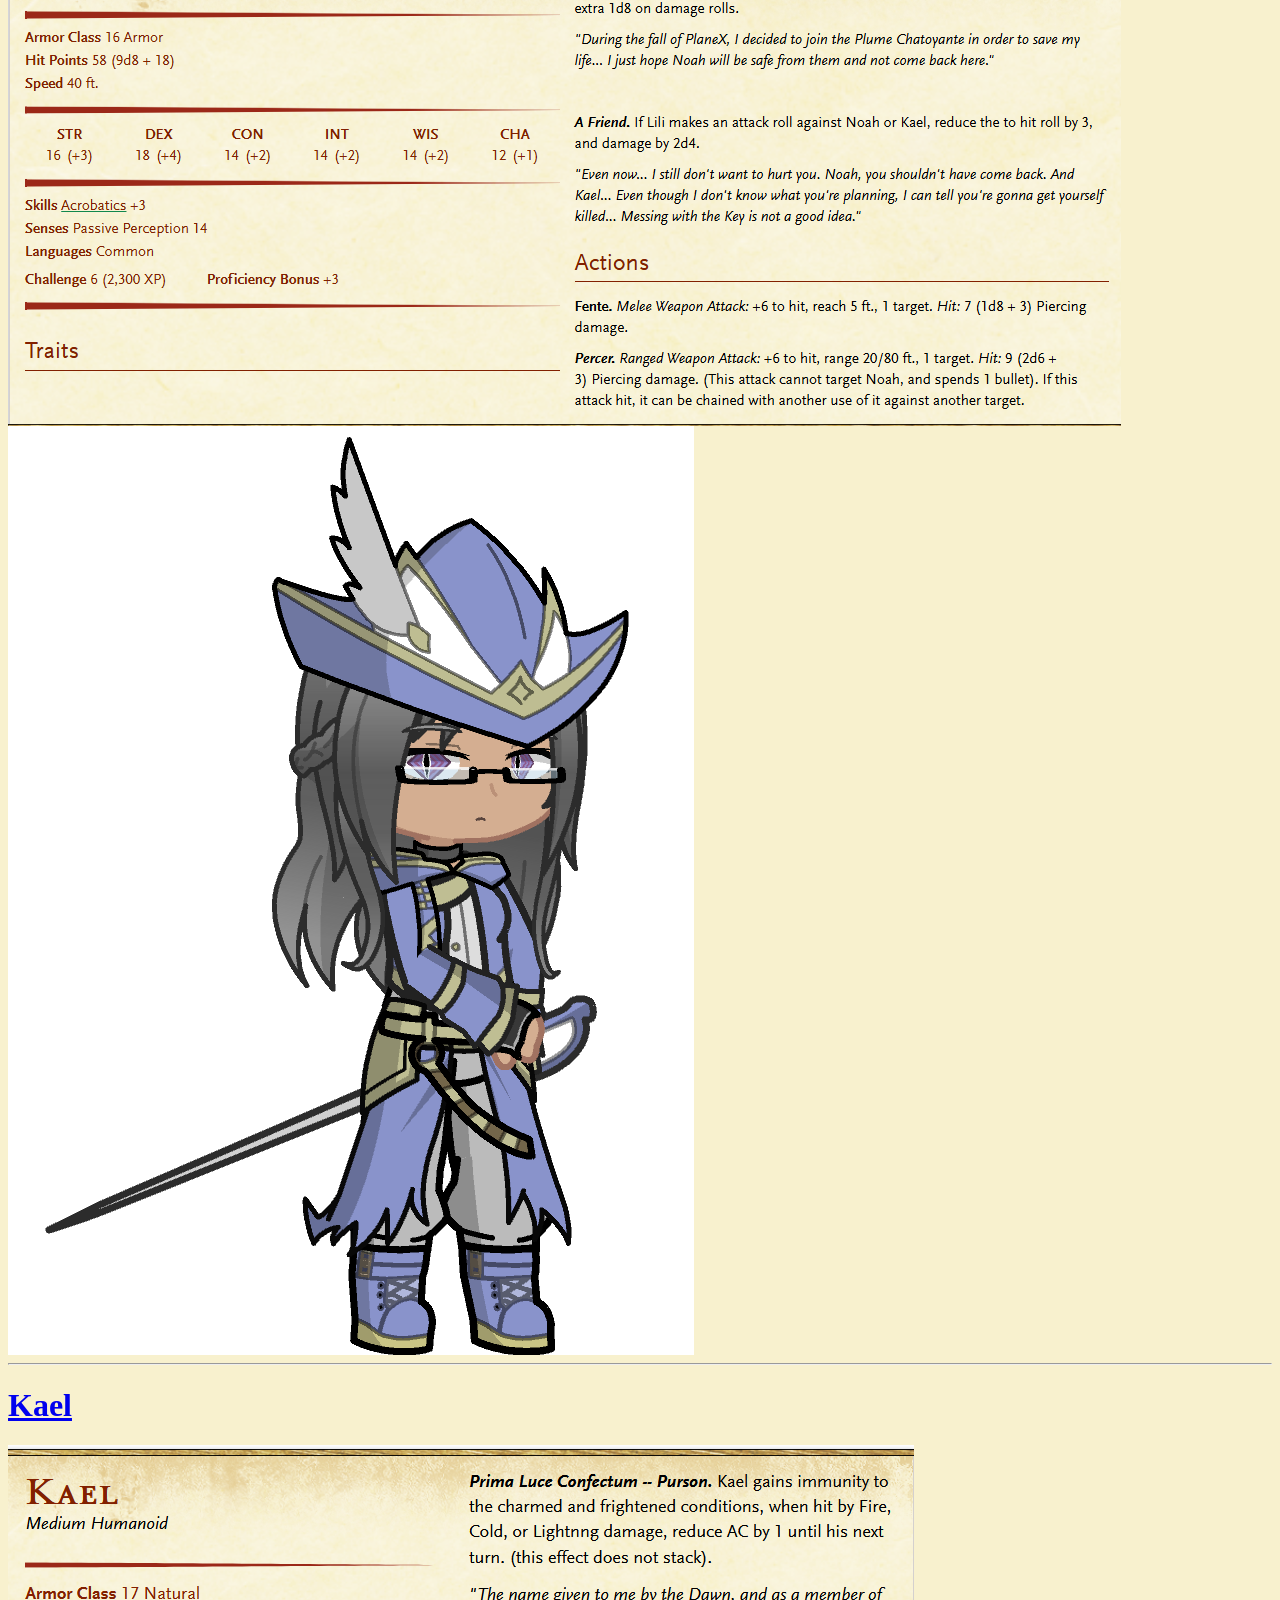
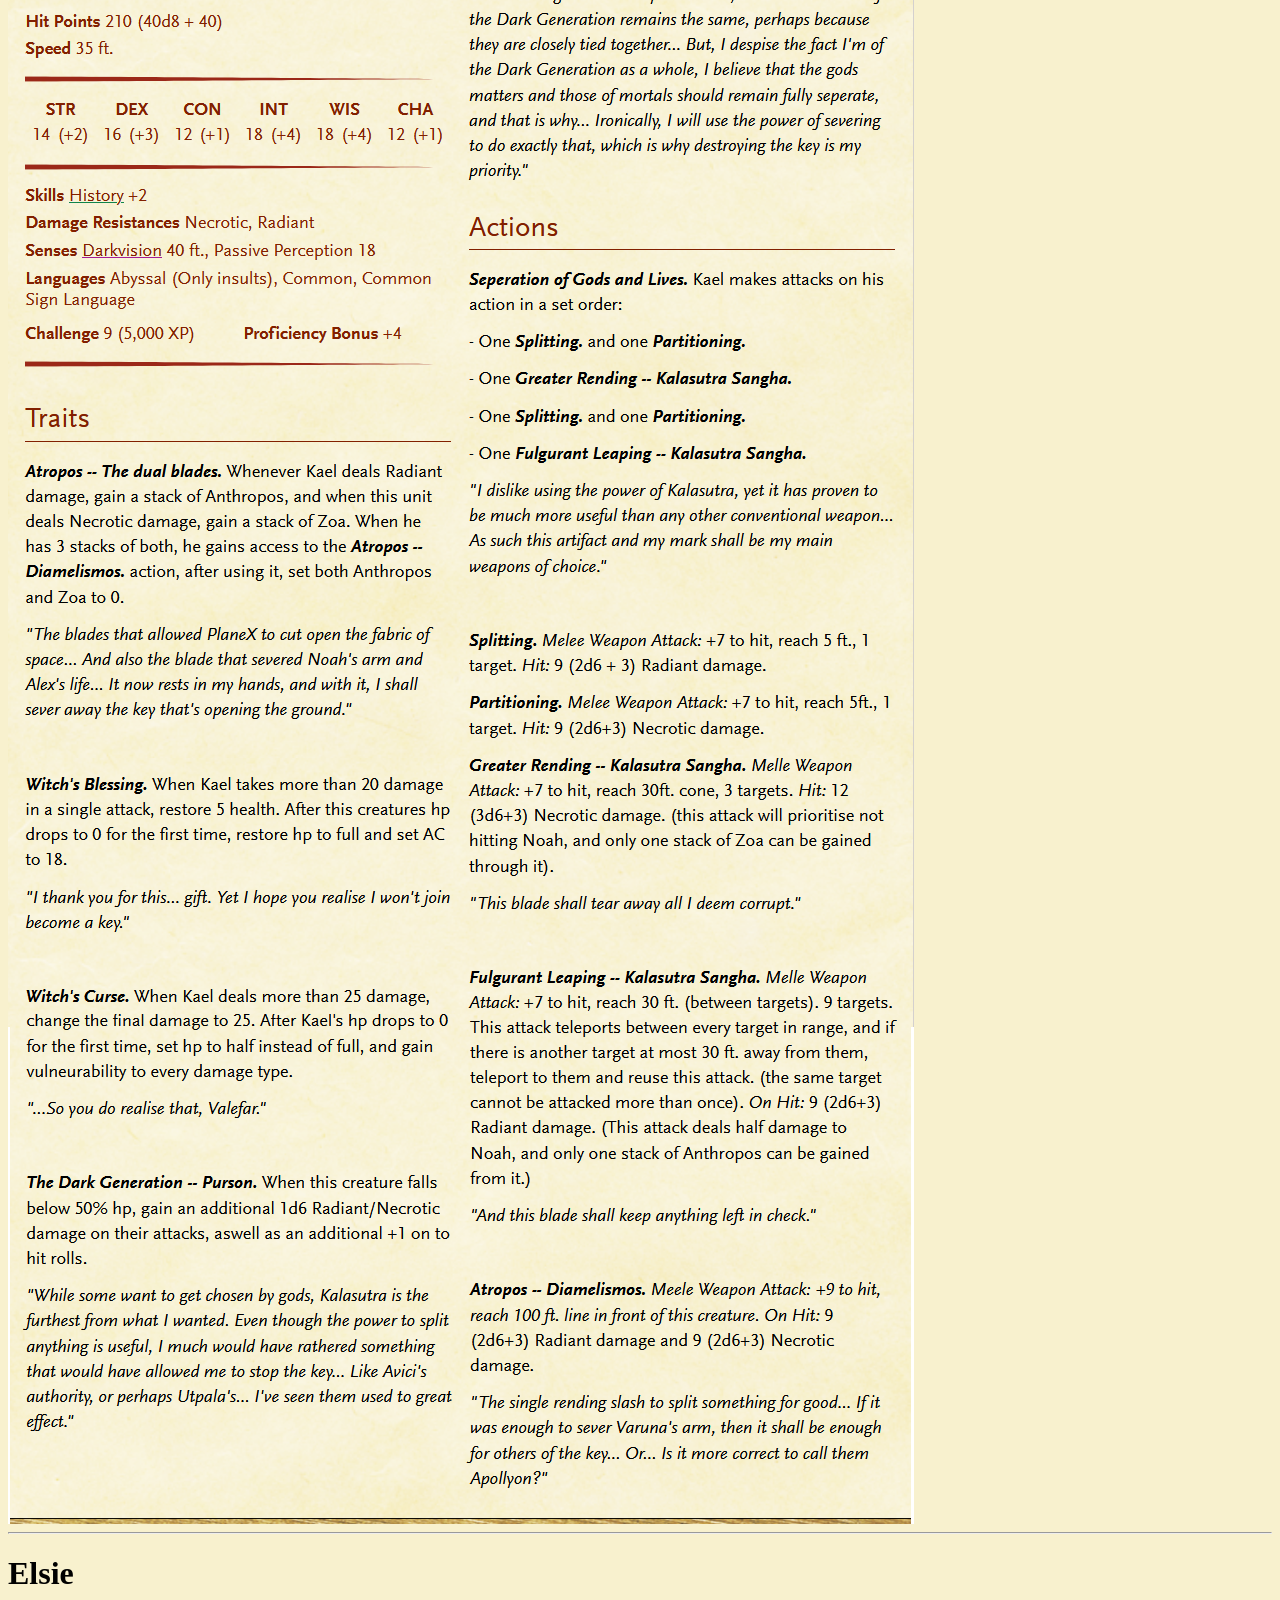
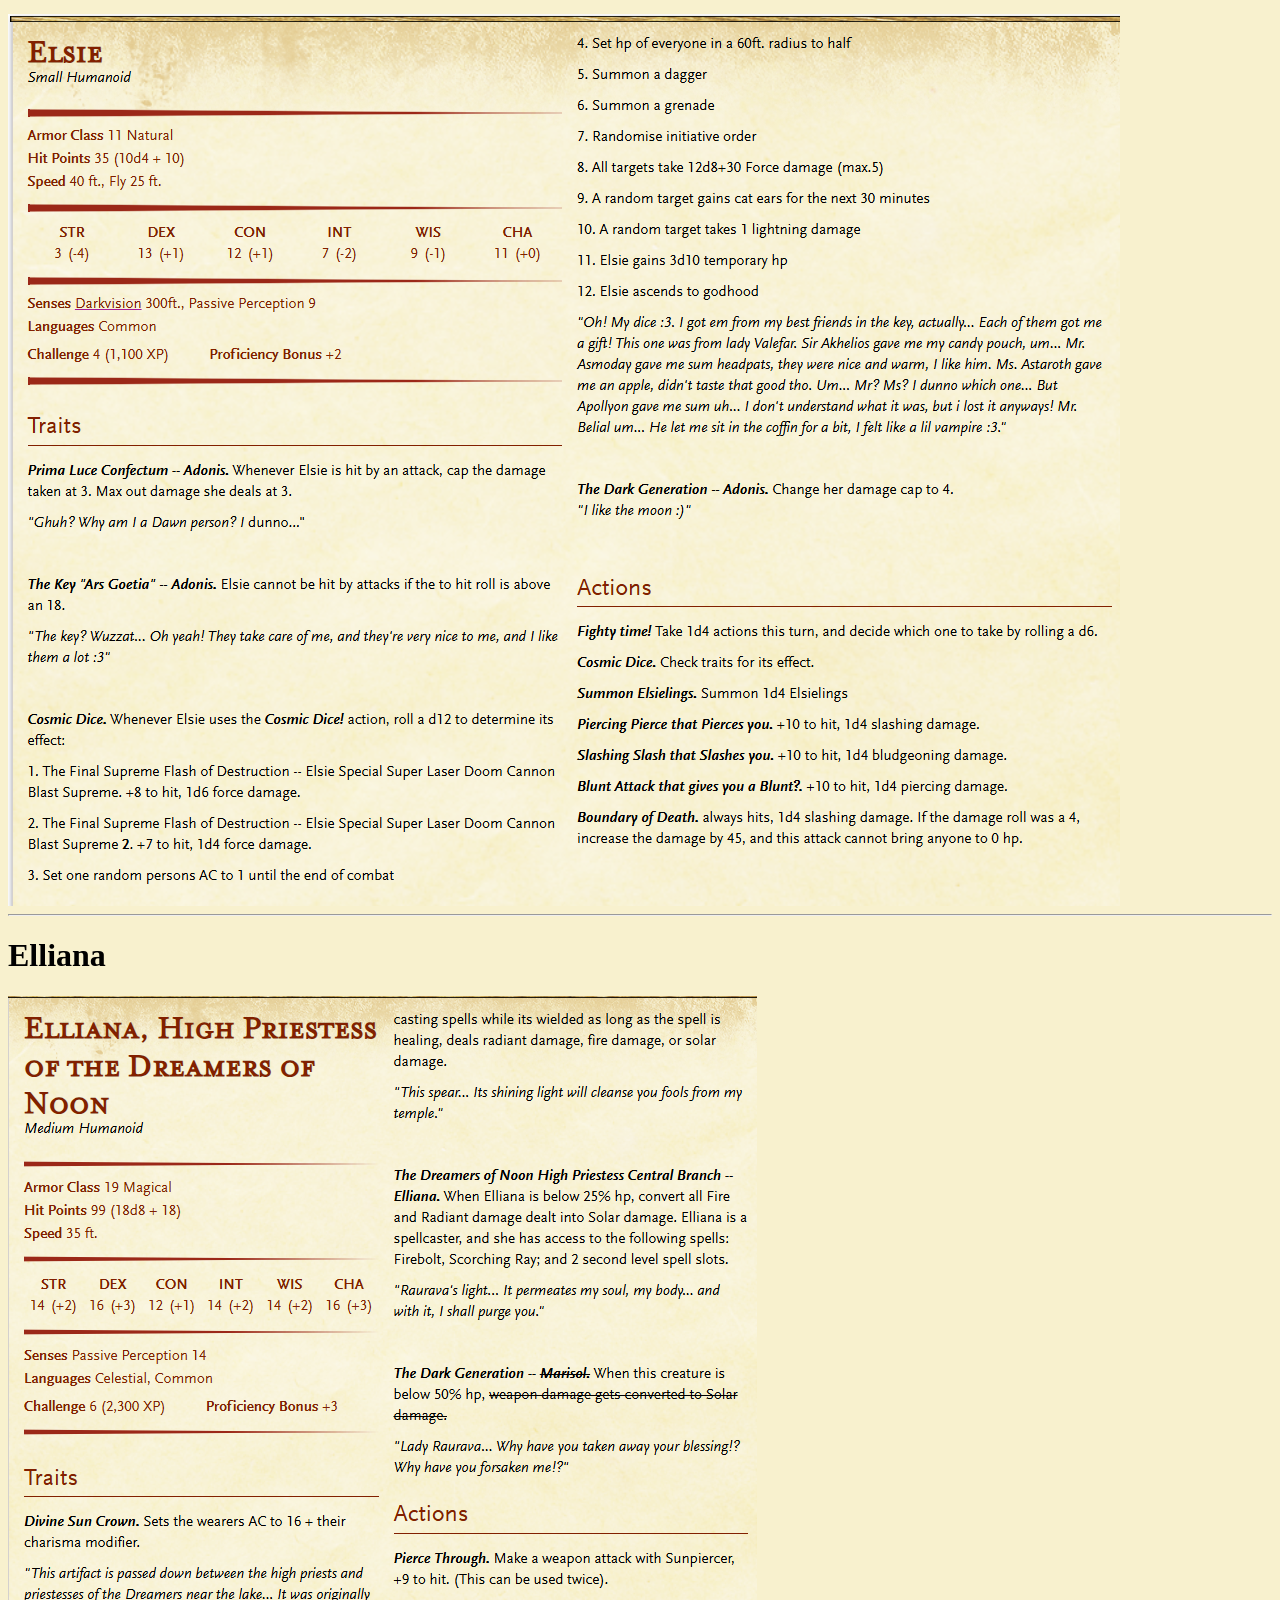
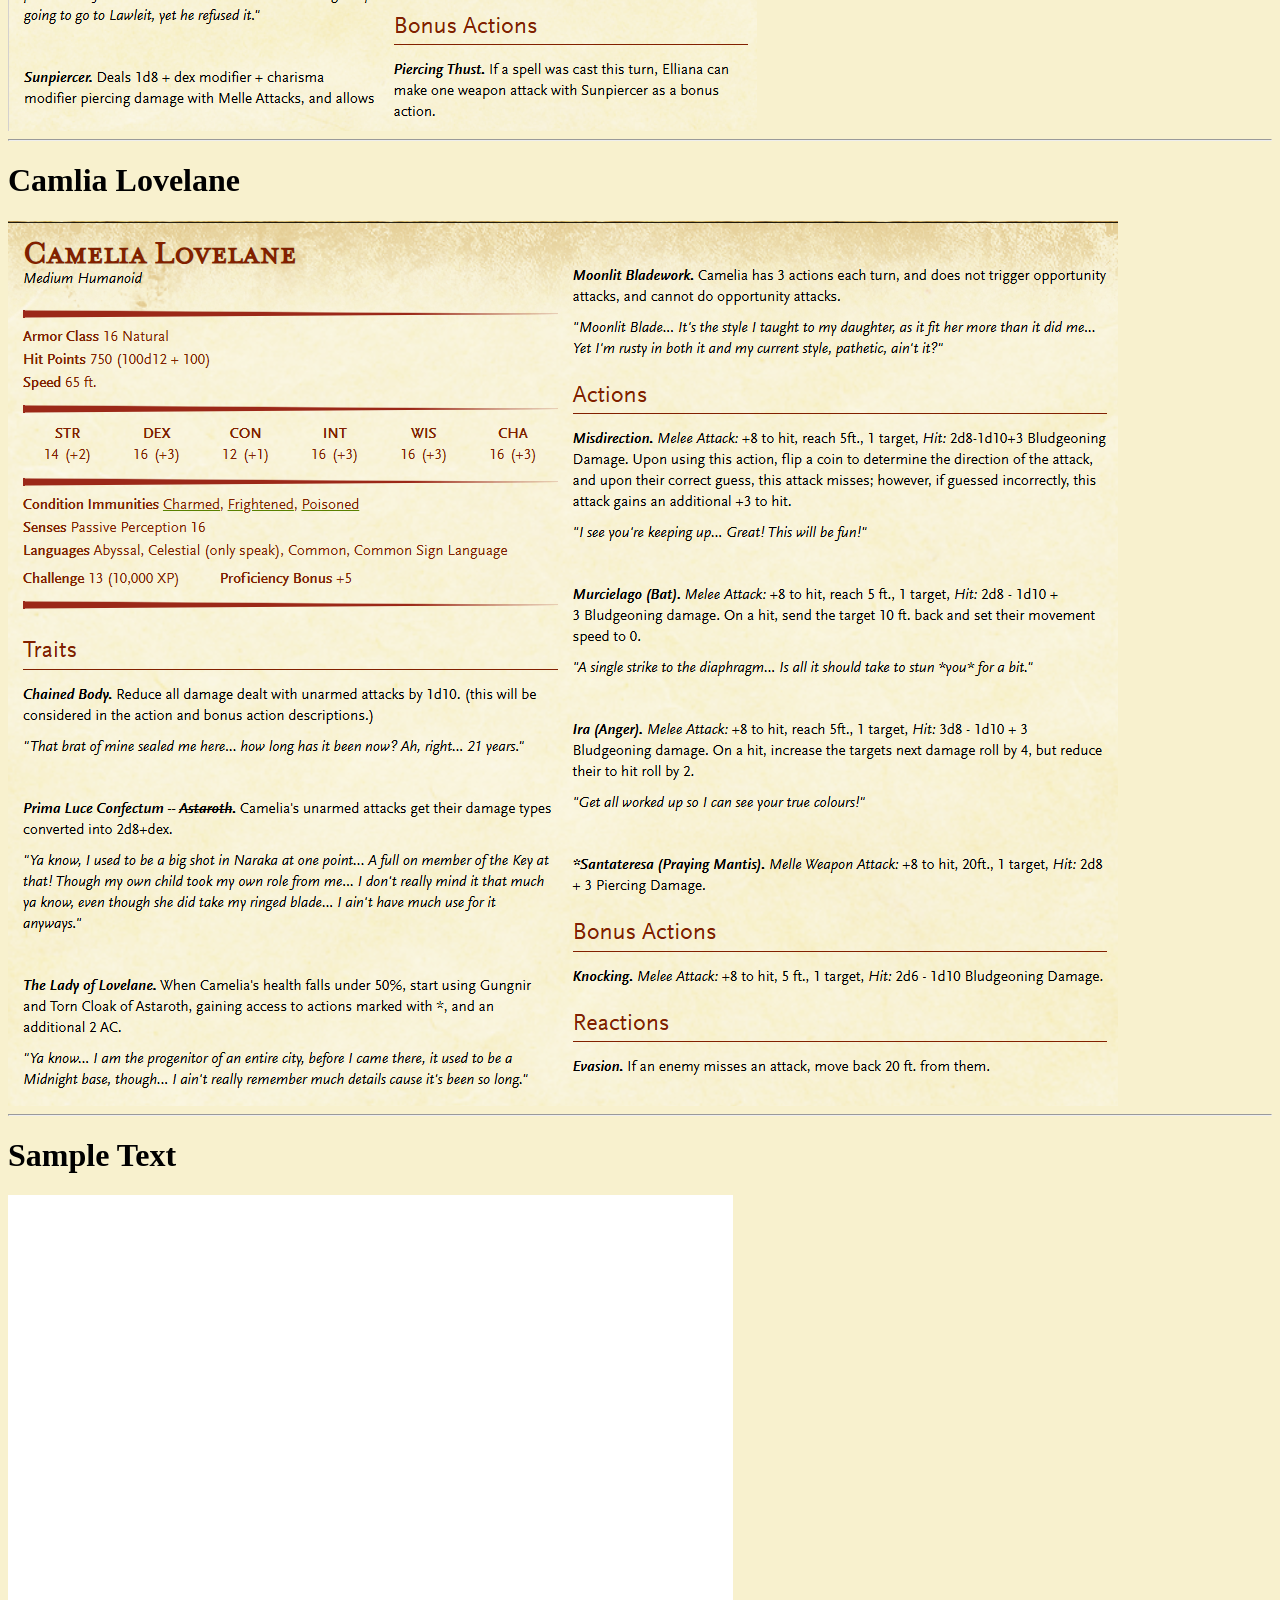
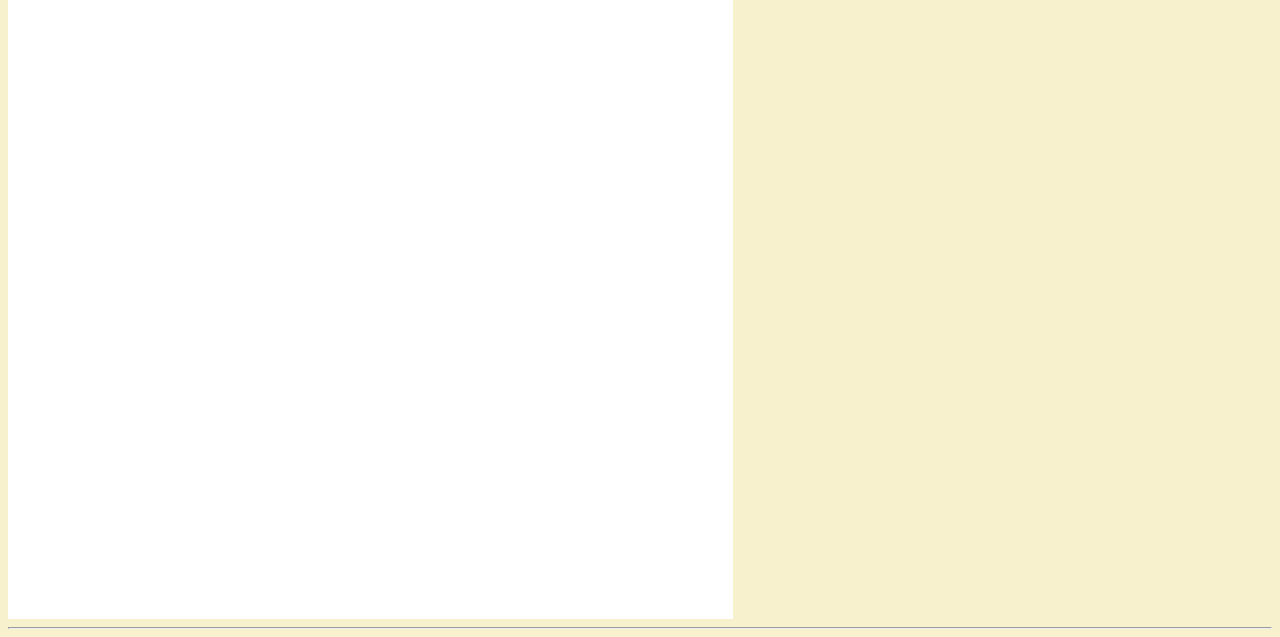
==== commit 87906adf: "Format HTML structure in bosssheets.html" ====
--- a/bosssheets.html
+++ b/bosssheets.html
@@ -29,7 +29,7 @@
 		<img src="assets/b5.1.png">
 		<hr>
 		<h1> Camlia Lovelane </h1>
-		<img src="assets/b1.6">
+		<img src="assets/b1.6.png">
 		<hr>
 		<h1> Sample Text </h1>
 		<img src="assets/blank.png">
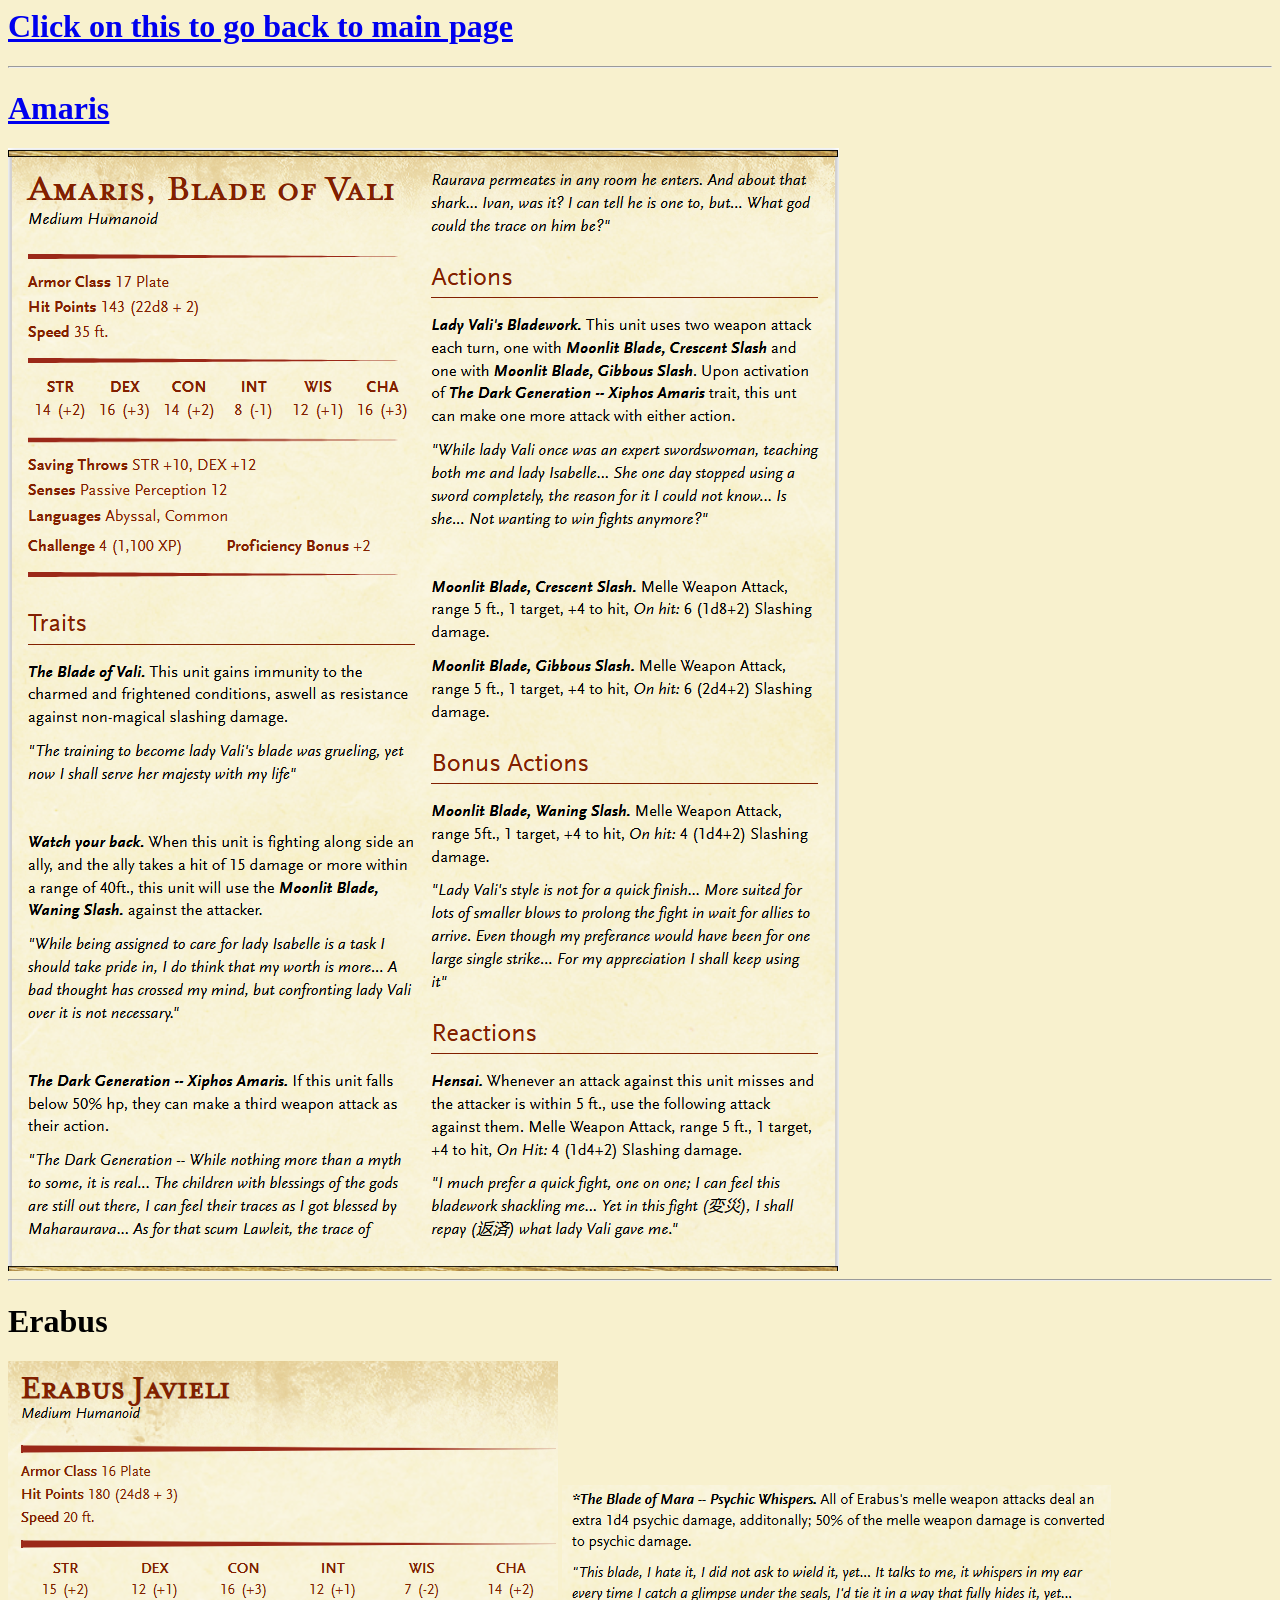
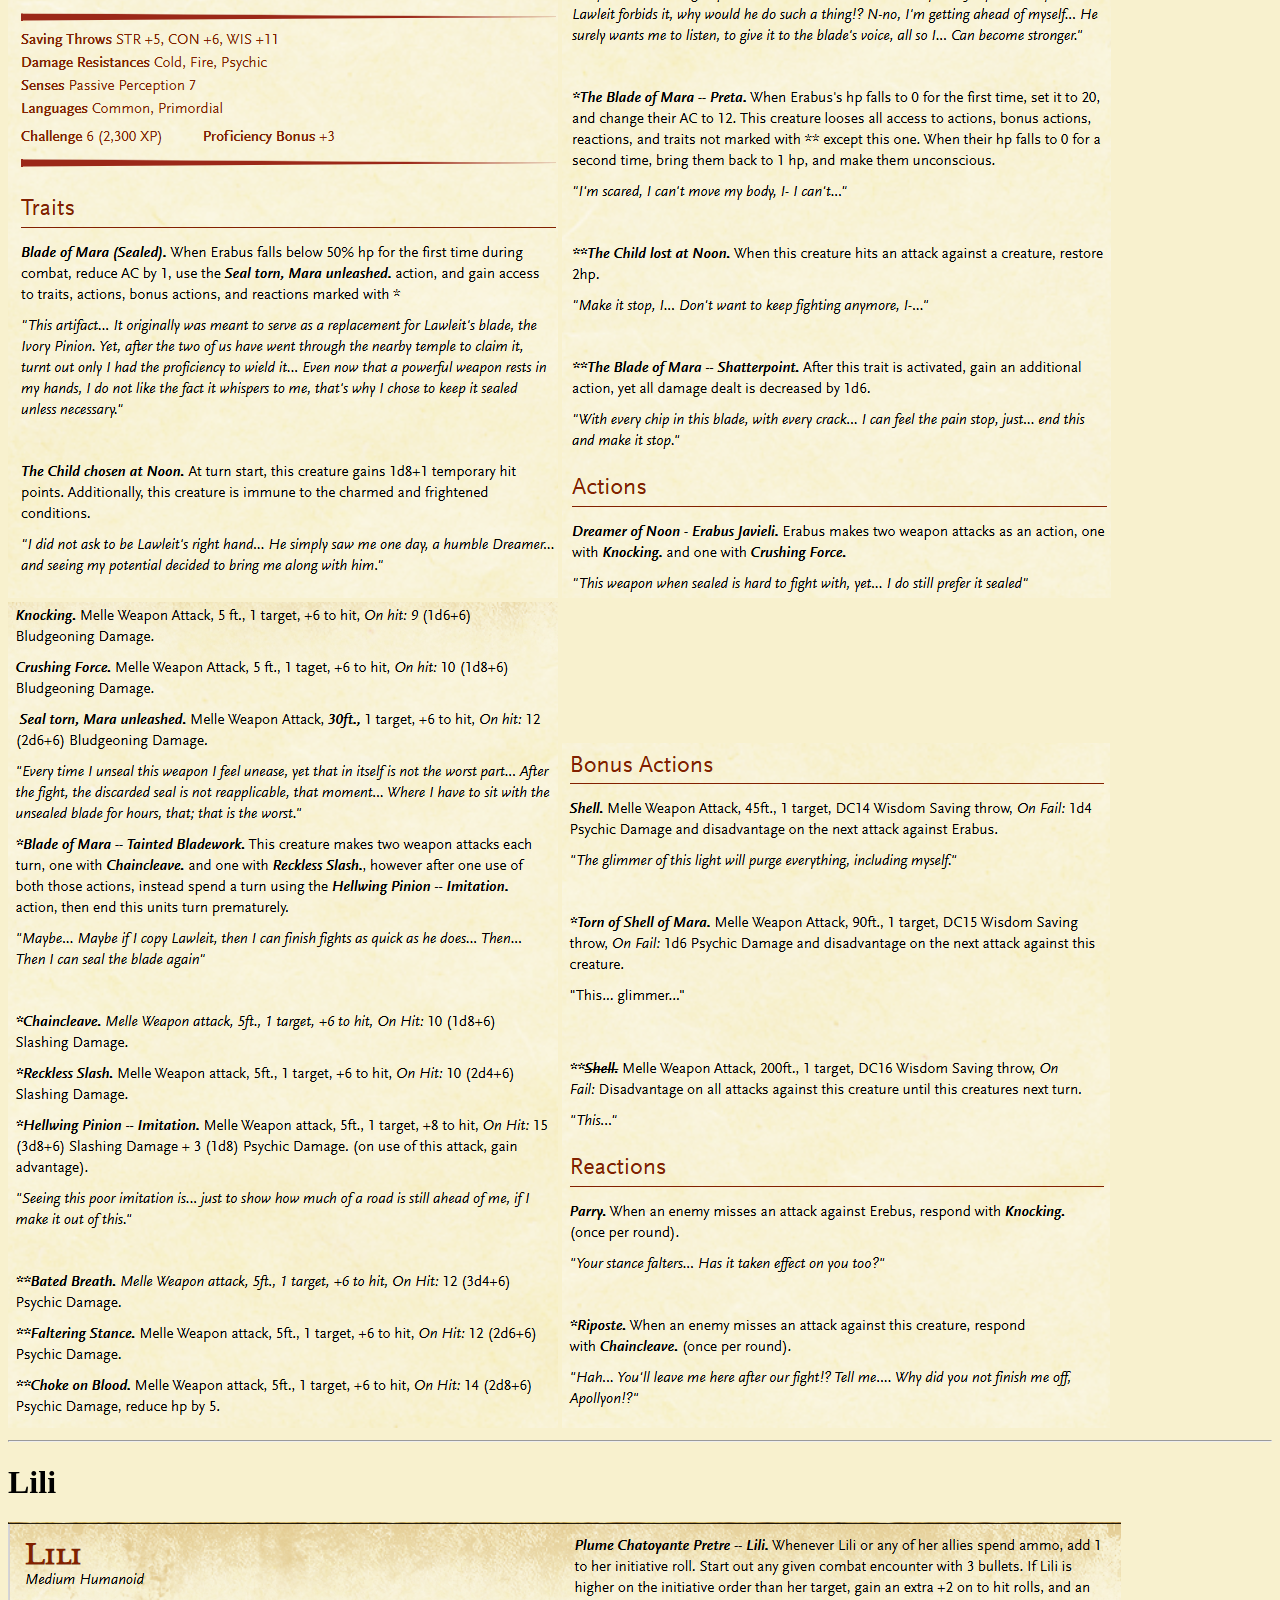
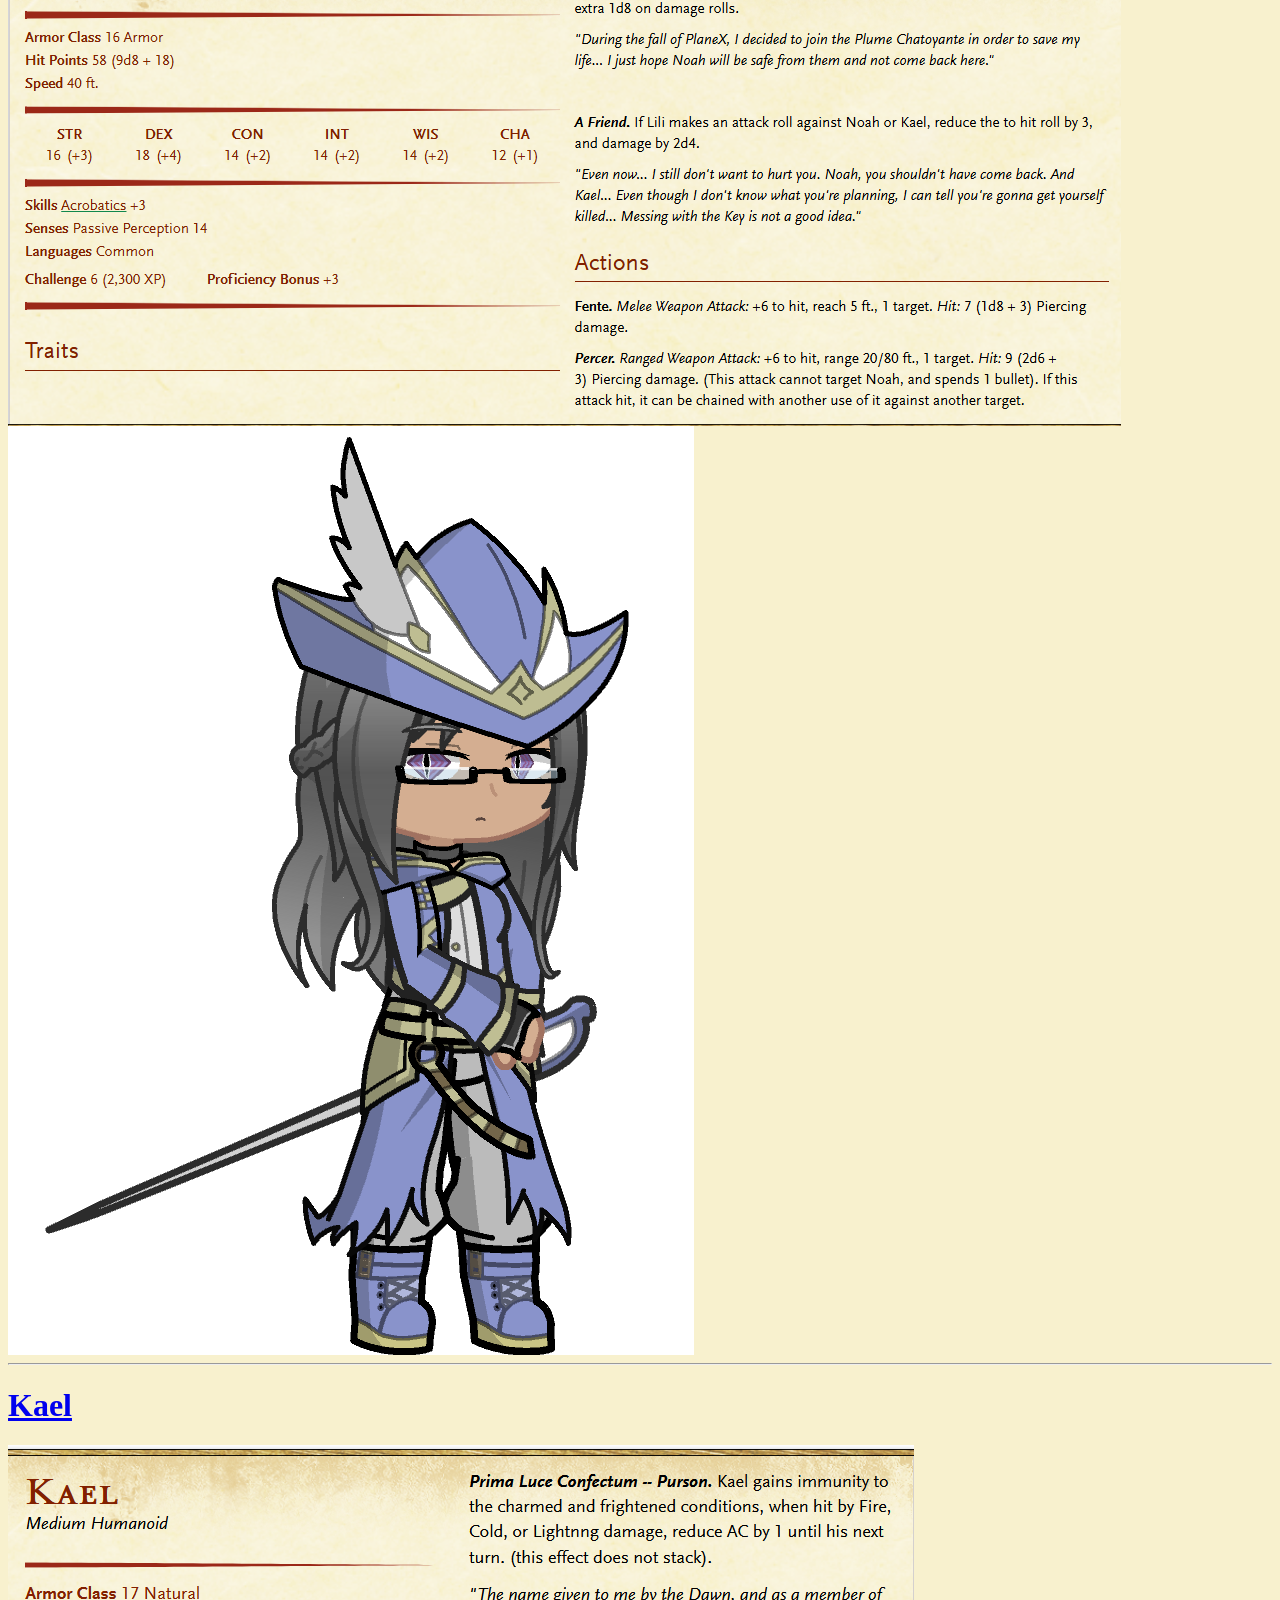
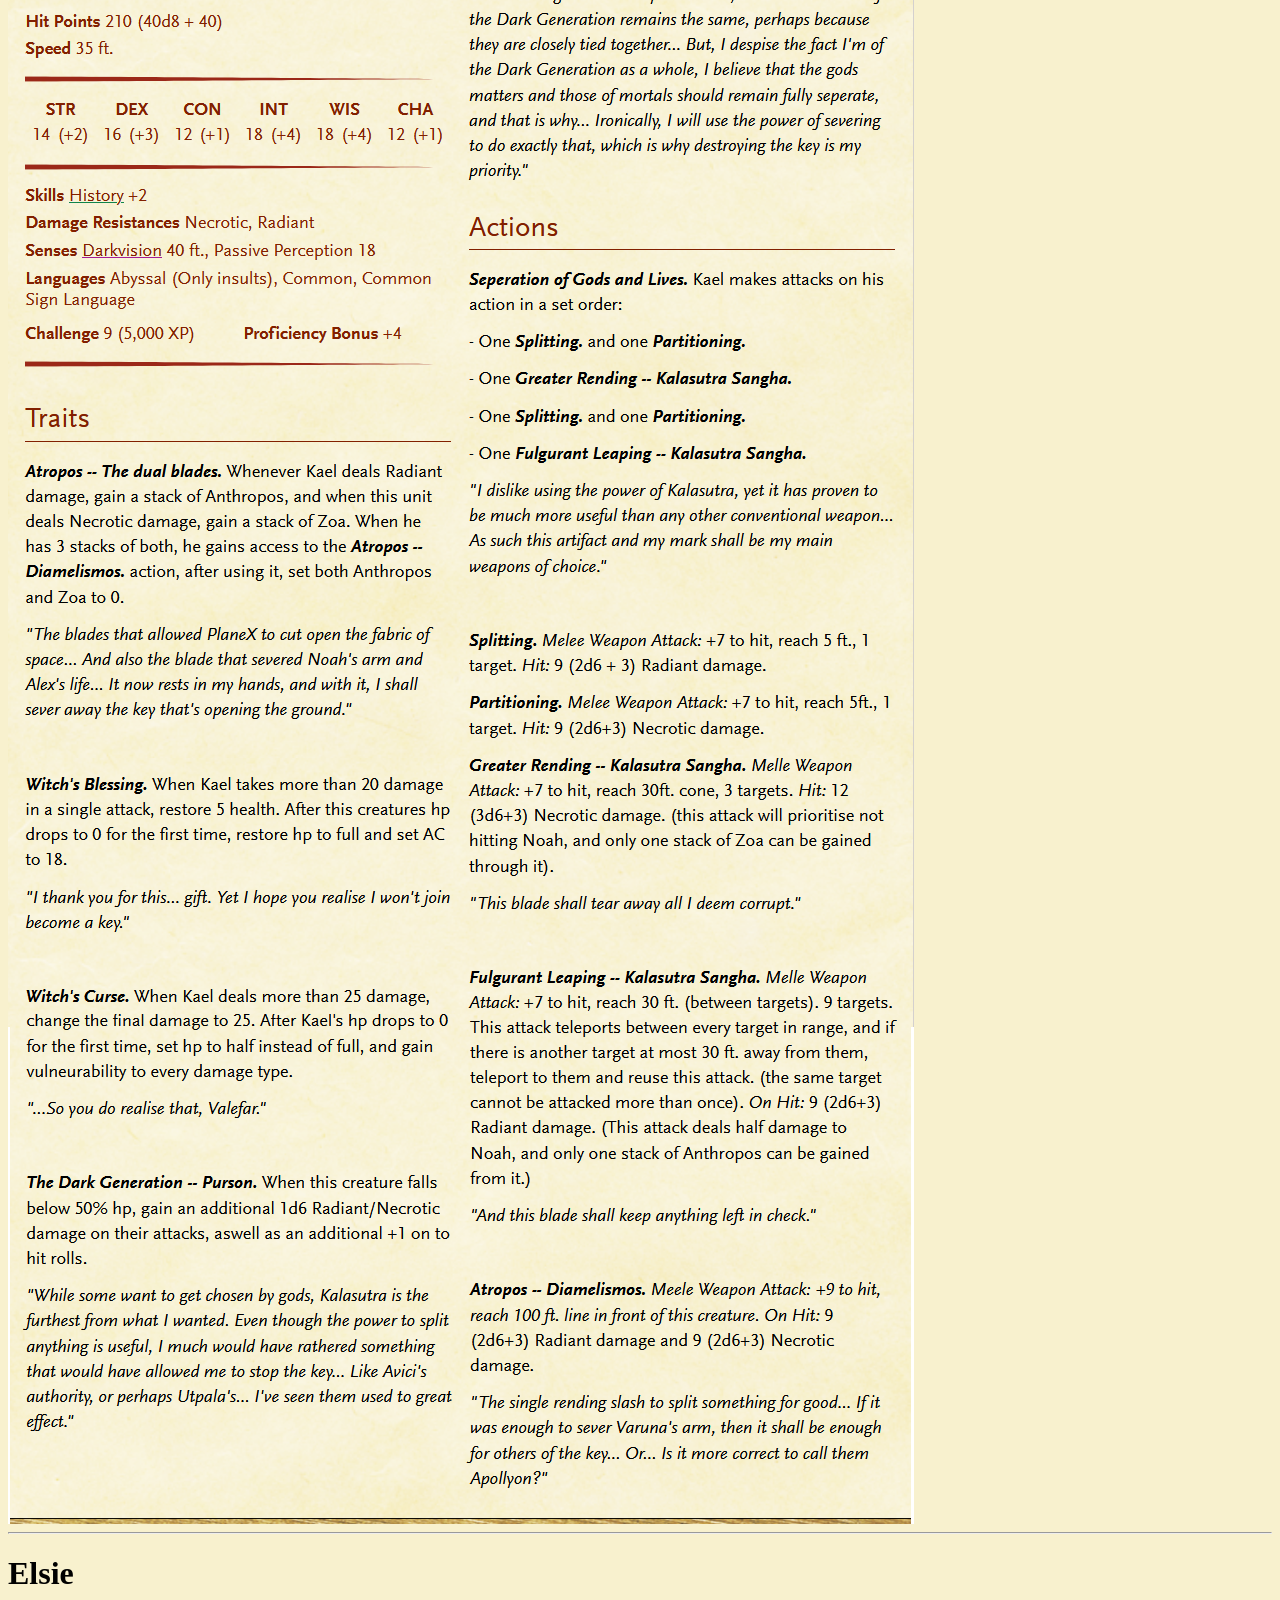
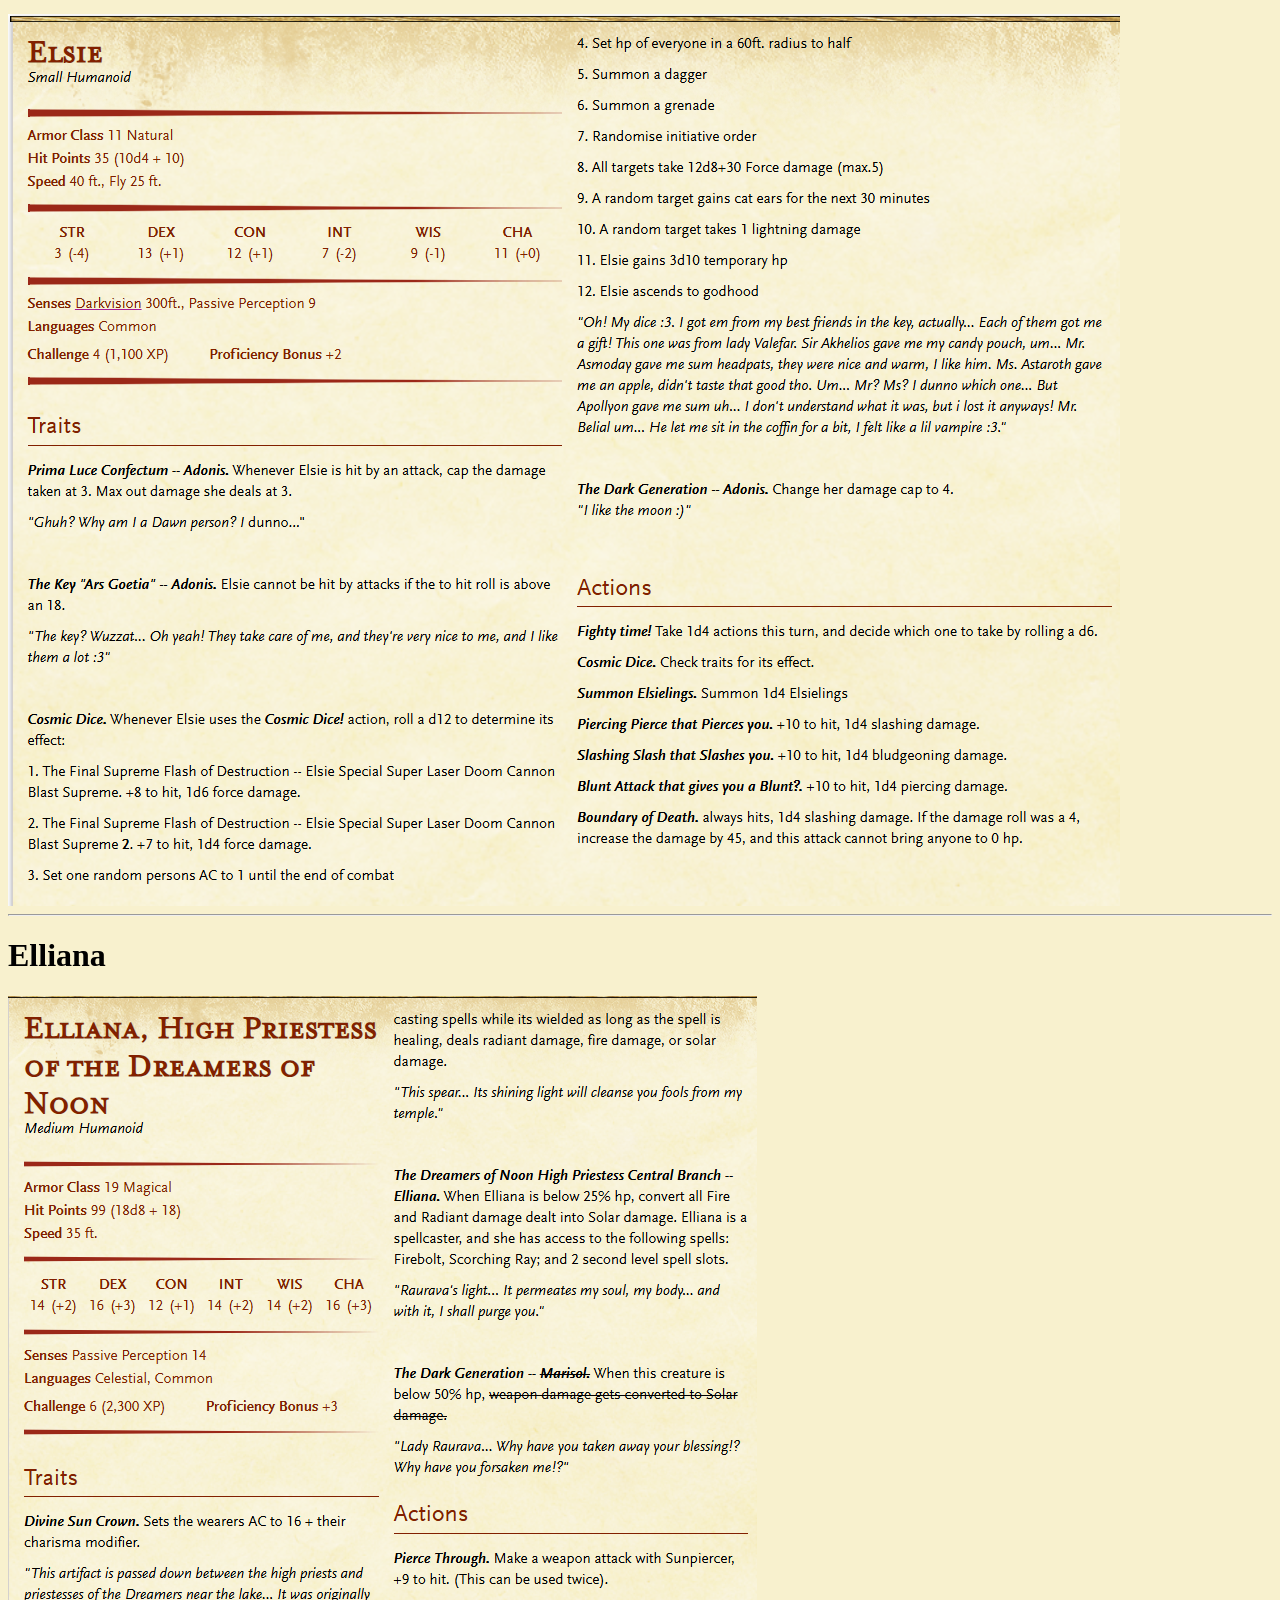
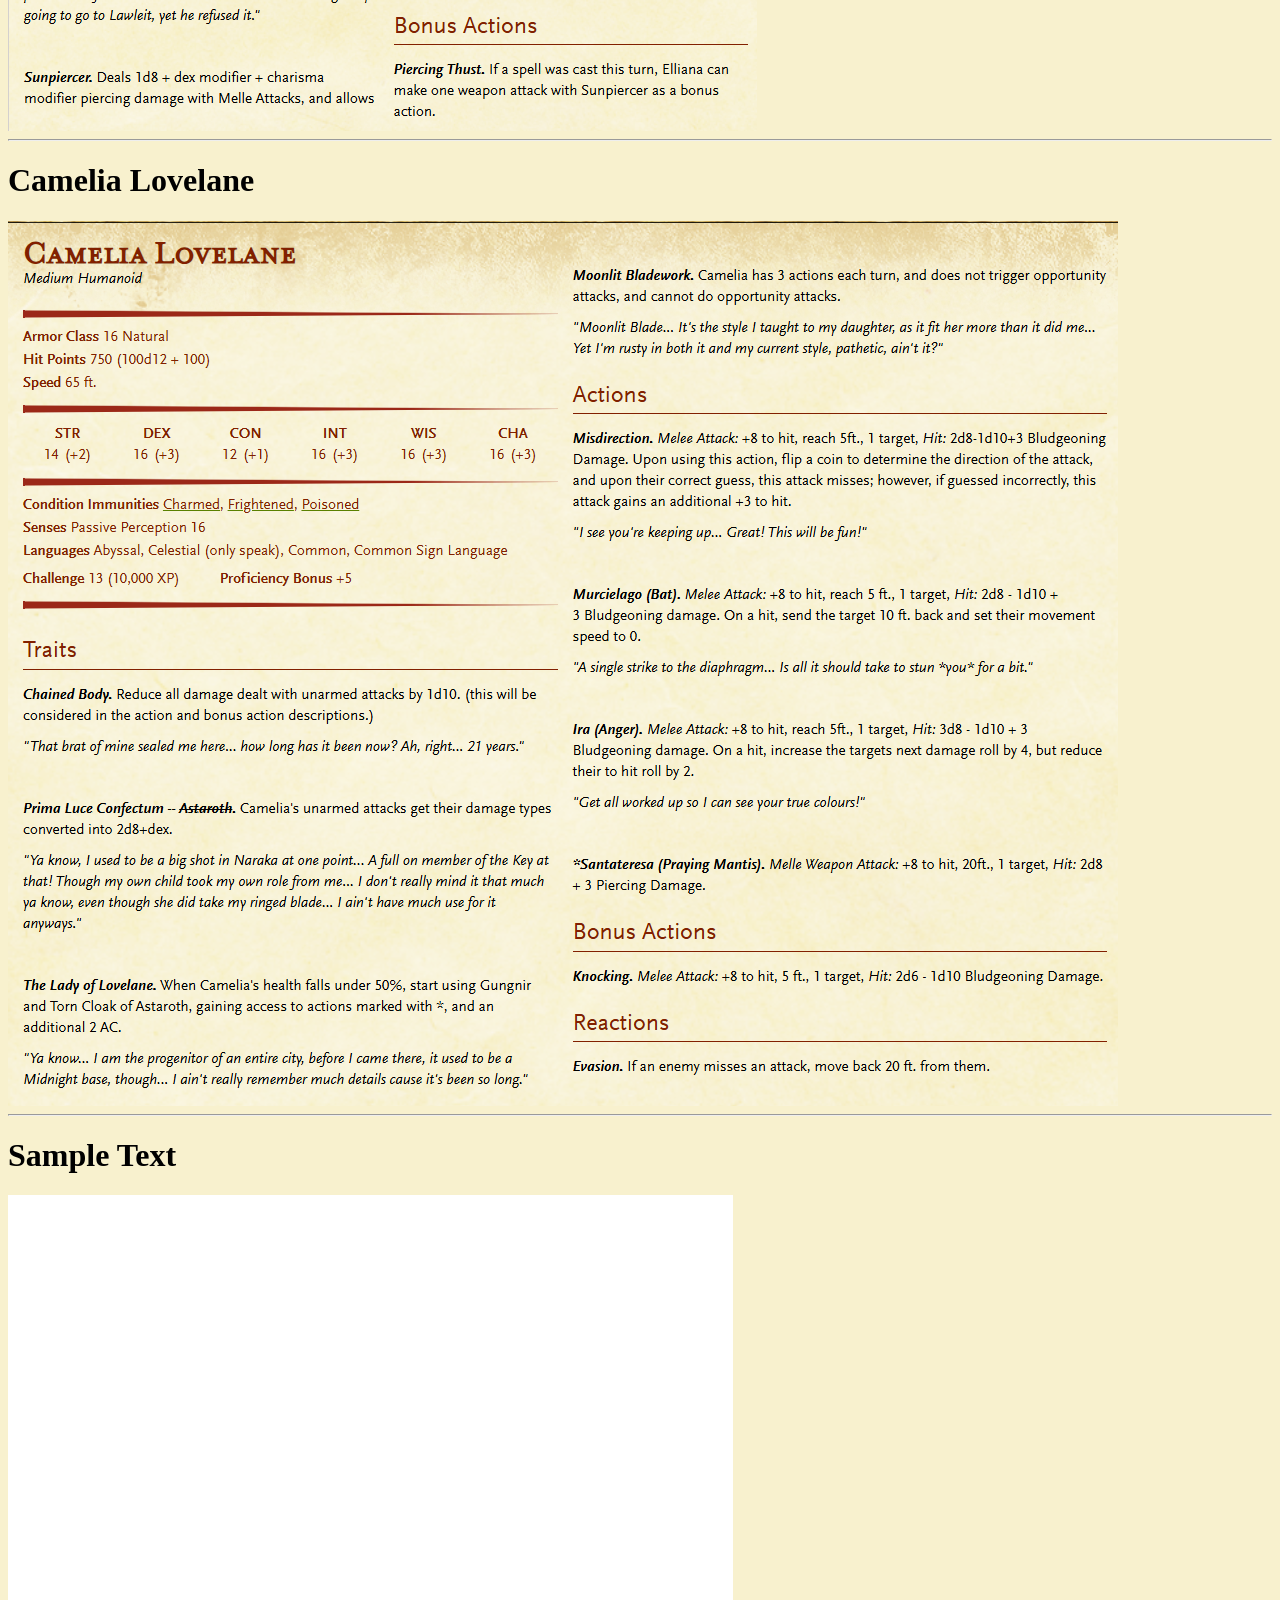
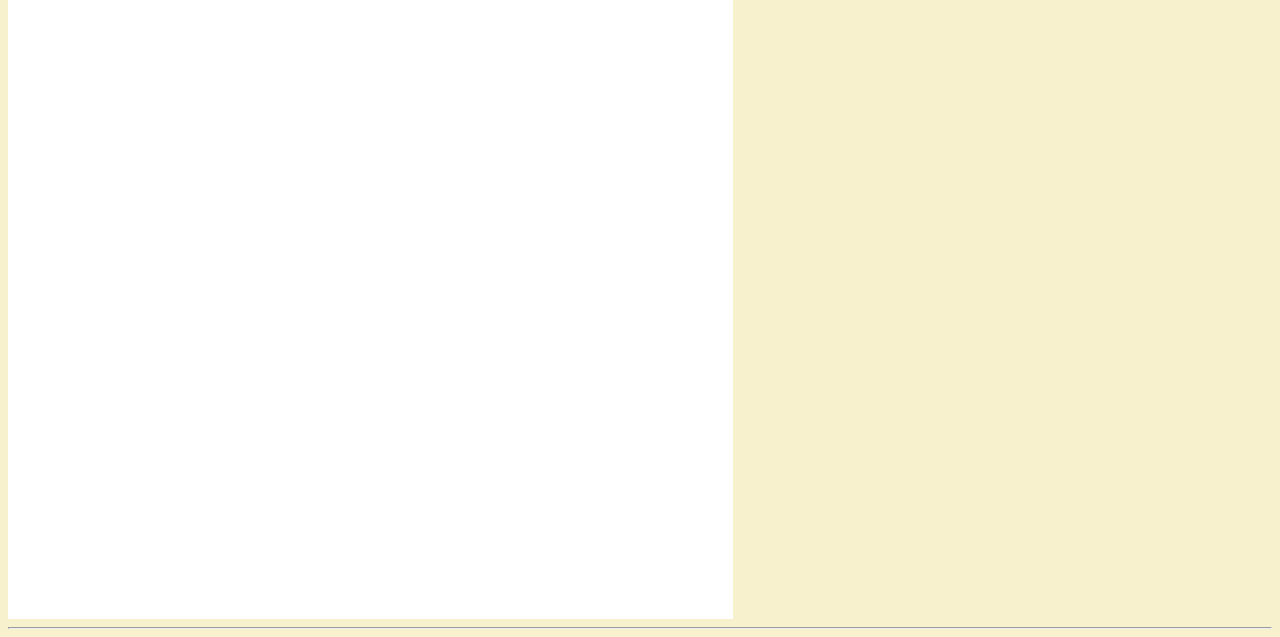
==== commit 9e941203: "Format HTML structure in bosssheets.html" ====
--- a/bosssheets.html
+++ b/bosssheets.html
@@ -28,7 +28,7 @@
 		<h1> Elliana </h1>
 		<img src="assets/b5.1.png">
 		<hr>
-		<h1> Camlia Lovelane </h1>
+		<h1> Camelia Lovelane </h1>
 		<img src="assets/b1.6.png">
 		<hr>
 		<h1> Sample Text </h1>
